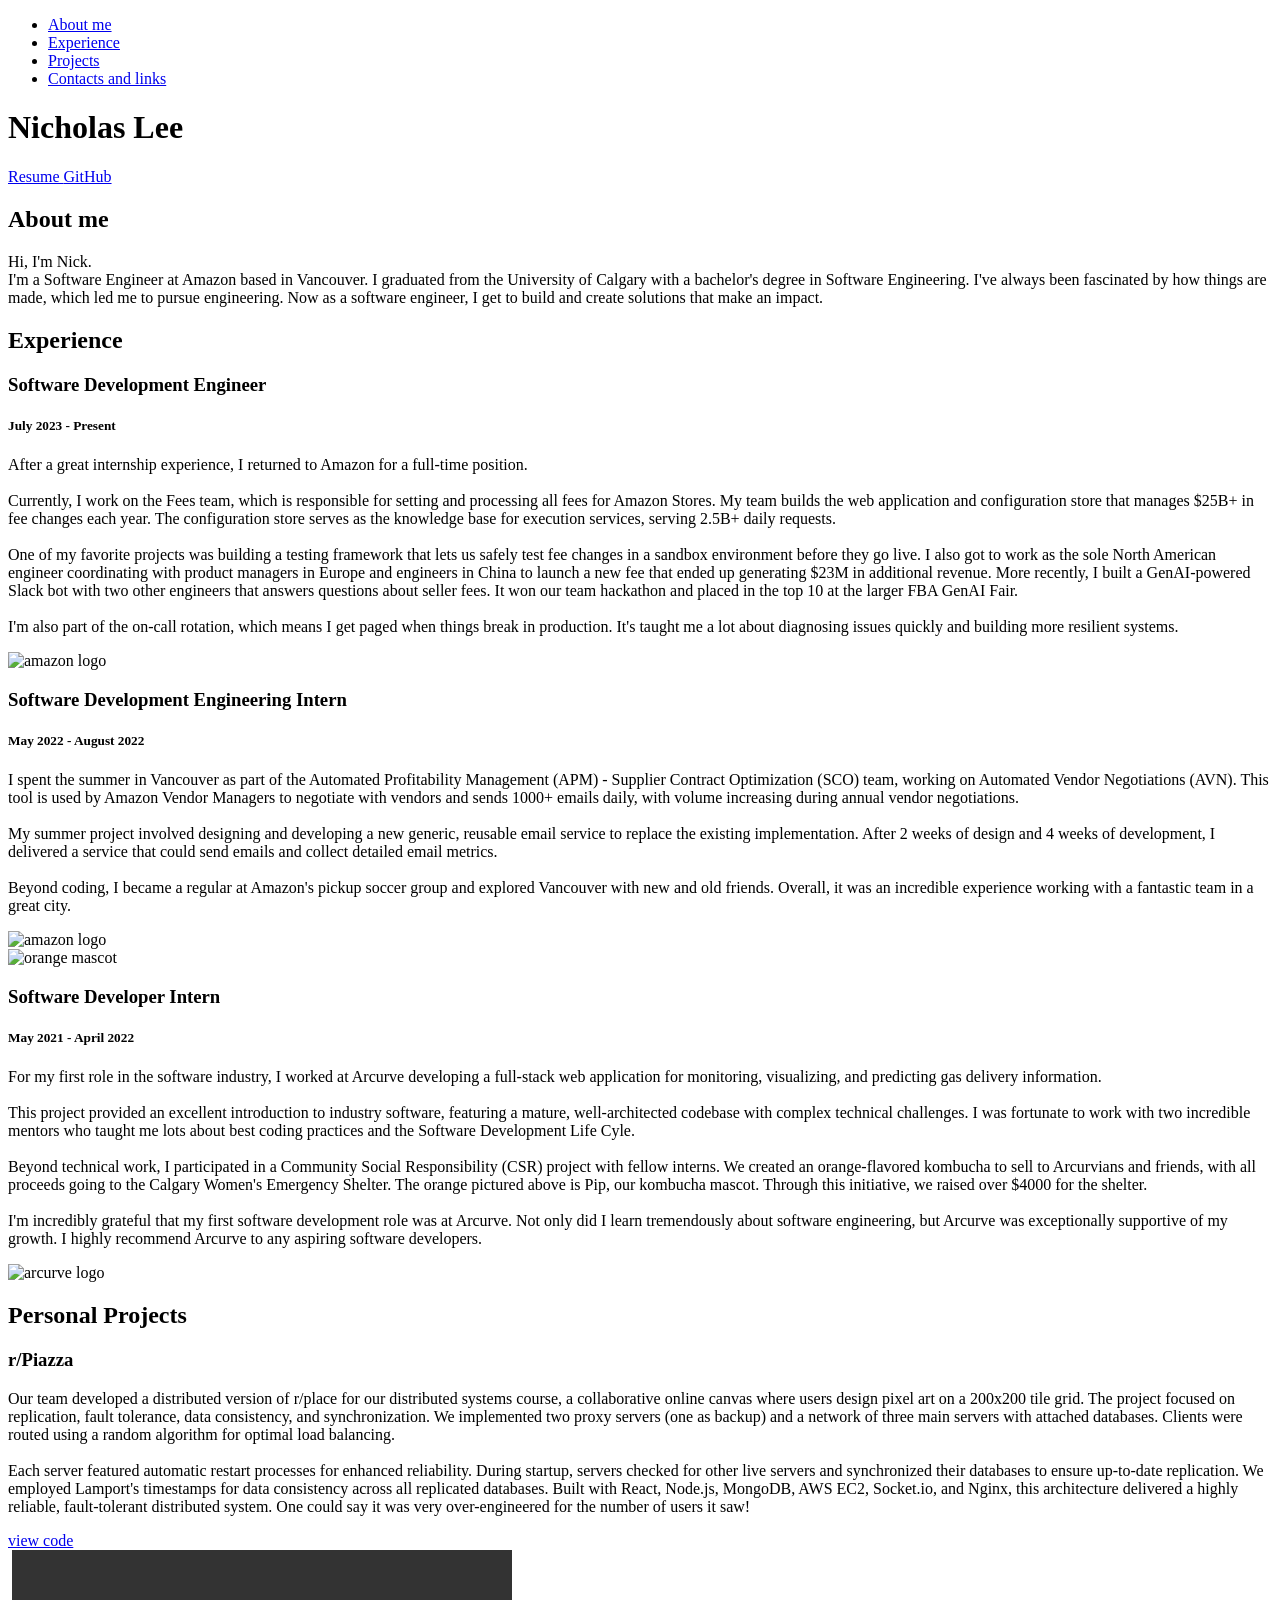
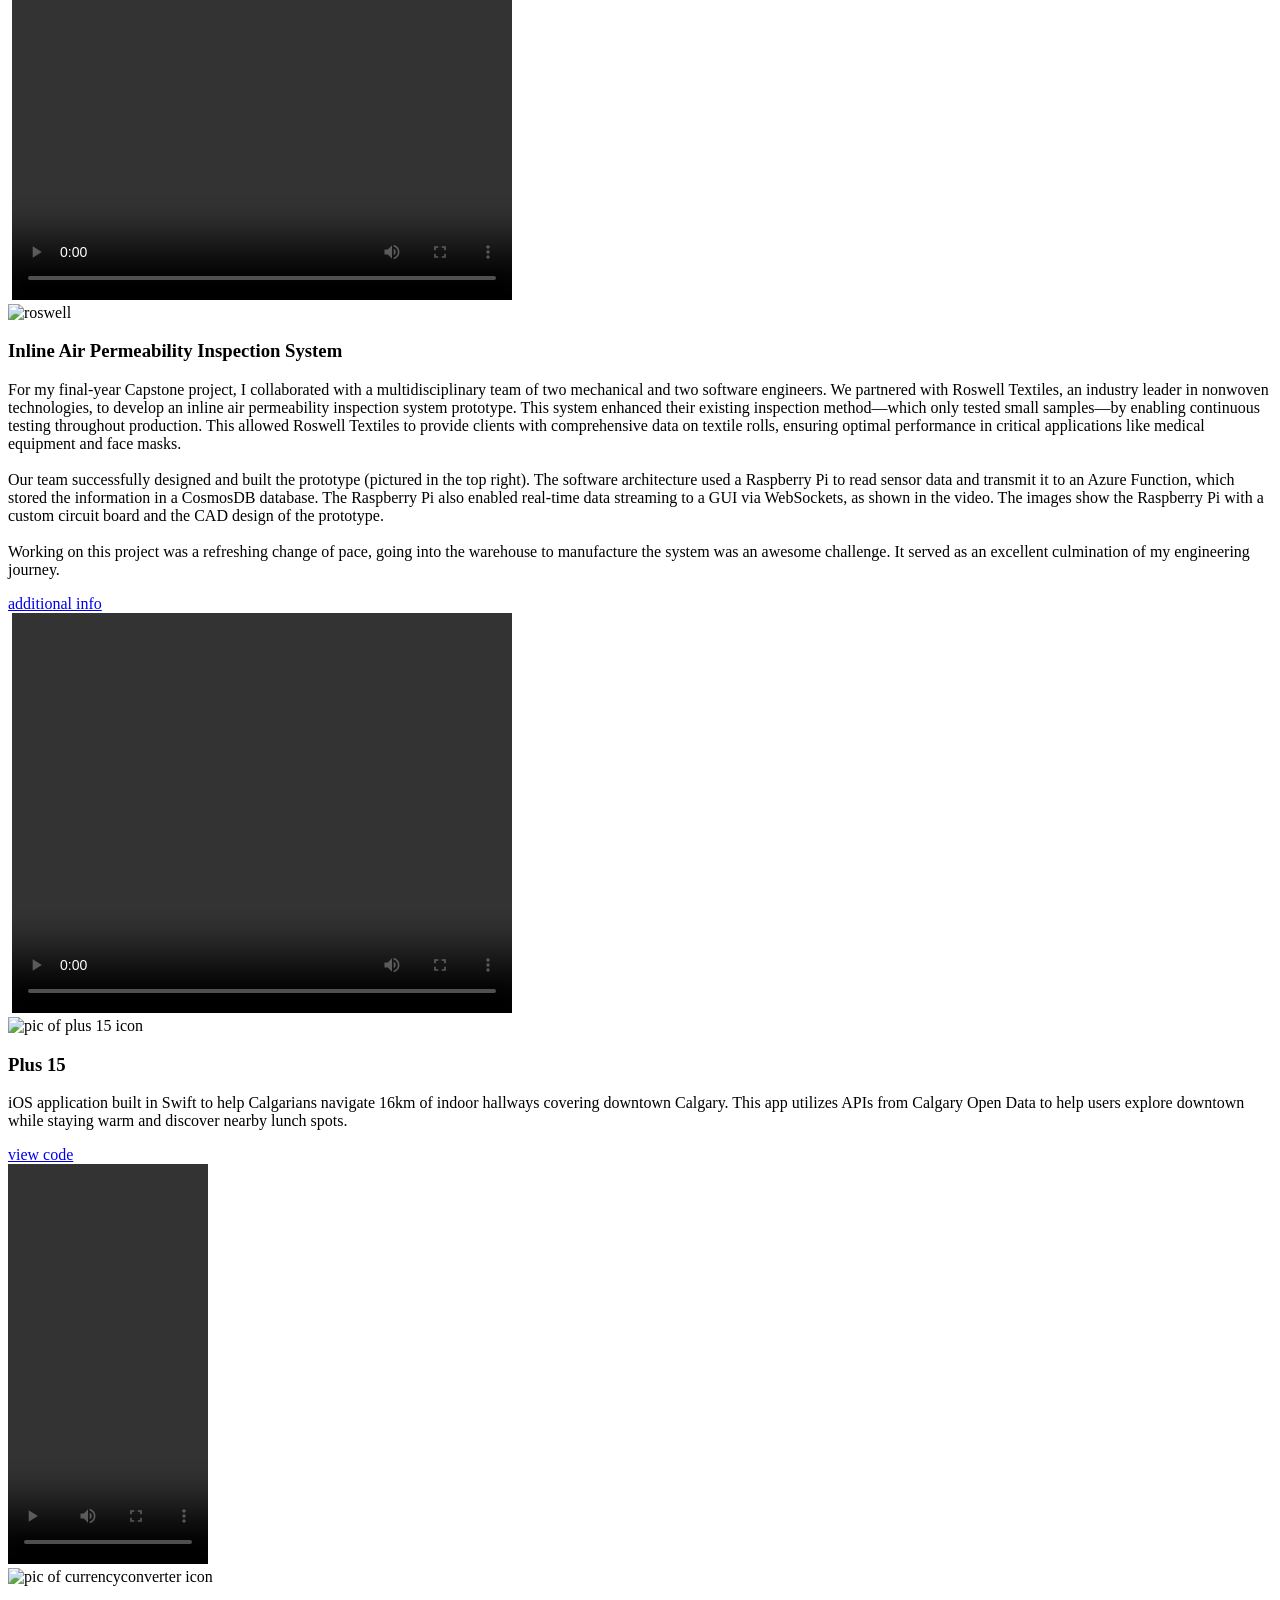
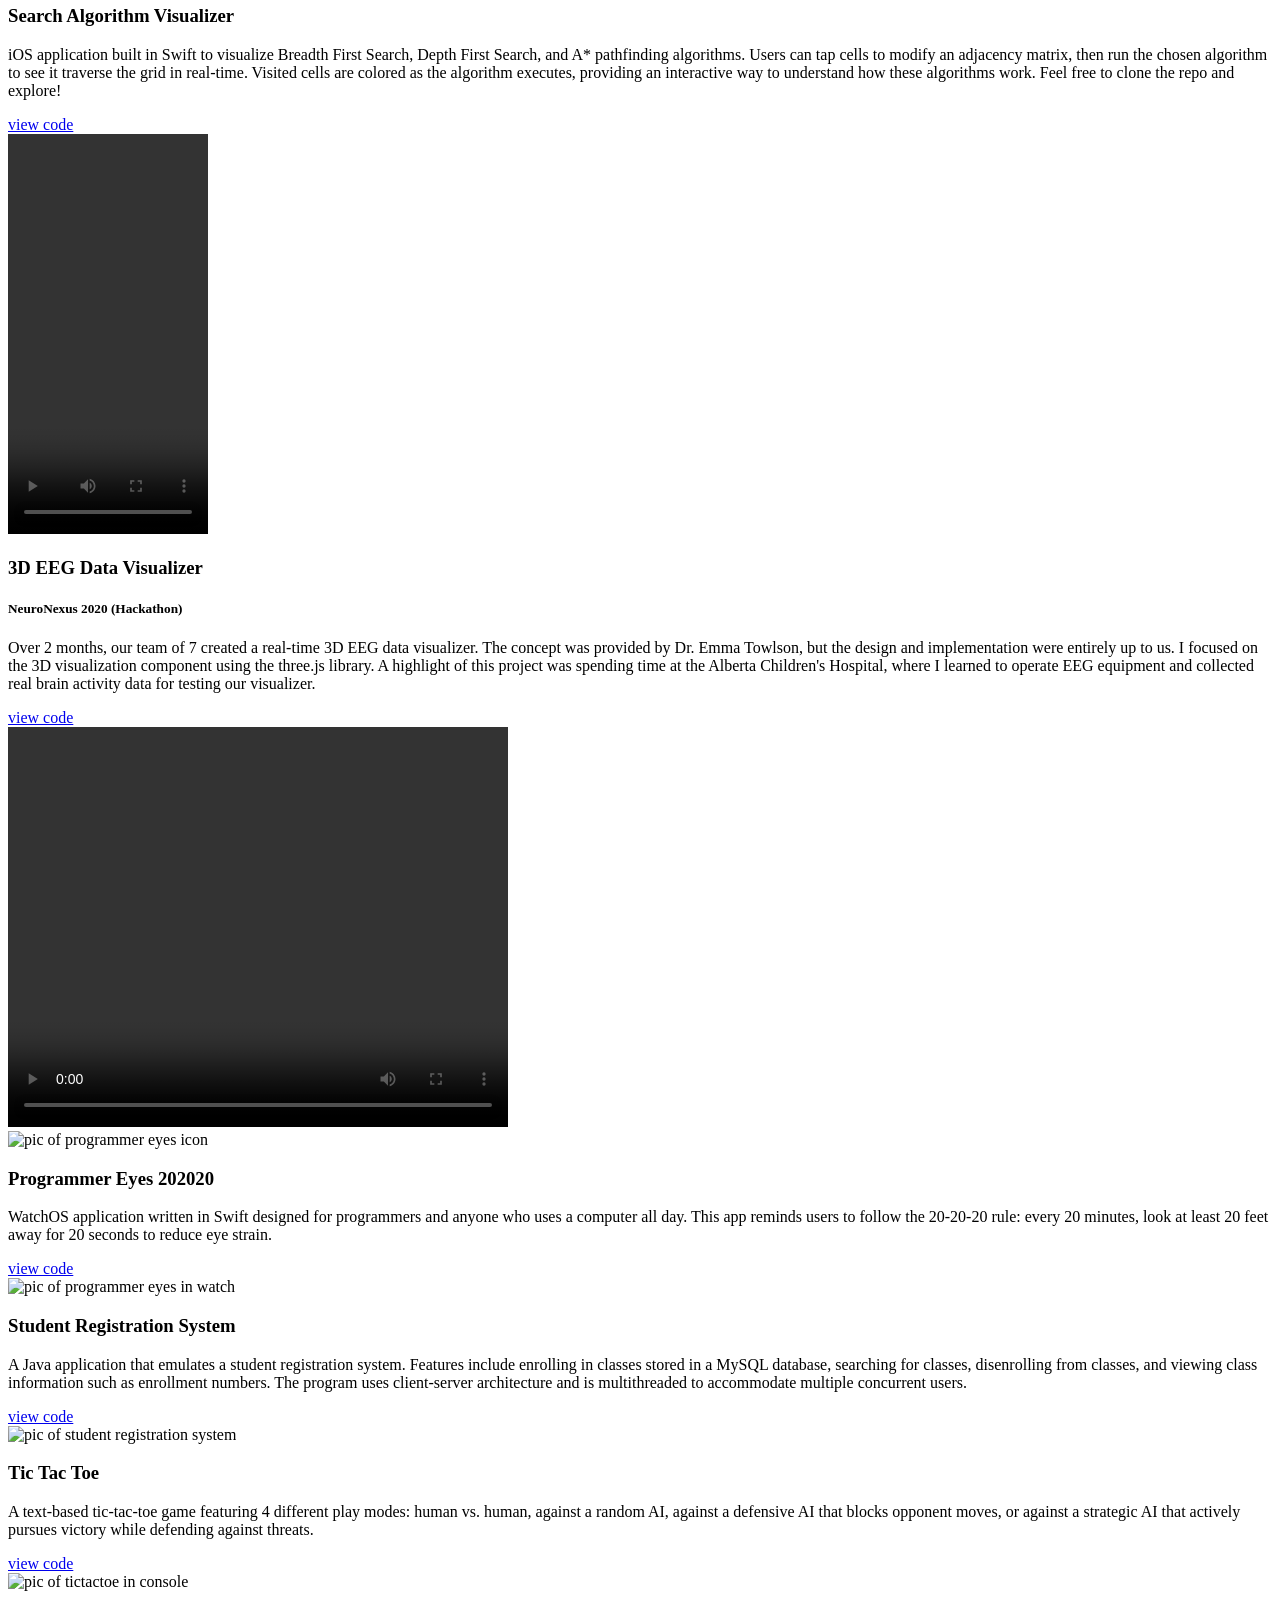
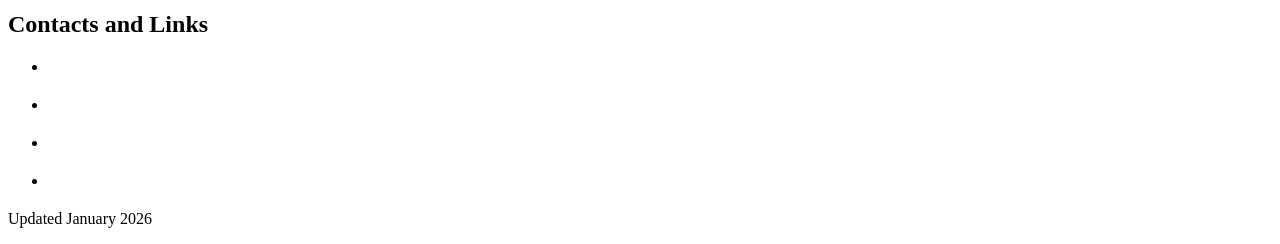
==== index.html @ b5bca0e6 "Improve some descriptons" ====
<!DOCTYPE html>
<html lang="en">
    <head>
        <meta charset="utf-8">
        <meta name="viewport" content="width=device-width, initial-scale=1.0">
        <meta name="description" content="Hi there! Welcome to my website.">
        
        <link rel="stylesheet" type="text/css" href="vendors/CSS/normalize.css">
        <link rel="stylesheet" type="text/css" href="vendors/CSS/Grid.css">
        <link rel="stylesheet" type="text/css" href="vendors/CSS/ionicons.min.css">
        <link rel="stylesheet" type="text/css" href="resources/CSS/style.css">
        <link rel="stylesheet" type="text/css" href="resources/CSS/queries.css">
        <link href="https://fonts.googleapis.com/css2?family=Lato:ital,wght@0,100;0,300;0,400;1,300&display=swap" rel="stylesheet"> <!-- fonts -->
        
        <title>Nick Lee</title>

        <link rel="apple-touch-icon" sizes="180x180" href="/resources/faviconsV2/apple-touch-icon.png">
        <link rel="icon" sizes="192x192" href="/resources/faviconsV2/android-chrome-192x192.png">
        <link rel="icon" type="image/png" sizes="32x32" href="/resources/faviconsV2/favicon-32x32.png">
        <link rel="icon" type="image/png" sizes="16x16" href="/resources/faviconsV2/favicon-16x16.png">
        <link rel="manifest" href="/resources/faviconsV2/site.webmanifest">
        <link rel="mask-icon" href="/resources/faviconsV2/safari-pinned-tab.svg" color="#5bbad5">
        <meta name="msapplication-TileColor" content="#da532c">
        <meta name="msapplication-config" content="/resources/faviconsV2/browserconfig.xml">
        <meta name="theme-color" content="#ffffff">
        
    </head>

    <body>
        <header>
            <nav>
                <div class="row">
                    <ul class="main-nav js--main-nav">
                        <li><a class="js--scroll-to-about-me" href="#">About me</a></li>
                        <li><a class="js--scroll-to-experience" href="#">Experience</a></li>
                        <li><a class="js--scroll-to-projects" href="#">Projects</a></li>
                        <li><a class="js--scroll-to-contacts" href="#">Contacts and links</a></li>

                    </ul>
                    <a class="mobile-nav-icon js--nav-icon"><i class="ion-navicon-round"></i></a>
                </div>
            </nav>
            <div class="hero-text-box">
                <h1>Nicholas Lee</h1>
                <a class="btn btn-full" href="https://nick9lee.github.io/resources/Resume_NicholasLee_Jan2026.pdf" target="_blank" >
                    Resume
                </a>
                
                <a class="btn btn-ghost" href="https://github.com/nick9lee" target="_blank">GitHub</a>
            </div>
        </header>
        
        
        <a id="about"></a>
        <section class="about-me js--section-features js--about-me">
            <div class="row">
                <h2>About me</h2>
            </div>
            <div class="row about-me-description">
                <p>Hi, I'm Nick. <br> I'm a Software Engineer at Amazon based in Vancouver. I graduated from the University of Calgary with a bachelor's degree in Software Engineering. I've always been fascinated by how things are made, which led me to pursue engineering. Now as a software engineer, I get to build and create solutions that make an impact.</p>
            </div>
        </section>
        
        <a id="experience"></a>
        <section class="experience js--experience">
            <div class="row">
                <h2>Experience</h2>
            </div>
            
            <div class="row">
                <div class="col span-1-of-2 project-des-box">
                    <div class="project-description">
                        <h3>Software Development Engineer</h3>
                        <h5>July 2023 - Present</h5>
                        <p class="amazon-intern-des">
                            After a great internship experience, I returned to Amazon for a full-time position.
                            
                            <br><br>Currently, I work on the Fees team, which is responsible for setting and processing all fees for Amazon Stores. My team builds the web application and configuration store that manages $25B+ in fee changes each year. The configuration store serves as the knowledge
                            base for execution services, serving 2.5B+ daily requests.
                            
                            <br><br>One of my favorite projects was building a testing framework that lets us safely test fee changes in a sandbox environment before they go live. I also got to work as the sole North American engineer coordinating with product managers in Europe and engineers in China to launch a new fee that ended up generating $23M in additional revenue. More recently, I built a GenAI-powered Slack bot with two other engineers that answers questions about seller fees. It won our team hackathon and placed in the top 10 at the larger FBA GenAI Fair.
                            
                            <br><br>I'm also part of the on-call rotation, which means I get paged when things break in production. It's taught me a lot about diagnosing issues quickly and building more resilient systems.
                    </div>
                </div>
                
                <div class="col span-1-of-2">
                    <img src="resources/images/AmazonLogo.png" alt="amazon logo" class="amazon-logo-second">
                </div>
            </div>
            
            <div class="row">
                <div class="col span-1-of-2 project-des-box">
                    <div class="project-description">
                        <h3>Software Development Engineering Intern</h3>
                        <h5>May 2022 - August 2022</h5>
                        <p class="amazon-intern-des">I spent the summer in Vancouver as part of the Automated Profitability Management (APM) - Supplier Contract Optimization (SCO) team, working on Automated Vendor Negotiations (AVN). This tool is used by Amazon Vendor Managers to negotiate with vendors and sends 1000+ emails daily, with volume increasing during annual vendor negotiations. 
                            
                        <br><br>My summer project involved designing and developing a new generic, reusable email service to replace the existing implementation. After 2 weeks of design and 4 weeks of development, I delivered a service that could send emails and collect detailed email metrics. 
                            
                        <br><br>Beyond coding, I became a regular at Amazon's pickup soccer group and explored Vancouver with new and old friends. Overall, it was an incredible experience working with a fantastic team in a great city.</p>
                    </div>
                </div>
                
                <div class="col span-1-of-2">
                    <img src="resources/images/AmazonLogo.png" alt="amazon logo" class="amazon-logo">
                </div>
            </div>
            
            
            <div class="row">
                <div class="col span-1-of-2 project-des-box">
                    <div class="project-description">
                        <img src="resources/images/pip_the_orange.png" alt="orange mascot" class="pip-the-orange">
                        <h3>Software Developer Intern</h3>
                        <h5>May 2021 - April 2022</h5>
                        <p class="arcurve-intern-des">For my first role in the software industry, I worked at Arcurve developing a full-stack web application for monitoring, visualizing, and predicting gas delivery information.
                            
                        <br><br>This project provided an excellent introduction to industry software, featuring a mature, well-architected codebase with complex technical challenges. I was fortunate to work with two incredible mentors who taught me lots about best coding practices and the Software Development Life Cyle.
                        
                        <br><br>Beyond technical work, I participated in a Community Social Responsibility (CSR) project with fellow interns. We created an orange-flavored kombucha to sell to Arcurvians and friends, with all proceeds going to the Calgary Women's Emergency Shelter. The orange pictured above is Pip, our kombucha mascot. Through this initiative, we raised over $4000 for the shelter.
                            
                        <br><br>I'm incredibly grateful that my first software development role was at Arcurve. Not only did I learn tremendously about software engineering, but Arcurve was exceptionally supportive of my growth. I highly recommend Arcurve to any aspiring software developers.
                    </div>
                </div>
                
                <div class="col span-1-of-2">
                    <img src="resources/images/ArcurveBigLogo.png" alt="arcurve logo" class="arcurve-logo">
                </div>
            </div>
            
            
        </section>
        
        <a id="projects"></a>
        <section class="projects js--projects">
            <div class="row">
                <h2>Personal Projects</h2>
            </div>

            <div class="row">
                <div class="col span-1-of-2 project-des-box">
                    <div class="project-description">
                        <h3>r/Piazza</h3>
                        <p>
                            Our team developed a distributed version of r/place for our distributed systems course, a collaborative online canvas where users design pixel art on a 200x200 tile grid. The project focused on replication, fault tolerance, data consistency, and synchronization.
                            We implemented two proxy servers (one as backup) and a network of three main servers with attached databases. Clients were routed using a random algorithm for optimal load balancing. <br><br>

                            Each server featured automatic restart processes for enhanced reliability. During startup, servers checked for other live servers and synchronized their databases to ensure up-to-date replication. We employed Lamport's timestamps for data consistency across all replicated databases. 
                            Built with React, Node.js, MongoDB, AWS EC2, Socket.io, and Nginx, this architecture delivered a highly reliable, fault-tolerant distributed system. One could say it was very over-engineered for the number of users it saw!
                        </p>
                    </div>
                    
                    <a class="btn btn-ghost" href="https://github.com/nick9lee/rPiazza">view code</a> 
                </div>
                
                <div class="col span-1-of-2">
                    <img src="resources/images/PiazzaArchitecture.png" alt="" class="piazza-architecture">
                    <video controls autoplay class="piazza-vid" width="500" height="350" src="resources/images/PiazzaRecording.mp4"></video>
                </div>
            </div>

            <div class="row">
                <div class="col span-1-of-2 project-des-box">
                    <div class="project-description">
                        <img src="resources/images/RoswellTextileLogoBlack.png" alt="roswell" class="roswell-icon">
                        <h3>Inline Air Permeability Inspection System</h3>
                        <p>
                            For my final-year Capstone project, I collaborated with a multidisciplinary team of two mechanical and two software engineers. 
                            We partnered with Roswell Textiles, an industry leader in nonwoven technologies, to develop an inline air permeability inspection system prototype. 
                            This system enhanced their existing inspection method—which only tested small samples—by enabling continuous testing throughout production. 
                            This allowed Roswell Textiles to provide clients with comprehensive data on textile rolls, ensuring optimal performance in critical applications like medical equipment and face masks. <br><br>

                            Our team successfully designed and built the prototype (pictured in the top right). 
                            The software architecture used a Raspberry Pi to read sensor data and transmit it to an Azure Function, which stored the information in a CosmosDB database. 
                            The Raspberry Pi also enabled real-time data streaming to a GUI via WebSockets, as shown in the video. The images show the Raspberry Pi with a custom circuit board and the CAD design of the prototype. <br><br>

                            Working on this project was a refreshing change of pace, going into the warehouse to manufacture the system was an awesome challenge.
                            It served as an excellent culmination of my engineering journey.
                        </p>
                    </div>
                    
                    <a class="btn btn-ghost" href="http://nick9lee.me/CapstoneDesignFair/">additional info</a> 
                </div>
                
                <div class="col span-1-of-2">
                    <img src="resources/images/CapstoneCompilation.png" alt="" class="capstone-compilation">
                    <video controls autoplay class="capstone-ui-vid" width="500" height="400" src="resources/images/CapstoneUI-video-short.mov"></video>
                </div>
            </div>


            <div class="row">
                <div class="col span-1-of-2 project-des-box">
                    <div class="project-description">
                        <img src="resources/images/plus15logo.png" alt="pic of plus 15 icon" class="app-icons">
                        <h3>Plus 15</h3>
                        <p>iOS application built in Swift to help Calgarians navigate 16km of indoor hallways covering downtown Calgary. This app utilizes APIs from Calgary Open Data to help users explore downtown while staying warm and discover nearby lunch spots.</p>
                    </div>
                    
                    <a class="btn btn-ghost" href="https://github.com/nick9lee/Plus15Placeholder">view code</a> 
                </div>
                
                <div class="col span-1-of-2">
                    <video controls autoplay class="plus15-demo-vid" width="200" height="400" src="resources/images/Plus15DemoVid.MP4"></video>
                </div>
            </div>

            
            <div class="row">
                <div class="col span-1-of-2 project-des-box">
                    <div class="project-description">
                        <img src="resources/images/iconSearchAlgoVisualizer.png" alt="pic of currencyconverter icon" class="app-icons">
                        <h3>Search Algorithm Visualizer</h3>
                        <p>iOS application built in Swift to visualize Breadth First Search, Depth First Search, and A* pathfinding algorithms. Users can tap cells to modify an adjacency matrix, then run the chosen algorithm to see it traverse the grid in real-time. Visited cells are colored as the algorithm executes, providing an interactive way to understand how these algorithms work. Feel free to clone the repo and explore!</p>
                    </div>
                    
                    <a class="btn btn-ghost" href="https://github.com/nick9lee/SearchAlgoVisualizerV2">view code</a> 
                </div>
                
                <div class="col span-1-of-2">
                    <video controls autoplay class="search-algo-vid" width="200" height="400" src="resources/images/SearchAlgoDemo.mov"></video>
                </div>
            </div>
            
            
            
            <div class="row">
                <div class="col span-1-of-2 project-des-box">
                    <div class="project-description">
                        <h3>3D EEG Data Visualizer</h3>
                        <h5>NeuroNexus 2020 (Hackathon)</h5>
                        <p>Over 2 months, our team of 7 created a real-time 3D EEG data visualizer. The concept was provided by Dr. Emma Towlson, but the design and implementation were entirely up to us. I focused on the 3D visualization component using the three.js library. A highlight of this project was spending time at the Alberta Children's Hospital, where I learned to operate EEG equipment and collected real brain activity data for testing our visualizer.</p>
                    </div>
                    
                    <a class="btn btn-ghost" href="https://github.com/braedyn-au/DynamicNetworkVisualization">view code</a> 
                </div>
                
                <div class="col span-1-of-2">
                    <video controls autoplay class="neuro-nexus-demo-vid" width="500" height="400" src="resources/images/neuroNexusdemo.mov"></video>
                </div>
            </div>
            
            <div class="row">
                <div class="col span-1-of-2 project-des-box">
                    <div class="project-description">
                        <img src="resources/images/iconProgrammerEyes.png" alt="pic of programmer eyes icon" class="app-icons">
                        <h3>Programmer Eyes 202020</h3>
                        <p>WatchOS application written in Swift designed for programmers and anyone who uses a computer all day. This app reminds users to follow the 20-20-20 rule: every 20 minutes, look at least 20 feet away for 20 seconds to reduce eye strain.</p>
                    </div>
                    
                    <a class="btn btn-ghost" href="https://github.com/nick9lee/ProgrammerEyes">view code</a> 
                </div>
                
                <div class="col span-1-of-2">
                    <img src="resources/images/ProgrammerEyesV2.png" alt="pic of programmer eyes in watch" class="programmerEyes-screen">
                </div>
            </div>
            
            <div class="row">
                <div class="col span-1-of-2 project-des-box">
                    <div class="project-description">
                        <h3>Student Registration System</h3>
                        <p>A Java application that emulates a student registration system. Features include enrolling in classes stored in a MySQL database, searching for classes, disenrolling from classes, and viewing class information such as enrollment numbers. The program uses client-server architecture and is multithreaded to accommodate multiple concurrent users.</p>
                    </div>
                    
                    <a class="btn btn-ghost" href="https://github.com/nick9lee/StudentRegistrationSystemV2">view code</a>
        
                </div>
                <div class="col span-1-of-2">
                    <img src="resources/images/studentRegistration.png" alt="pic of student registration system" class="studentRegistration-screen">
                </div>
            </div>
            
            <div class="row">
                <div class="col span-1-of-2 project-des-box">
                    <div class="project-description">
                        <h3>Tic Tac Toe</h3>
                        <p>A text-based tic-tac-toe game featuring 4 different play modes: human vs. human, against a random AI, against a defensive AI that blocks opponent moves, or against a strategic AI that actively pursues victory while defending against threats.</p>
                    </div>
                    
                    <a class="btn btn-ghost" href="https://github.com/nick9lee/TicTacToe">view code</a>
        
                </div>
                <div class="col span-1-of-2">
                    <img src="resources/images/smaller-tictactoe.PNG" alt="pic of tictactoe in console" class="tictactoe-screen">
                </div>
            </div>
        </section>
        
        
        <a id="contacts"></a>
        <section class="contacts-and-links js--contacts">
            <div class="row">
                <h2>Contacts and Links</h2>
            </div>
            <div class="row">
                <ul>
                    <li>
                        <div class="linkedin">
                            <a href="https://www.linkedin.com/in/nick-lee-a75980139/" target="_blank"><i class="ion-social-linkedin-outline"></i></a>
                        </div>
                    </li>
                    <li>
                        <div class="email">
                            <a href="mailto:nicholas9lee@gmail.com" target="_blank"><i class="ion-ios-email"></i></a>
                        </div>
                    </li>
                    <li>
                        <div class="github">
                            <a href="https://github.com/nick9lee" target="_blank"><i class="ion-social-github"></i></a>
                        </div>
                    </li>
                    <li>
                        <div class="resume">
                            <a href="https://nick9lee.github.io/resources/Resume_NicholasLee_Jan2026.pdf" target="_blank"><i class="ion-document-text"></i></a>
                        </div>
                    </li>
                </ul>
            </div>
        </section>
        
        <footer>
            <div class="row">
                <div class="col span-1-of-2">
                    <p></p>
                </div>
                <div class="col span-1-of-4">
                    
                </div>
                <div class="col span-1-of-4">
                    <p class="right-message">Updated January 2026</p>
                </div>
            </div>
        </footer>
        
        
        <script src="//cdn.jsdelivr.net/respond/1.4.2/respond.min.js"></script>
        <script src="//cdn.jsdelivr.net/html5shiv/3.7.2/html5shiv.min.js"></script>
        <script src="//cdn.jsdelivr.net/selectivizr/1.0.3b/selectivizr.min.js"></script>
        <script src="https://ajax.googleapis.com/ajax/libs/jquery/1.11.2/jquery.min.js"></script>
        <script src="resources/js/script.js"></script>
        <script src="vendors/js/jquery.waypoints.min.js"></script>
    </body>
</html>
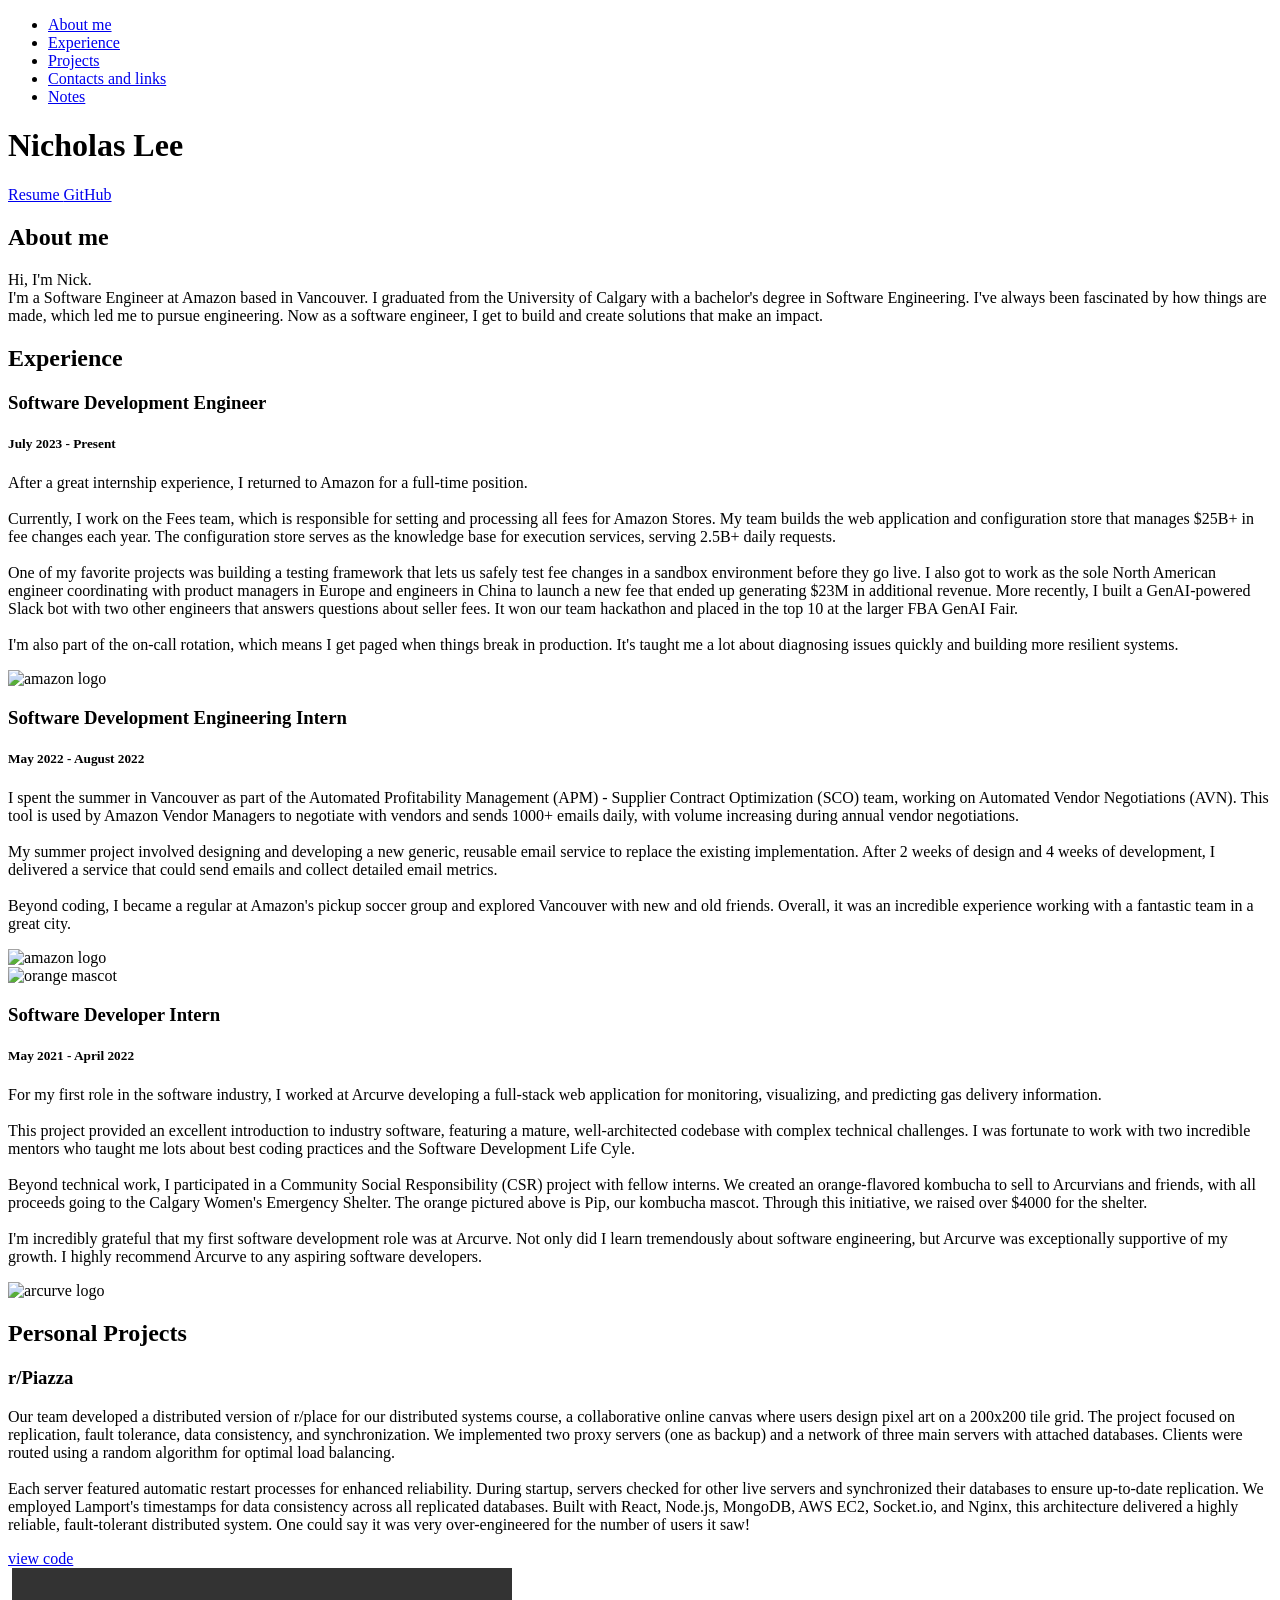
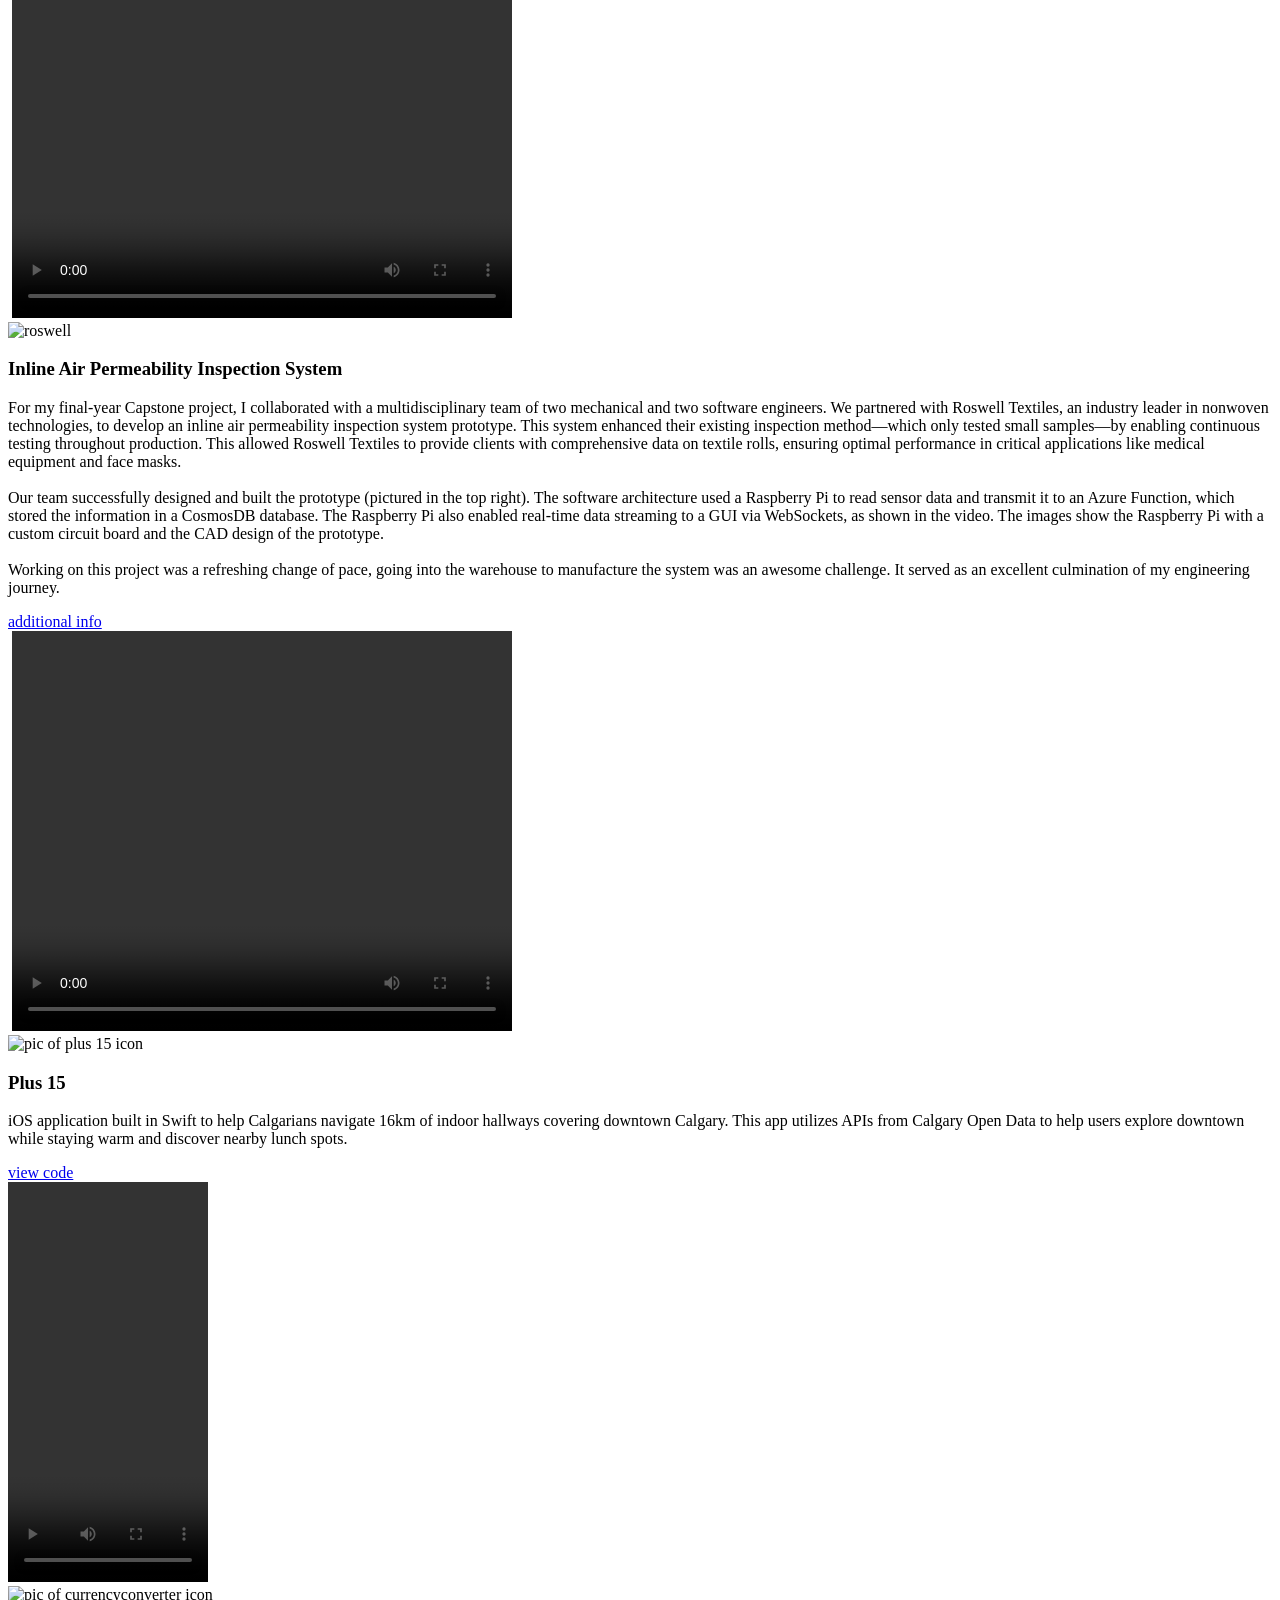
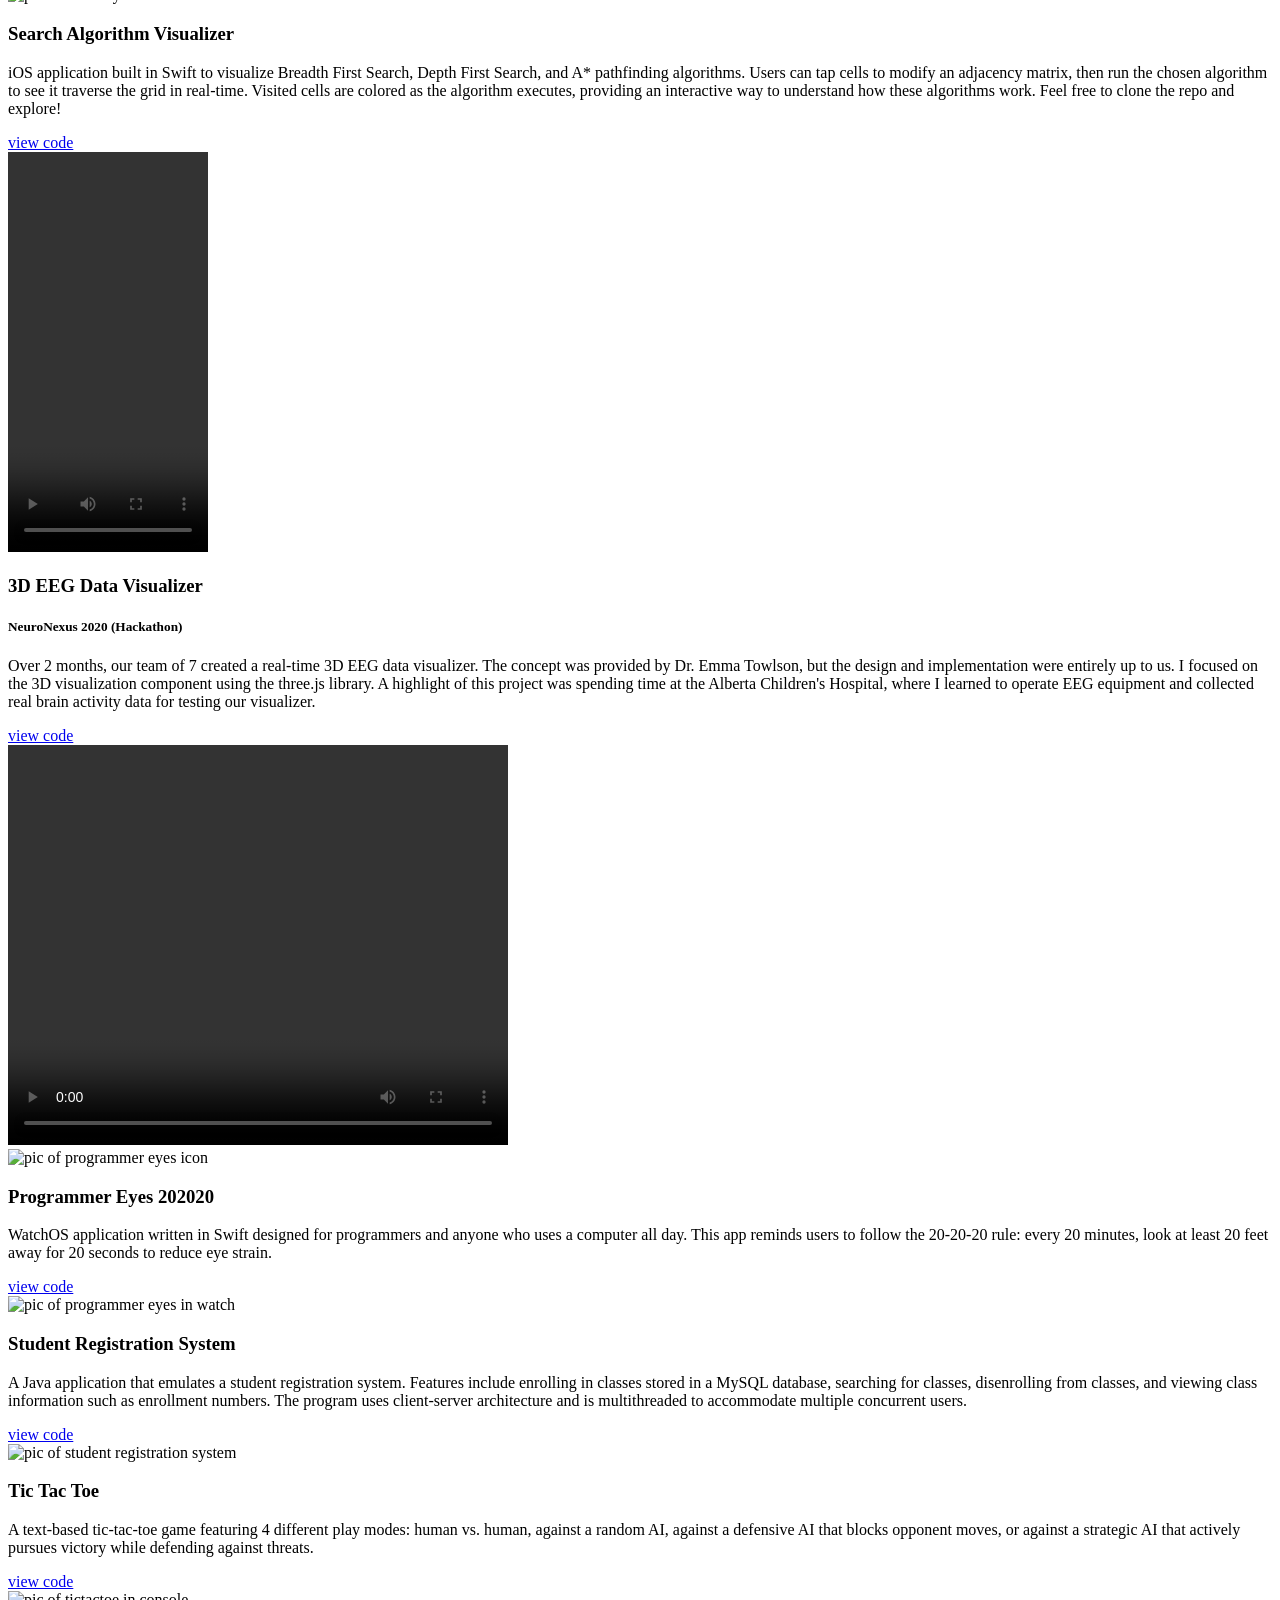
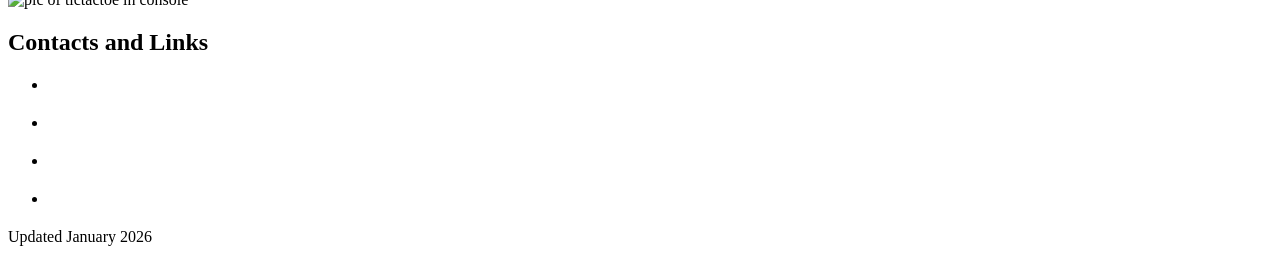
==== commit 0dbeab81: "added" ====
--- a/index.html
+++ b/index.html
@@ -1,345 +1,426 @@
 <!DOCTYPE html>
 <html lang="en">
-    <head>
-        <meta charset="utf-8">
-        <meta name="viewport" content="width=device-width, initial-scale=1.0">
-        <meta name="description" content="Hi there! Welcome to my website.">
-        
-        <link rel="stylesheet" type="text/css" href="vendors/CSS/normalize.css">
-        <link rel="stylesheet" type="text/css" href="vendors/CSS/Grid.css">
-        <link rel="stylesheet" type="text/css" href="vendors/CSS/ionicons.min.css">
-        <link rel="stylesheet" type="text/css" href="resources/CSS/style.css">
-        <link rel="stylesheet" type="text/css" href="resources/CSS/queries.css">
-        <link href="https://fonts.googleapis.com/css2?family=Lato:ital,wght@0,100;0,300;0,400;1,300&display=swap" rel="stylesheet"> <!-- fonts -->
-        
-        <title>Nick Lee</title>
-
-        <link rel="apple-touch-icon" sizes="180x180" href="/resources/faviconsV2/apple-touch-icon.png">
-        <link rel="icon" sizes="192x192" href="/resources/faviconsV2/android-chrome-192x192.png">
-        <link rel="icon" type="image/png" sizes="32x32" href="/resources/faviconsV2/favicon-32x32.png">
-        <link rel="icon" type="image/png" sizes="16x16" href="/resources/faviconsV2/favicon-16x16.png">
-        <link rel="manifest" href="/resources/faviconsV2/site.webmanifest">
-        <link rel="mask-icon" href="/resources/faviconsV2/safari-pinned-tab.svg" color="#5bbad5">
-        <meta name="msapplication-TileColor" content="#da532c">
-        <meta name="msapplication-config" content="/resources/faviconsV2/browserconfig.xml">
-        <meta name="theme-color" content="#ffffff">
-        
-    </head>
-
-    <body>
-        <header>
-            <nav>
-                <div class="row">
-                    <ul class="main-nav js--main-nav">
-                        <li><a class="js--scroll-to-about-me" href="#">About me</a></li>
-                        <li><a class="js--scroll-to-experience" href="#">Experience</a></li>
-                        <li><a class="js--scroll-to-projects" href="#">Projects</a></li>
-                        <li><a class="js--scroll-to-contacts" href="#">Contacts and links</a></li>
-
-                    </ul>
-                    <a class="mobile-nav-icon js--nav-icon"><i class="ion-navicon-round"></i></a>
-                </div>
-            </nav>
-            <div class="hero-text-box">
-                <h1>Nicholas Lee</h1>
-                <a class="btn btn-full" href="https://nick9lee.github.io/resources/Resume_NicholasLee_Jan2026.pdf" target="_blank" >
-                    Resume
-                </a>
-                
-                <a class="btn btn-ghost" href="https://github.com/nick9lee" target="_blank">GitHub</a>
-            </div>
-        </header>
-        
-        
-        <a id="about"></a>
-        <section class="about-me js--section-features js--about-me">
+
+<head>
+    <meta charset="utf-8">
+    <meta name="viewport" content="width=device-width, initial-scale=1.0">
+    <meta name="description" content="Hi there! Welcome to my website.">
+
+    <link rel="stylesheet" type="text/css" href="vendors/CSS/normalize.css">
+    <link rel="stylesheet" type="text/css" href="vendors/CSS/Grid.css">
+    <link rel="stylesheet" type="text/css" href="vendors/CSS/ionicons.min.css">
+    <link rel="stylesheet" type="text/css" href="resources/CSS/style.css">
+    <link rel="stylesheet" type="text/css" href="resources/CSS/queries.css">
+    <link href="https://fonts.googleapis.com/css2?family=Lato:ital,wght@0,100;0,300;0,400;1,300&display=swap"
+        rel="stylesheet"> <!-- fonts -->
+
+    <title>Nick Lee</title>
+
+    <link rel="apple-touch-icon" sizes="180x180" href="/resources/faviconsV2/apple-touch-icon.png">
+    <link rel="icon" sizes="192x192" href="/resources/faviconsV2/android-chrome-192x192.png">
+    <link rel="icon" type="image/png" sizes="32x32" href="/resources/faviconsV2/favicon-32x32.png">
+    <link rel="icon" type="image/png" sizes="16x16" href="/resources/faviconsV2/favicon-16x16.png">
+    <link rel="manifest" href="/resources/faviconsV2/site.webmanifest">
+    <link rel="mask-icon" href="/resources/faviconsV2/safari-pinned-tab.svg" color="#5bbad5">
+    <meta name="msapplication-TileColor" content="#da532c">
+    <meta name="msapplication-config" content="/resources/faviconsV2/browserconfig.xml">
+    <meta name="theme-color" content="#ffffff">
+
+</head>
+
+<body>
+    <header>
+        <nav>
             <div class="row">
-                <h2>About me</h2>
-            </div>
-            <div class="row about-me-description">
-                <p>Hi, I'm Nick. <br> I'm a Software Engineer at Amazon based in Vancouver. I graduated from the University of Calgary with a bachelor's degree in Software Engineering. I've always been fascinated by how things are made, which led me to pursue engineering. Now as a software engineer, I get to build and create solutions that make an impact.</p>
-            </div>
-        </section>
-        
-        <a id="experience"></a>
-        <section class="experience js--experience">
-            <div class="row">
-                <h2>Experience</h2>
-            </div>
-            
-            <div class="row">
-                <div class="col span-1-of-2 project-des-box">
-                    <div class="project-description">
-                        <h3>Software Development Engineer</h3>
-                        <h5>July 2023 - Present</h5>
-                        <p class="amazon-intern-des">
-                            After a great internship experience, I returned to Amazon for a full-time position.
-                            
-                            <br><br>Currently, I work on the Fees team, which is responsible for setting and processing all fees for Amazon Stores. My team builds the web application and configuration store that manages $25B+ in fee changes each year. The configuration store serves as the knowledge
-                            base for execution services, serving 2.5B+ daily requests.
-                            
-                            <br><br>One of my favorite projects was building a testing framework that lets us safely test fee changes in a sandbox environment before they go live. I also got to work as the sole North American engineer coordinating with product managers in Europe and engineers in China to launch a new fee that ended up generating $23M in additional revenue. More recently, I built a GenAI-powered Slack bot with two other engineers that answers questions about seller fees. It won our team hackathon and placed in the top 10 at the larger FBA GenAI Fair.
-                            
-                            <br><br>I'm also part of the on-call rotation, which means I get paged when things break in production. It's taught me a lot about diagnosing issues quickly and building more resilient systems.
+                <ul class="main-nav js--main-nav">
+                    <li><a class="js--scroll-to-about-me" href="#">About me</a></li>
+                    <li><a class="js--scroll-to-experience" href="#">Experience</a></li>
+                    <li><a class="js--scroll-to-projects" href="#">Projects</a></li>
+                    <li><a class="js--scroll-to-contacts" href="#">Contacts and links</a></li>
+                    <li><a href="notes/">Notes</a></li>
+                </ul>
+                <a class="mobile-nav-icon js--nav-icon"><i class="ion-navicon-round"></i></a>
+            </div>
+        </nav>
+        <div class="hero-text-box">
+            <h1>Nicholas Lee</h1>
+            <a class="btn btn-full" href="https://nick9lee.github.io/resources/resumes/Resume_NicholasLee_July2026.pdf"
+                target="_blank">
+                Resume
+            </a>
+
+            <a class="btn btn-ghost" href="https://github.com/nick9lee" target="_blank">GitHub</a>
+        </div>
+    </header>
+
+
+    <a id="about"></a>
+    <section class="about-me js--section-features js--about-me">
+        <div class="row">
+            <h2>About me</h2>
+        </div>
+        <div class="row about-me-description">
+            <p>Hi, I'm Nick. <br> I'm a Software Engineer at Amazon based in Vancouver. I graduated from the University
+                of Calgary with a bachelor's degree in Software Engineering. I've always been fascinated by how things
+                are made, which led me to pursue engineering. Now as a software engineer, I get to build and create
+                solutions that make an impact.</p>
+        </div>
+    </section>
+
+    <a id="experience"></a>
+    <section class="experience js--experience">
+        <div class="row">
+            <h2>Experience</h2>
+        </div>
+
+        <div class="row">
+            <div class="col span-1-of-2 project-des-box">
+                <div class="project-description">
+                    <h3>Software Development Engineer</h3>
+                    <h5>July 2023 - Present</h5>
+                    <p class="amazon-intern-des">
+                        After a great internship experience, I returned to Amazon for a full-time position.
+
+                        <br><br>Currently, I work on the Fees team, which is responsible for setting and processing all
+                        fees for Amazon Stores. My team builds the web application and configuration store that manages
+                        $25B+ in fee changes each year. The configuration store serves as the knowledge
+                        base for execution services, serving 2.5B+ daily requests.
+
+                        <br><br>One of my favorite projects was building a testing framework that lets us safely test
+                        fee changes in a sandbox environment before they go live. I also got to work as the sole North
+                        American engineer coordinating with product managers in Europe and engineers in China to launch
+                        a new fee that ended up generating $23M in additional revenue. More recently, I built a
+                        GenAI-powered Slack bot with two other engineers that answers questions about seller fees. It
+                        won our team hackathon and placed in the top 10 at the larger FBA GenAI Fair.
+
+                        <br><br>I'm also part of the on-call rotation, which means I get paged when things break in
+                        production. It's taught me a lot about diagnosing issues quickly and building more resilient
+                        systems.
+                </div>
+            </div>
+
+            <div class="col span-1-of-2">
+                <img src="resources/images/AmazonLogo.png" alt="amazon logo" class="amazon-logo-second">
+            </div>
+        </div>
+
+        <div class="row">
+            <div class="col span-1-of-2 project-des-box">
+                <div class="project-description">
+                    <h3>Software Development Engineering Intern</h3>
+                    <h5>May 2022 - August 2022</h5>
+                    <p class="amazon-intern-des">I spent the summer in Vancouver as part of the Automated Profitability
+                        Management (APM) - Supplier Contract Optimization (SCO) team, working on Automated Vendor
+                        Negotiations (AVN). This tool is used by Amazon Vendor Managers to negotiate with vendors and
+                        sends 1000+ emails daily, with volume increasing during annual vendor negotiations.
+
+                        <br><br>My summer project involved designing and developing a new generic, reusable email
+                        service to replace the existing implementation. After 2 weeks of design and 4 weeks of
+                        development, I delivered a service that could send emails and collect detailed email metrics.
+
+                        <br><br>Beyond coding, I became a regular at Amazon's pickup soccer group and explored Vancouver
+                        with new and old friends. Overall, it was an incredible experience working with a fantastic team
+                        in a great city.
+                    </p>
+                </div>
+            </div>
+
+            <div class="col span-1-of-2">
+                <img src="resources/images/AmazonLogo.png" alt="amazon logo" class="amazon-logo">
+            </div>
+        </div>
+
+
+        <div class="row">
+            <div class="col span-1-of-2 project-des-box">
+                <div class="project-description">
+                    <img src="resources/images/pip_the_orange.png" alt="orange mascot" class="pip-the-orange">
+                    <h3>Software Developer Intern</h3>
+                    <h5>May 2021 - April 2022</h5>
+                    <p class="arcurve-intern-des">For my first role in the software industry, I worked at Arcurve
+                        developing a full-stack web application for monitoring, visualizing, and predicting gas delivery
+                        information.
+
+                        <br><br>This project provided an excellent introduction to industry software, featuring a
+                        mature, well-architected codebase with complex technical challenges. I was fortunate to work
+                        with two incredible mentors who taught me lots about best coding practices and the Software
+                        Development Life Cyle.
+
+                        <br><br>Beyond technical work, I participated in a Community Social Responsibility (CSR) project
+                        with fellow interns. We created an orange-flavored kombucha to sell to Arcurvians and friends,
+                        with all proceeds going to the Calgary Women's Emergency Shelter. The orange pictured above is
+                        Pip, our kombucha mascot. Through this initiative, we raised over $4000 for the shelter.
+
+                        <br><br>I'm incredibly grateful that my first software development role was at Arcurve. Not only
+                        did I learn tremendously about software engineering, but Arcurve was exceptionally supportive of
+                        my growth. I highly recommend Arcurve to any aspiring software developers.
+                </div>
+            </div>
+
+            <div class="col span-1-of-2">
+                <img src="resources/images/ArcurveBigLogo.png" alt="arcurve logo" class="arcurve-logo">
+            </div>
+        </div>
+
+
+    </section>
+
+    <a id="projects"></a>
+    <section class="projects js--projects">
+        <div class="row">
+            <h2>Personal Projects</h2>
+        </div>
+
+        <div class="row">
+            <div class="col span-1-of-2 project-des-box">
+                <div class="project-description">
+                    <h3>r/Piazza</h3>
+                    <p>
+                        Our team developed a distributed version of r/place for our distributed systems course, a
+                        collaborative online canvas where users design pixel art on a 200x200 tile grid. The project
+                        focused on replication, fault tolerance, data consistency, and synchronization.
+                        We implemented two proxy servers (one as backup) and a network of three main servers with
+                        attached databases. Clients were routed using a random algorithm for optimal load balancing.
+                        <br><br>
+
+                        Each server featured automatic restart processes for enhanced reliability. During startup,
+                        servers checked for other live servers and synchronized their databases to ensure up-to-date
+                        replication. We employed Lamport's timestamps for data consistency across all replicated
+                        databases.
+                        Built with React, Node.js, MongoDB, AWS EC2, Socket.io, and Nginx, this architecture delivered a
+                        highly reliable, fault-tolerant distributed system. One could say it was very over-engineered
+                        for the number of users it saw!
+                    </p>
+                </div>
+
+                <a class="btn btn-ghost" href="https://github.com/nick9lee/rPiazza">view code</a>
+            </div>
+
+            <div class="col span-1-of-2">
+                <img src="resources/images/PiazzaArchitecture.png" alt="" class="piazza-architecture">
+                <video controls autoplay class="piazza-vid" width="500" height="350"
+                    src="resources/images/PiazzaRecording.mp4"></video>
+            </div>
+        </div>
+
+        <div class="row">
+            <div class="col span-1-of-2 project-des-box">
+                <div class="project-description">
+                    <img src="resources/images/RoswellTextileLogoBlack.png" alt="roswell" class="roswell-icon">
+                    <h3>Inline Air Permeability Inspection System</h3>
+                    <p>
+                        For my final-year Capstone project, I collaborated with a multidisciplinary team of two
+                        mechanical and two software engineers.
+                        We partnered with Roswell Textiles, an industry leader in nonwoven technologies, to develop an
+                        inline air permeability inspection system prototype.
+                        This system enhanced their existing inspection method—which only tested small samples—by
+                        enabling continuous testing throughout production.
+                        This allowed Roswell Textiles to provide clients with comprehensive data on textile rolls,
+                        ensuring optimal performance in critical applications like medical equipment and face masks.
+                        <br><br>
+
+                        Our team successfully designed and built the prototype (pictured in the top right).
+                        The software architecture used a Raspberry Pi to read sensor data and transmit it to an Azure
+                        Function, which stored the information in a CosmosDB database.
+                        The Raspberry Pi also enabled real-time data streaming to a GUI via WebSockets, as shown in the
+                        video. The images show the Raspberry Pi with a custom circuit board and the CAD design of the
+                        prototype. <br><br>
+
+                        Working on this project was a refreshing change of pace, going into the warehouse to manufacture
+                        the system was an awesome challenge.
+                        It served as an excellent culmination of my engineering journey.
+                    </p>
+                </div>
+
+                <a class="btn btn-ghost" href="https://nick9lee.github.io/CapstoneDesignFair/">additional info</a>
+            </div>
+
+            <div class="col span-1-of-2">
+                <img src="resources/images/CapstoneCompilation.png" alt="" class="capstone-compilation">
+                <video controls autoplay class="capstone-ui-vid" width="500" height="400"
+                    src="resources/images/CapstoneUI-video-short.mov"></video>
+            </div>
+        </div>
+
+
+        <div class="row">
+            <div class="col span-1-of-2 project-des-box">
+                <div class="project-description">
+                    <img src="resources/images/plus15logo.png" alt="pic of plus 15 icon" class="app-icons">
+                    <h3>Plus 15</h3>
+                    <p>iOS application built in Swift to help Calgarians navigate 16km of indoor hallways covering
+                        downtown Calgary. This app utilizes APIs from Calgary Open Data to help users explore downtown
+                        while staying warm and discover nearby lunch spots.</p>
+                </div>
+
+                <a class="btn btn-ghost" href="https://github.com/nick9lee/Plus15Placeholder">view code</a>
+            </div>
+
+            <div class="col span-1-of-2">
+                <video controls autoplay class="plus15-demo-vid" width="200" height="400"
+                    src="resources/images/Plus15DemoVid.MP4"></video>
+            </div>
+        </div>
+
+
+        <div class="row">
+            <div class="col span-1-of-2 project-des-box">
+                <div class="project-description">
+                    <img src="resources/images/iconSearchAlgoVisualizer.png" alt="pic of currencyconverter icon"
+                        class="app-icons">
+                    <h3>Search Algorithm Visualizer</h3>
+                    <p>iOS application built in Swift to visualize Breadth First Search, Depth First Search, and A*
+                        pathfinding algorithms. Users can tap cells to modify an adjacency matrix, then run the chosen
+                        algorithm to see it traverse the grid in real-time. Visited cells are colored as the algorithm
+                        executes, providing an interactive way to understand how these algorithms work. Feel free to
+                        clone the repo and explore!</p>
+                </div>
+
+                <a class="btn btn-ghost" href="https://github.com/nick9lee/SearchAlgoVisualizerV2">view code</a>
+            </div>
+
+            <div class="col span-1-of-2">
+                <video controls autoplay class="search-algo-vid" width="200" height="400"
+                    src="resources/images/SearchAlgoDemo.mov"></video>
+            </div>
+        </div>
+
+
+
+        <div class="row">
+            <div class="col span-1-of-2 project-des-box">
+                <div class="project-description">
+                    <h3>3D EEG Data Visualizer</h3>
+                    <h5>NeuroNexus 2020 (Hackathon)</h5>
+                    <p>Over 2 months, our team of 7 created a real-time 3D EEG data visualizer. The concept was provided
+                        by Dr. Emma Towlson, but the design and implementation were entirely up to us. I focused on the
+                        3D visualization component using the three.js library. A highlight of this project was spending
+                        time at the Alberta Children's Hospital, where I learned to operate EEG equipment and collected
+                        real brain activity data for testing our visualizer.</p>
+                </div>
+
+                <a class="btn btn-ghost" href="https://github.com/braedyn-au/DynamicNetworkVisualization">view code</a>
+            </div>
+
+            <div class="col span-1-of-2">
+                <video controls autoplay class="neuro-nexus-demo-vid" width="500" height="400"
+                    src="resources/images/neuroNexusdemo.mov"></video>
+            </div>
+        </div>
+
+        <div class="row">
+            <div class="col span-1-of-2 project-des-box">
+                <div class="project-description">
+                    <img src="resources/images/iconProgrammerEyes.png" alt="pic of programmer eyes icon"
+                        class="app-icons">
+                    <h3>Programmer Eyes 202020</h3>
+                    <p>WatchOS application written in Swift designed for programmers and anyone who uses a computer all
+                        day. This app reminds users to follow the 20-20-20 rule: every 20 minutes, look at least 20 feet
+                        away for 20 seconds to reduce eye strain.</p>
+                </div>
+
+                <a class="btn btn-ghost" href="https://github.com/nick9lee/ProgrammerEyes">view code</a>
+            </div>
+
+            <div class="col span-1-of-2">
+                <img src="resources/images/ProgrammerEyesV2.png" alt="pic of programmer eyes in watch"
+                    class="programmerEyes-screen">
+            </div>
+        </div>
+
+        <div class="row">
+            <div class="col span-1-of-2 project-des-box">
+                <div class="project-description">
+                    <h3>Student Registration System</h3>
+                    <p>A Java application that emulates a student registration system. Features include enrolling in
+                        classes stored in a MySQL database, searching for classes, disenrolling from classes, and
+                        viewing class information such as enrollment numbers. The program uses client-server
+                        architecture and is multithreaded to accommodate multiple concurrent users.</p>
+                </div>
+
+                <a class="btn btn-ghost" href="https://github.com/nick9lee/StudentRegistrationSystemV2">view code</a>
+
+            </div>
+            <div class="col span-1-of-2">
+                <img src="resources/images/studentRegistration.png" alt="pic of student registration system"
+                    class="studentRegistration-screen">
+            </div>
+        </div>
+
+        <div class="row">
+            <div class="col span-1-of-2 project-des-box">
+                <div class="project-description">
+                    <h3>Tic Tac Toe</h3>
+                    <p>A text-based tic-tac-toe game featuring 4 different play modes: human vs. human, against a random
+                        AI, against a defensive AI that blocks opponent moves, or against a strategic AI that actively
+                        pursues victory while defending against threats.</p>
+                </div>
+
+                <a class="btn btn-ghost" href="https://github.com/nick9lee/TicTacToe">view code</a>
+
+            </div>
+            <div class="col span-1-of-2">
+                <img src="resources/images/smaller-tictactoe.PNG" alt="pic of tictactoe in console"
+                    class="tictactoe-screen">
+            </div>
+        </div>
+    </section>
+
+
+    <a id="contacts"></a>
+    <section class="contacts-and-links js--contacts">
+        <div class="row">
+            <h2>Contacts and Links</h2>
+        </div>
+        <div class="row">
+            <ul>
+                <li>
+                    <div class="linkedin">
+                        <a href="https://www.linkedin.com/in/nick-lee-a75980139/" target="_blank"><i
+                                class="ion-social-linkedin-outline"></i></a>
                     </div>
-                </div>
-                
-                <div class="col span-1-of-2">
-                    <img src="resources/images/AmazonLogo.png" alt="amazon logo" class="amazon-logo-second">
-                </div>
-            </div>
-            
-            <div class="row">
-                <div class="col span-1-of-2 project-des-box">
-                    <div class="project-description">
-                        <h3>Software Development Engineering Intern</h3>
-                        <h5>May 2022 - August 2022</h5>
-                        <p class="amazon-intern-des">I spent the summer in Vancouver as part of the Automated Profitability Management (APM) - Supplier Contract Optimization (SCO) team, working on Automated Vendor Negotiations (AVN). This tool is used by Amazon Vendor Managers to negotiate with vendors and sends 1000+ emails daily, with volume increasing during annual vendor negotiations. 
-                            
-                        <br><br>My summer project involved designing and developing a new generic, reusable email service to replace the existing implementation. After 2 weeks of design and 4 weeks of development, I delivered a service that could send emails and collect detailed email metrics. 
-                            
-                        <br><br>Beyond coding, I became a regular at Amazon's pickup soccer group and explored Vancouver with new and old friends. Overall, it was an incredible experience working with a fantastic team in a great city.</p>
+                </li>
+                <li>
+                    <div class="email">
+                        <a href="mailto:nicholas9lee@gmail.com" target="_blank"><i class="ion-ios-email"></i></a>
                     </div>
-                </div>
-                
-                <div class="col span-1-of-2">
-                    <img src="resources/images/AmazonLogo.png" alt="amazon logo" class="amazon-logo">
-                </div>
-            </div>
-            
-            
-            <div class="row">
-                <div class="col span-1-of-2 project-des-box">
-                    <div class="project-description">
-                        <img src="resources/images/pip_the_orange.png" alt="orange mascot" class="pip-the-orange">
-                        <h3>Software Developer Intern</h3>
-                        <h5>May 2021 - April 2022</h5>
-                        <p class="arcurve-intern-des">For my first role in the software industry, I worked at Arcurve developing a full-stack web application for monitoring, visualizing, and predicting gas delivery information.
-                            
-                        <br><br>This project provided an excellent introduction to industry software, featuring a mature, well-architected codebase with complex technical challenges. I was fortunate to work with two incredible mentors who taught me lots about best coding practices and the Software Development Life Cyle.
-                        
-                        <br><br>Beyond technical work, I participated in a Community Social Responsibility (CSR) project with fellow interns. We created an orange-flavored kombucha to sell to Arcurvians and friends, with all proceeds going to the Calgary Women's Emergency Shelter. The orange pictured above is Pip, our kombucha mascot. Through this initiative, we raised over $4000 for the shelter.
-                            
-                        <br><br>I'm incredibly grateful that my first software development role was at Arcurve. Not only did I learn tremendously about software engineering, but Arcurve was exceptionally supportive of my growth. I highly recommend Arcurve to any aspiring software developers.
+                </li>
+                <li>
+                    <div class="github">
+                        <a href="https://github.com/nick9lee" target="_blank"><i class="ion-social-github"></i></a>
                     </div>
-                </div>
-                
-                <div class="col span-1-of-2">
-                    <img src="resources/images/ArcurveBigLogo.png" alt="arcurve logo" class="arcurve-logo">
-                </div>
-            </div>
-            
-            
-        </section>
-        
-        <a id="projects"></a>
-        <section class="projects js--projects">
-            <div class="row">
-                <h2>Personal Projects</h2>
-            </div>
-
-            <div class="row">
-                <div class="col span-1-of-2 project-des-box">
-                    <div class="project-description">
-                        <h3>r/Piazza</h3>
-                        <p>
-                            Our team developed a distributed version of r/place for our distributed systems course, a collaborative online canvas where users design pixel art on a 200x200 tile grid. The project focused on replication, fault tolerance, data consistency, and synchronization.
-                            We implemented two proxy servers (one as backup) and a network of three main servers with attached databases. Clients were routed using a random algorithm for optimal load balancing. <br><br>
-
-                            Each server featured automatic restart processes for enhanced reliability. During startup, servers checked for other live servers and synchronized their databases to ensure up-to-date replication. We employed Lamport's timestamps for data consistency across all replicated databases. 
-                            Built with React, Node.js, MongoDB, AWS EC2, Socket.io, and Nginx, this architecture delivered a highly reliable, fault-tolerant distributed system. One could say it was very over-engineered for the number of users it saw!
-                        </p>
+                </li>
+                <li>
+                    <div class="resume">
+                        <a href="https://nick9lee.github.io/resources/resumes/Resume_NicholasLee_July2026.pdf"
+                            target="_blank"><i class="ion-document-text"></i></a>
                     </div>
-                    
-                    <a class="btn btn-ghost" href="https://github.com/nick9lee/rPiazza">view code</a> 
-                </div>
-                
-                <div class="col span-1-of-2">
-                    <img src="resources/images/PiazzaArchitecture.png" alt="" class="piazza-architecture">
-                    <video controls autoplay class="piazza-vid" width="500" height="350" src="resources/images/PiazzaRecording.mp4"></video>
-                </div>
-            </div>
-
-            <div class="row">
-                <div class="col span-1-of-2 project-des-box">
-                    <div class="project-description">
-                        <img src="resources/images/RoswellTextileLogoBlack.png" alt="roswell" class="roswell-icon">
-                        <h3>Inline Air Permeability Inspection System</h3>
-                        <p>
-                            For my final-year Capstone project, I collaborated with a multidisciplinary team of two mechanical and two software engineers. 
-                            We partnered with Roswell Textiles, an industry leader in nonwoven technologies, to develop an inline air permeability inspection system prototype. 
-                            This system enhanced their existing inspection method—which only tested small samples—by enabling continuous testing throughout production. 
-                            This allowed Roswell Textiles to provide clients with comprehensive data on textile rolls, ensuring optimal performance in critical applications like medical equipment and face masks. <br><br>
-
-                            Our team successfully designed and built the prototype (pictured in the top right). 
-                            The software architecture used a Raspberry Pi to read sensor data and transmit it to an Azure Function, which stored the information in a CosmosDB database. 
-                            The Raspberry Pi also enabled real-time data streaming to a GUI via WebSockets, as shown in the video. The images show the Raspberry Pi with a custom circuit board and the CAD design of the prototype. <br><br>
-
-                            Working on this project was a refreshing change of pace, going into the warehouse to manufacture the system was an awesome challenge.
-                            It served as an excellent culmination of my engineering journey.
-                        </p>
-                    </div>
-                    
-                    <a class="btn btn-ghost" href="http://nick9lee.me/CapstoneDesignFair/">additional info</a> 
-                </div>
-                
-                <div class="col span-1-of-2">
-                    <img src="resources/images/CapstoneCompilation.png" alt="" class="capstone-compilation">
-                    <video controls autoplay class="capstone-ui-vid" width="500" height="400" src="resources/images/CapstoneUI-video-short.mov"></video>
-                </div>
-            </div>
-
-
-            <div class="row">
-                <div class="col span-1-of-2 project-des-box">
-                    <div class="project-description">
-                        <img src="resources/images/plus15logo.png" alt="pic of plus 15 icon" class="app-icons">
-                        <h3>Plus 15</h3>
-                        <p>iOS application built in Swift to help Calgarians navigate 16km of indoor hallways covering downtown Calgary. This app utilizes APIs from Calgary Open Data to help users explore downtown while staying warm and discover nearby lunch spots.</p>
-                    </div>
-                    
-                    <a class="btn btn-ghost" href="https://github.com/nick9lee/Plus15Placeholder">view code</a> 
-                </div>
-                
-                <div class="col span-1-of-2">
-                    <video controls autoplay class="plus15-demo-vid" width="200" height="400" src="resources/images/Plus15DemoVid.MP4"></video>
-                </div>
-            </div>
-
-            
-            <div class="row">
-                <div class="col span-1-of-2 project-des-box">
-                    <div class="project-description">
-                        <img src="resources/images/iconSearchAlgoVisualizer.png" alt="pic of currencyconverter icon" class="app-icons">
-                        <h3>Search Algorithm Visualizer</h3>
-                        <p>iOS application built in Swift to visualize Breadth First Search, Depth First Search, and A* pathfinding algorithms. Users can tap cells to modify an adjacency matrix, then run the chosen algorithm to see it traverse the grid in real-time. Visited cells are colored as the algorithm executes, providing an interactive way to understand how these algorithms work. Feel free to clone the repo and explore!</p>
-                    </div>
-                    
-                    <a class="btn btn-ghost" href="https://github.com/nick9lee/SearchAlgoVisualizerV2">view code</a> 
-                </div>
-                
-                <div class="col span-1-of-2">
-                    <video controls autoplay class="search-algo-vid" width="200" height="400" src="resources/images/SearchAlgoDemo.mov"></video>
-                </div>
-            </div>
-            
-            
-            
-            <div class="row">
-                <div class="col span-1-of-2 project-des-box">
-                    <div class="project-description">
-                        <h3>3D EEG Data Visualizer</h3>
-                        <h5>NeuroNexus 2020 (Hackathon)</h5>
-                        <p>Over 2 months, our team of 7 created a real-time 3D EEG data visualizer. The concept was provided by Dr. Emma Towlson, but the design and implementation were entirely up to us. I focused on the 3D visualization component using the three.js library. A highlight of this project was spending time at the Alberta Children's Hospital, where I learned to operate EEG equipment and collected real brain activity data for testing our visualizer.</p>
-                    </div>
-                    
-                    <a class="btn btn-ghost" href="https://github.com/braedyn-au/DynamicNetworkVisualization">view code</a> 
-                </div>
-                
-                <div class="col span-1-of-2">
-                    <video controls autoplay class="neuro-nexus-demo-vid" width="500" height="400" src="resources/images/neuroNexusdemo.mov"></video>
-                </div>
-            </div>
-            
-            <div class="row">
-                <div class="col span-1-of-2 project-des-box">
-                    <div class="project-description">
-                        <img src="resources/images/iconProgrammerEyes.png" alt="pic of programmer eyes icon" class="app-icons">
-                        <h3>Programmer Eyes 202020</h3>
-                        <p>WatchOS application written in Swift designed for programmers and anyone who uses a computer all day. This app reminds users to follow the 20-20-20 rule: every 20 minutes, look at least 20 feet away for 20 seconds to reduce eye strain.</p>
-                    </div>
-                    
-                    <a class="btn btn-ghost" href="https://github.com/nick9lee/ProgrammerEyes">view code</a> 
-                </div>
-                
-                <div class="col span-1-of-2">
-                    <img src="resources/images/ProgrammerEyesV2.png" alt="pic of programmer eyes in watch" class="programmerEyes-screen">
-                </div>
-            </div>
-            
-            <div class="row">
-                <div class="col span-1-of-2 project-des-box">
-                    <div class="project-description">
-                        <h3>Student Registration System</h3>
-                        <p>A Java application that emulates a student registration system. Features include enrolling in classes stored in a MySQL database, searching for classes, disenrolling from classes, and viewing class information such as enrollment numbers. The program uses client-server architecture and is multithreaded to accommodate multiple concurrent users.</p>
-                    </div>
-                    
-                    <a class="btn btn-ghost" href="https://github.com/nick9lee/StudentRegistrationSystemV2">view code</a>
-        
-                </div>
-                <div class="col span-1-of-2">
-                    <img src="resources/images/studentRegistration.png" alt="pic of student registration system" class="studentRegistration-screen">
-                </div>
-            </div>
-            
-            <div class="row">
-                <div class="col span-1-of-2 project-des-box">
-                    <div class="project-description">
-                        <h3>Tic Tac Toe</h3>
-                        <p>A text-based tic-tac-toe game featuring 4 different play modes: human vs. human, against a random AI, against a defensive AI that blocks opponent moves, or against a strategic AI that actively pursues victory while defending against threats.</p>
-                    </div>
-                    
-                    <a class="btn btn-ghost" href="https://github.com/nick9lee/TicTacToe">view code</a>
-        
-                </div>
-                <div class="col span-1-of-2">
-                    <img src="resources/images/smaller-tictactoe.PNG" alt="pic of tictactoe in console" class="tictactoe-screen">
-                </div>
-            </div>
-        </section>
-        
-        
-        <a id="contacts"></a>
-        <section class="contacts-and-links js--contacts">
-            <div class="row">
-                <h2>Contacts and Links</h2>
-            </div>
-            <div class="row">
-                <ul>
-                    <li>
-                        <div class="linkedin">
-                            <a href="https://www.linkedin.com/in/nick-lee-a75980139/" target="_blank"><i class="ion-social-linkedin-outline"></i></a>
-                        </div>
-                    </li>
-                    <li>
-                        <div class="email">
-                            <a href="mailto:nicholas9lee@gmail.com" target="_blank"><i class="ion-ios-email"></i></a>
-                        </div>
-                    </li>
-                    <li>
-                        <div class="github">
-                            <a href="https://github.com/nick9lee" target="_blank"><i class="ion-social-github"></i></a>
-                        </div>
-                    </li>
-                    <li>
-                        <div class="resume">
-                            <a href="https://nick9lee.github.io/resources/Resume_NicholasLee_Jan2026.pdf" target="_blank"><i class="ion-document-text"></i></a>
-                        </div>
-                    </li>
-                </ul>
-            </div>
-        </section>
-        
-        <footer>
-            <div class="row">
-                <div class="col span-1-of-2">
-                    <p></p>
-                </div>
-                <div class="col span-1-of-4">
-                    
-                </div>
-                <div class="col span-1-of-4">
-                    <p class="right-message">Updated January 2026</p>
-                </div>
-            </div>
-        </footer>
-        
-        
-        <script src="//cdn.jsdelivr.net/respond/1.4.2/respond.min.js"></script>
-        <script src="//cdn.jsdelivr.net/html5shiv/3.7.2/html5shiv.min.js"></script>
-        <script src="//cdn.jsdelivr.net/selectivizr/1.0.3b/selectivizr.min.js"></script>
-        <script src="https://ajax.googleapis.com/ajax/libs/jquery/1.11.2/jquery.min.js"></script>
-        <script src="resources/js/script.js"></script>
-        <script src="vendors/js/jquery.waypoints.min.js"></script>
-    </body>
-</html>
+                </li>
+            </ul>
+        </div>
+    </section>
+
+    <footer>
+        <div class="row">
+            <div class="col span-1-of-2">
+                <p></p>
+            </div>
+            <div class="col span-1-of-4">
+
+            </div>
+            <div class="col span-1-of-4">
+                <p class="right-message">Updated January 2026</p>
+            </div>
+        </div>
+    </footer>
+
+
+    <script src="//cdn.jsdelivr.net/respond/1.4.2/respond.min.js"></script>
+    <script src="//cdn.jsdelivr.net/html5shiv/3.7.2/html5shiv.min.js"></script>
+    <script src="//cdn.jsdelivr.net/selectivizr/1.0.3b/selectivizr.min.js"></script>
+    <script src="https://ajax.googleapis.com/ajax/libs/jquery/1.11.2/jquery.min.js"></script>
+    <script src="resources/js/script.js"></script>
+    <script src="vendors/js/jquery.waypoints.min.js"></script>
+</body>
+
+</html>
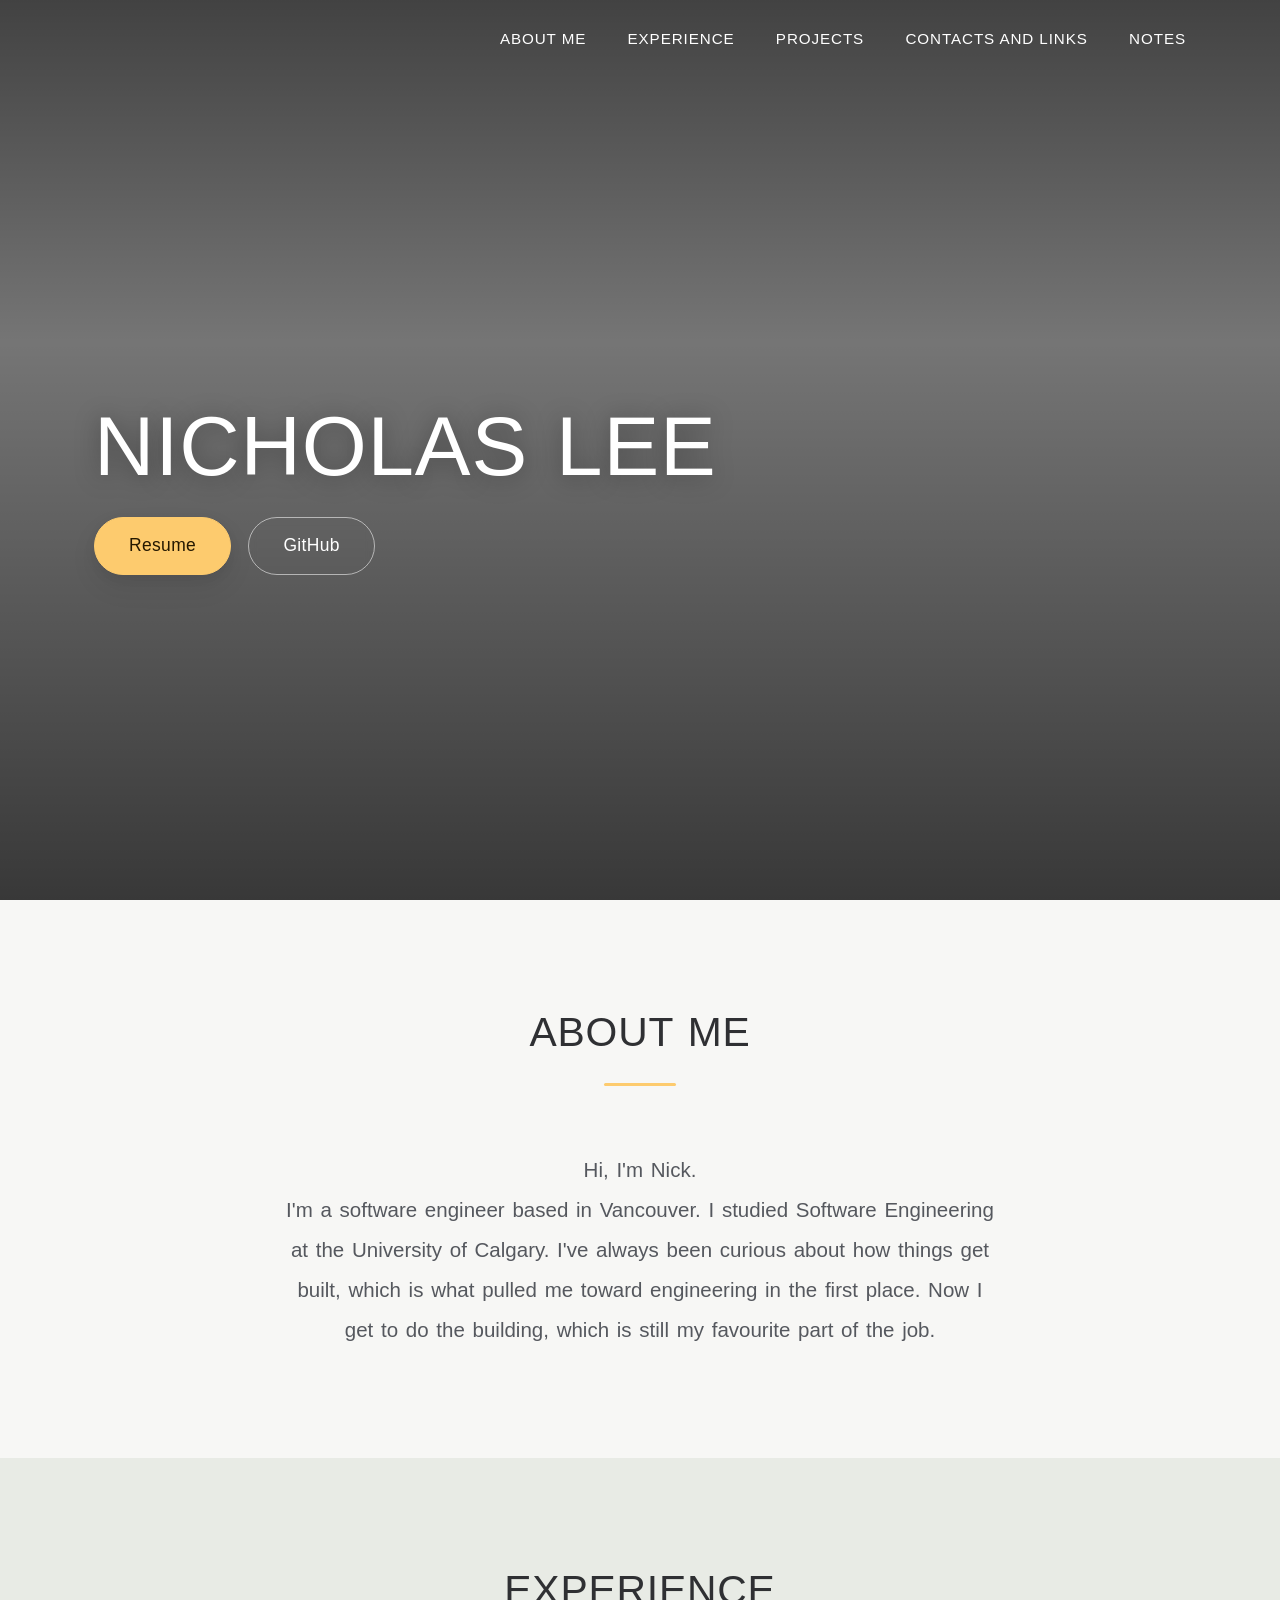
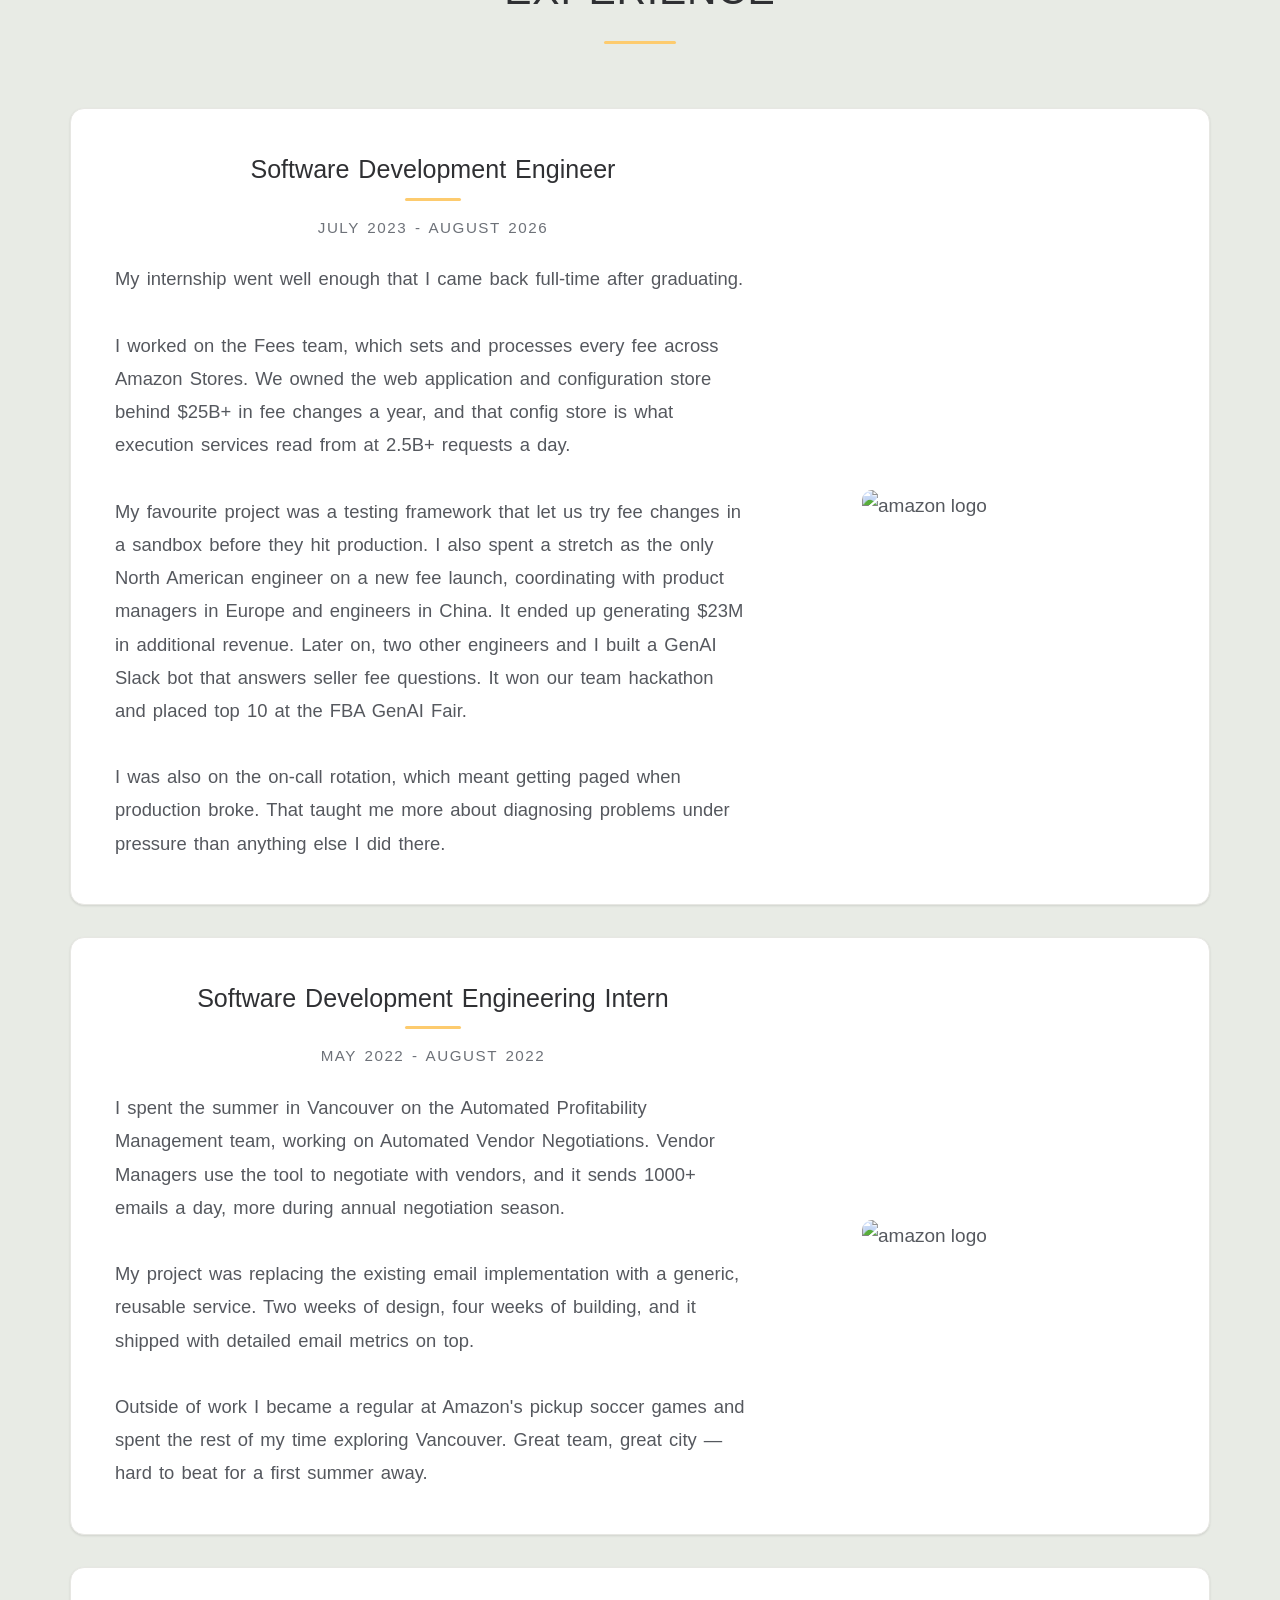
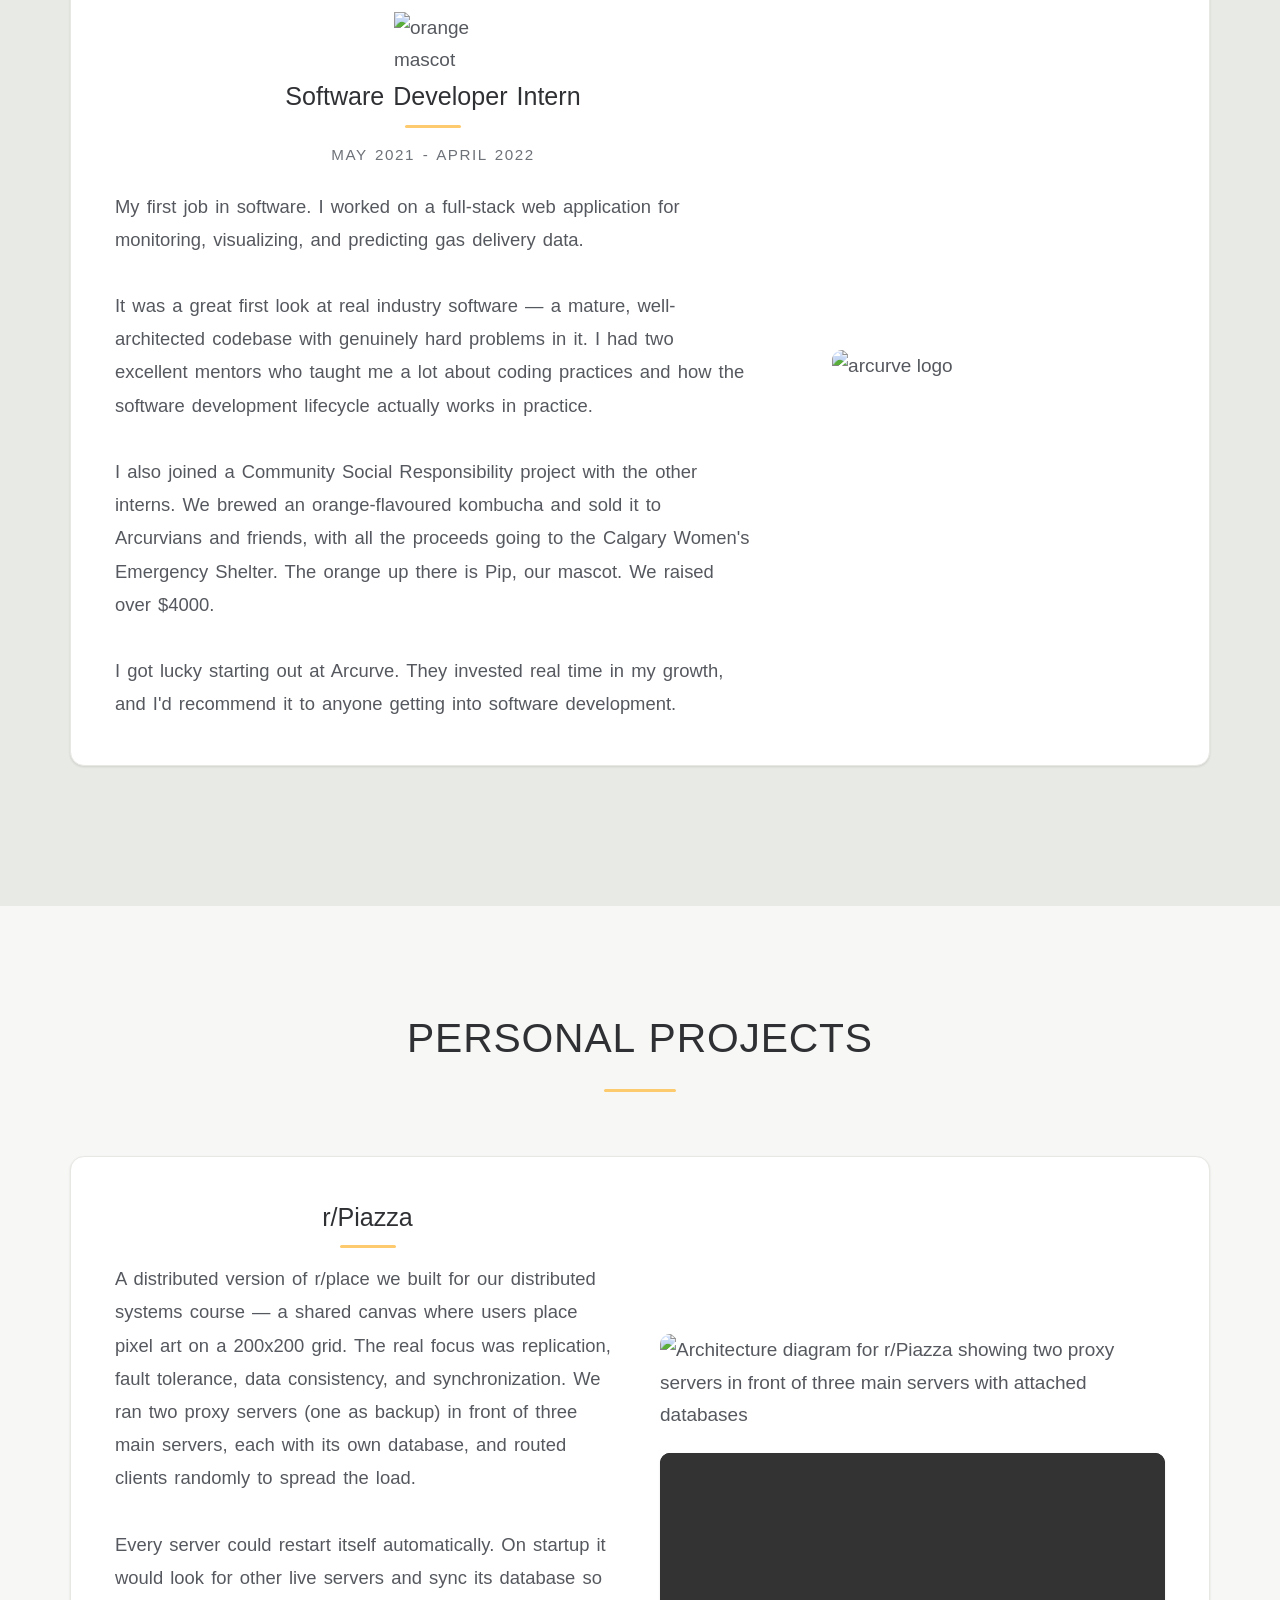
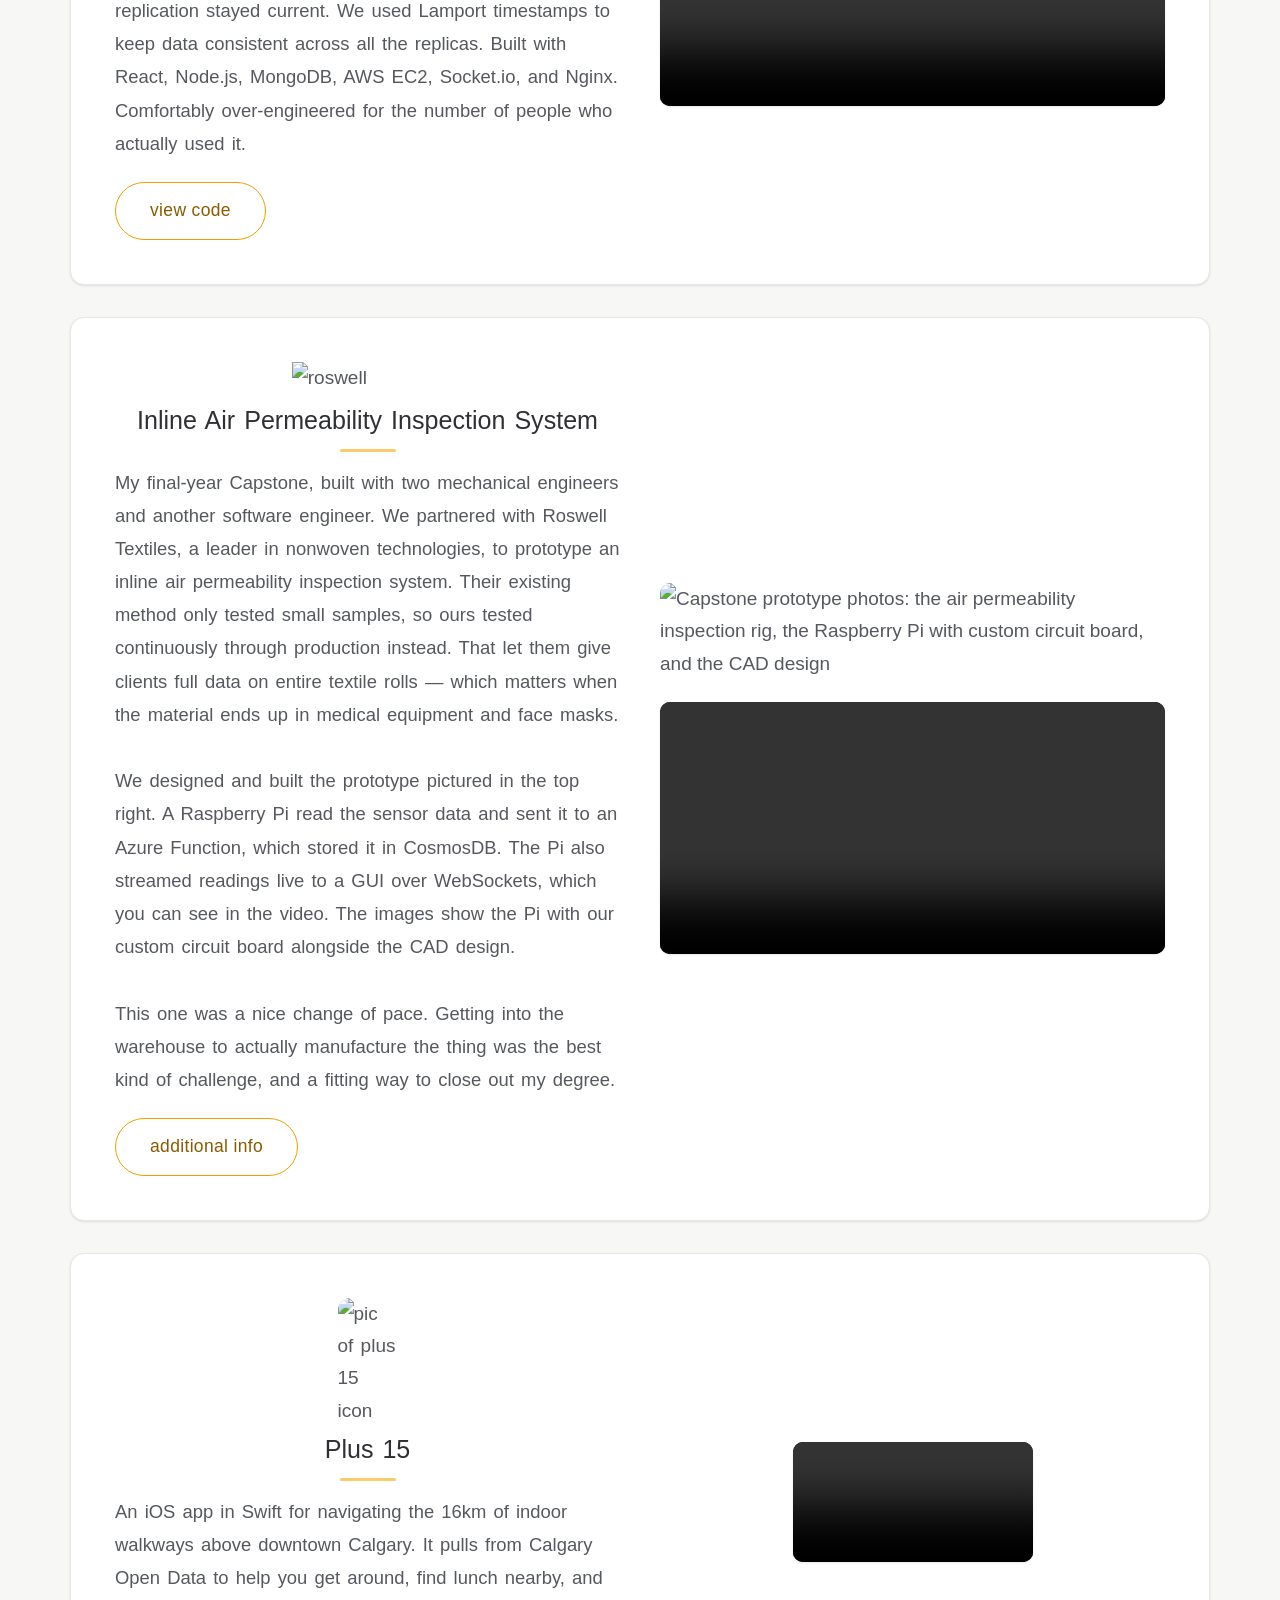
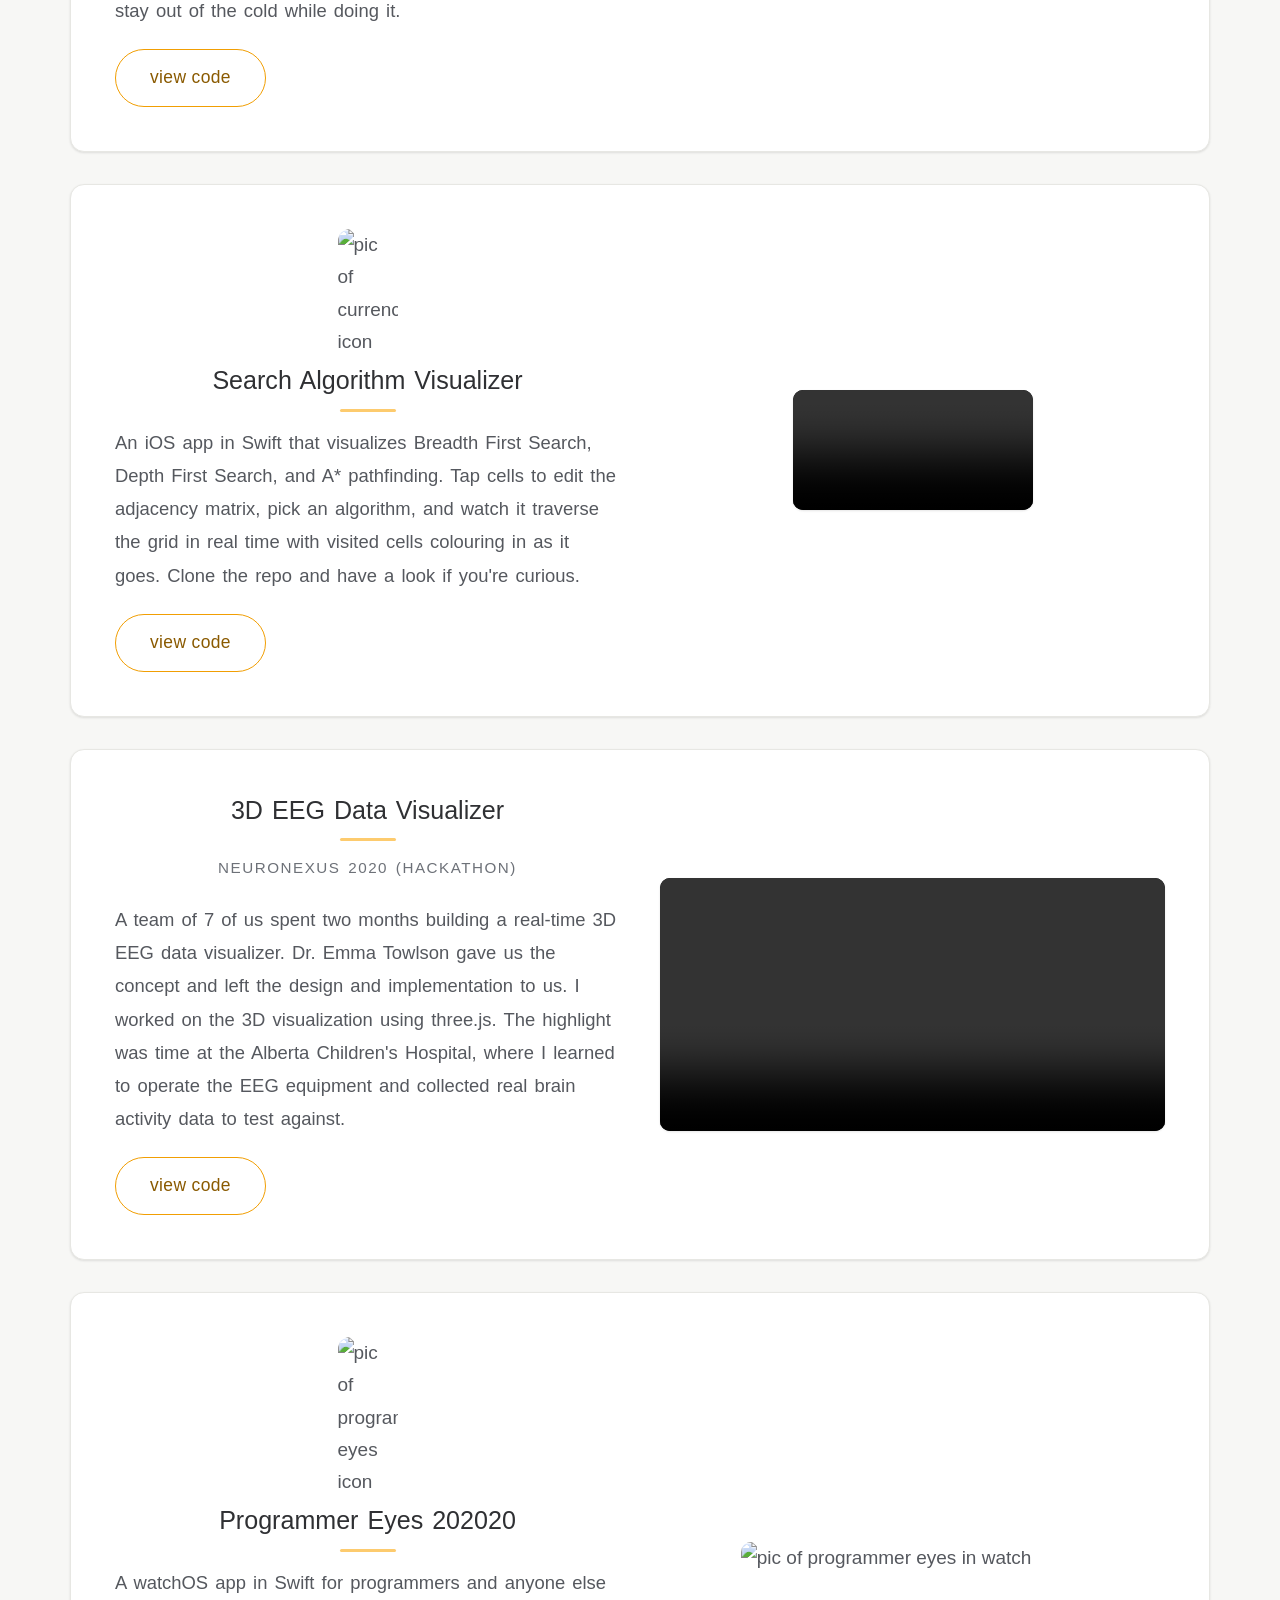
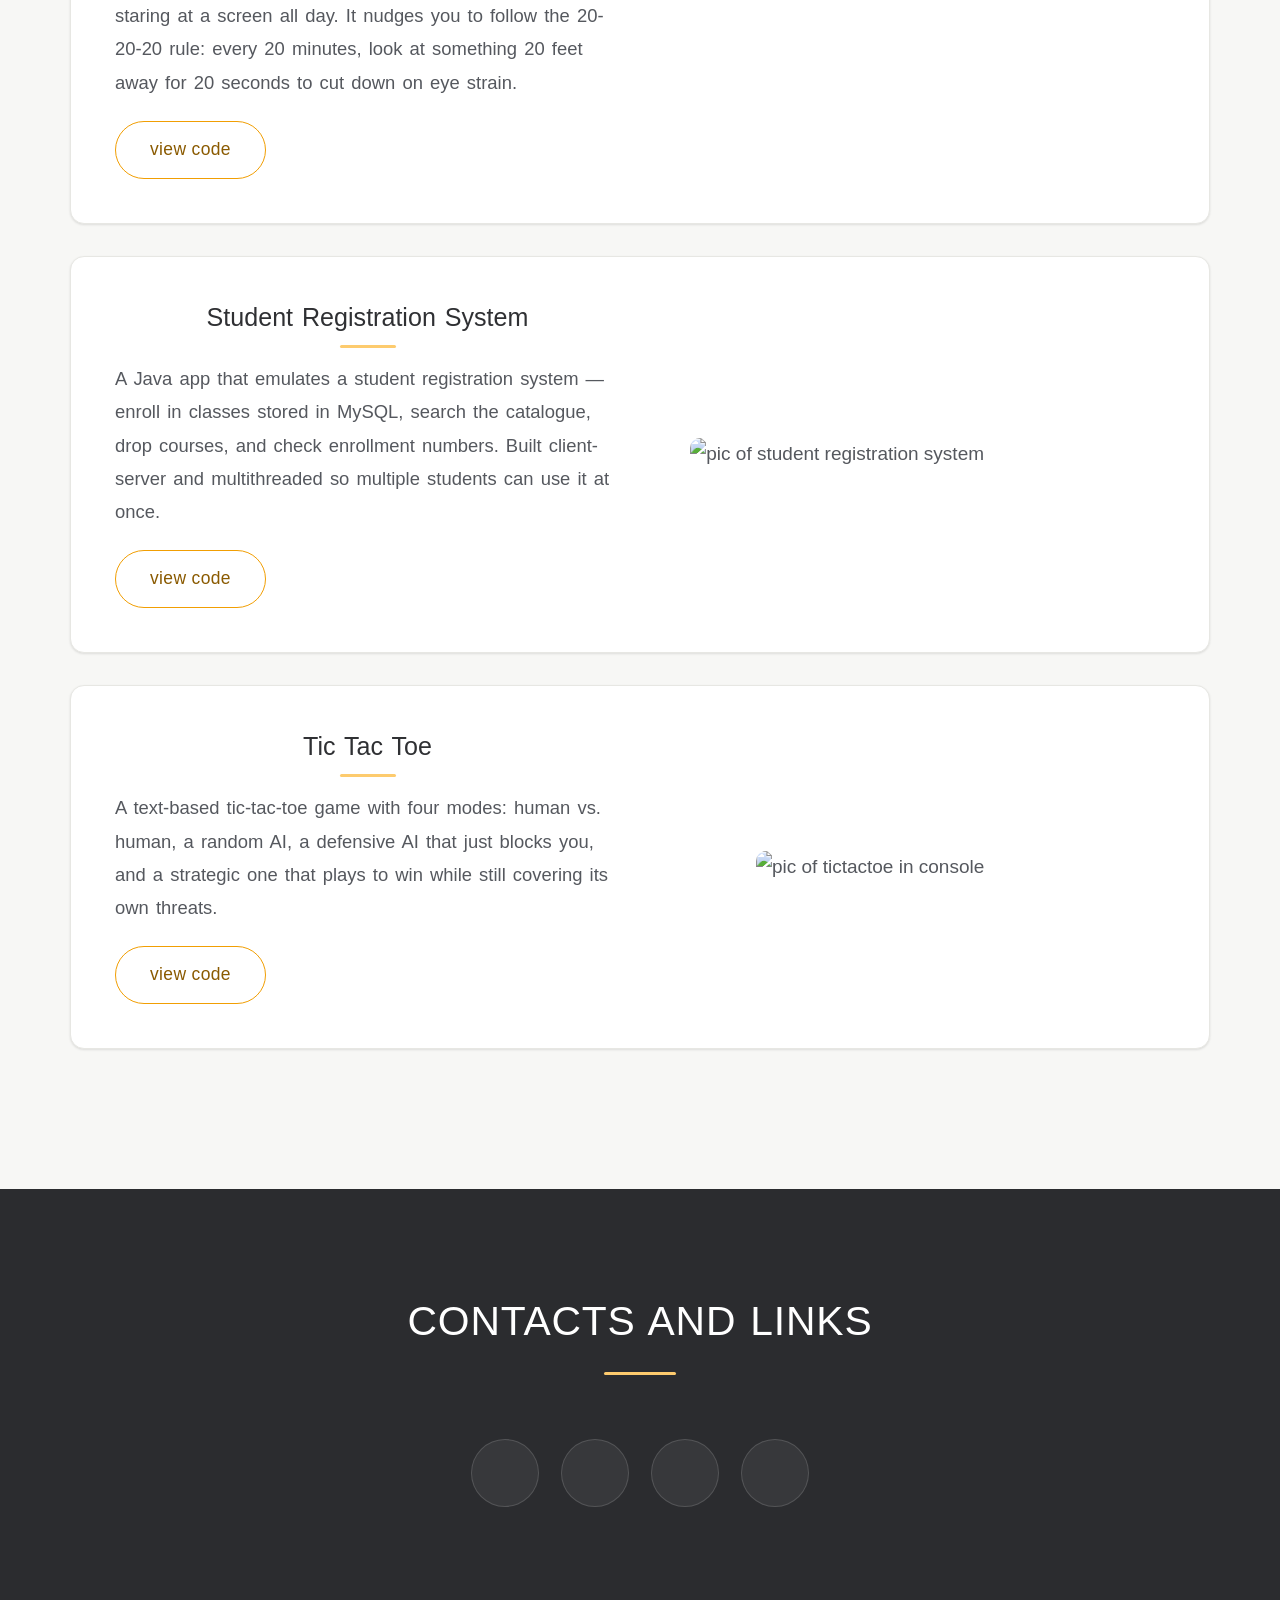
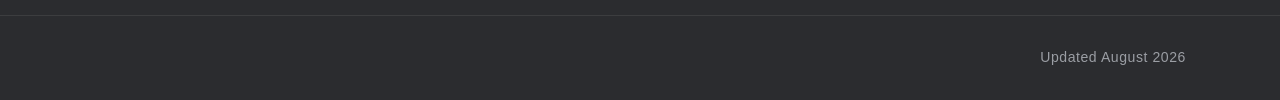
==== commit 624daa88: "added" ====
--- a/index.html
+++ b/index.html
@@ -4,7 +4,8 @@
 <head>
     <meta charset="utf-8">
     <meta name="viewport" content="width=device-width, initial-scale=1.0">
-    <meta name="description" content="Hi there! Welcome to my website.">
+    <meta name="description"
+        content="Nicholas Lee — software engineer based in Vancouver. Experience, projects, and notes.">
 
     <link rel="stylesheet" type="text/css" href="vendors/CSS/normalize.css">
     <link rel="stylesheet" type="text/css" href="vendors/CSS/Grid.css">
@@ -39,7 +40,8 @@
                     <li><a class="js--scroll-to-contacts" href="#">Contacts and links</a></li>
                     <li><a href="notes/">Notes</a></li>
                 </ul>
-                <a class="mobile-nav-icon js--nav-icon"><i class="ion-navicon-round"></i></a>
+                <a class="mobile-nav-icon js--nav-icon" href="#" role="button" aria-label="Toggle navigation menu"><i
+                        class="ion-navicon-round" aria-hidden="true"></i></a>
             </div>
         </nav>
         <div class="hero-text-box">
@@ -60,10 +62,10 @@
             <h2>About me</h2>
         </div>
         <div class="row about-me-description">
-            <p>Hi, I'm Nick. <br> I'm a Software Engineer at Amazon based in Vancouver. I graduated from the University
-                of Calgary with a bachelor's degree in Software Engineering. I've always been fascinated by how things
-                are made, which led me to pursue engineering. Now as a software engineer, I get to build and create
-                solutions that make an impact.</p>
+            <p>Hi, I'm Nick. <br> I'm a software engineer based in Vancouver. I studied Software Engineering at the
+                University of Calgary. I've always been curious about how things get built, which is what pulled me
+                toward engineering in the first place. Now I get to do the building, which is still my favourite part of
+                the job.</p>
         </div>
     </section>
 
@@ -77,25 +79,24 @@
             <div class="col span-1-of-2 project-des-box">
                 <div class="project-description">
                     <h3>Software Development Engineer</h3>
-                    <h5>July 2023 - Present</h5>
+                    <h5>July 2023 - August 2026</h5>
                     <p class="amazon-intern-des">
-                        After a great internship experience, I returned to Amazon for a full-time position.
-
-                        <br><br>Currently, I work on the Fees team, which is responsible for setting and processing all
-                        fees for Amazon Stores. My team builds the web application and configuration store that manages
-                        $25B+ in fee changes each year. The configuration store serves as the knowledge
-                        base for execution services, serving 2.5B+ daily requests.
-
-                        <br><br>One of my favorite projects was building a testing framework that lets us safely test
-                        fee changes in a sandbox environment before they go live. I also got to work as the sole North
-                        American engineer coordinating with product managers in Europe and engineers in China to launch
-                        a new fee that ended up generating $23M in additional revenue. More recently, I built a
-                        GenAI-powered Slack bot with two other engineers that answers questions about seller fees. It
-                        won our team hackathon and placed in the top 10 at the larger FBA GenAI Fair.
-
-                        <br><br>I'm also part of the on-call rotation, which means I get paged when things break in
-                        production. It's taught me a lot about diagnosing issues quickly and building more resilient
-                        systems.
+                        My internship went well enough that I came back full-time after graduating.
+
+                        <br><br>I worked on the Fees team, which sets and processes every fee across Amazon Stores. We
+                        owned the web application and configuration store behind $25B+ in fee changes a year, and that
+                        config store is what execution services read from at 2.5B+ requests a day.
+
+                        <br><br>My favourite project was a testing framework that let us try fee changes in a sandbox
+                        before they hit production. I also spent a stretch as the only North American engineer on a new
+                        fee launch, coordinating with product managers in Europe and engineers in China. It ended up
+                        generating $23M in additional revenue. Later on, two other engineers and I built a GenAI Slack
+                        bot that answers seller fee questions. It won our team hackathon and placed top 10 at the FBA
+                        GenAI Fair.
+
+                        <br><br>I was also on the on-call rotation, which meant getting paged when production broke.
+                        That taught me more about diagnosing problems under pressure than anything else I did there.
+                    </p>
                 </div>
             </div>
 
@@ -109,18 +110,16 @@
                 <div class="project-description">
                     <h3>Software Development Engineering Intern</h3>
                     <h5>May 2022 - August 2022</h5>
-                    <p class="amazon-intern-des">I spent the summer in Vancouver as part of the Automated Profitability
-                        Management (APM) - Supplier Contract Optimization (SCO) team, working on Automated Vendor
-                        Negotiations (AVN). This tool is used by Amazon Vendor Managers to negotiate with vendors and
-                        sends 1000+ emails daily, with volume increasing during annual vendor negotiations.
-
-                        <br><br>My summer project involved designing and developing a new generic, reusable email
-                        service to replace the existing implementation. After 2 weeks of design and 4 weeks of
-                        development, I delivered a service that could send emails and collect detailed email metrics.
-
-                        <br><br>Beyond coding, I became a regular at Amazon's pickup soccer group and explored Vancouver
-                        with new and old friends. Overall, it was an incredible experience working with a fantastic team
-                        in a great city.
+                    <p class="amazon-intern-des">I spent the summer in Vancouver on the Automated Profitability
+                        Management team, working on Automated Vendor Negotiations. Vendor Managers use the tool to
+                        negotiate with vendors, and it sends 1000+ emails a day, more during annual negotiation season.
+
+                        <br><br>My project was replacing the existing email implementation with a generic, reusable
+                        service. Two weeks of design, four weeks of building, and it shipped with detailed email metrics
+                        on top.
+
+                        <br><br>Outside of work I became a regular at Amazon's pickup soccer games and spent the rest of
+                        my time exploring Vancouver. Great team, great city — hard to beat for a first summer away.
                     </p>
                 </div>
             </div>
@@ -137,23 +136,23 @@
                     <img src="resources/images/pip_the_orange.png" alt="orange mascot" class="pip-the-orange">
                     <h3>Software Developer Intern</h3>
                     <h5>May 2021 - April 2022</h5>
-                    <p class="arcurve-intern-des">For my first role in the software industry, I worked at Arcurve
-                        developing a full-stack web application for monitoring, visualizing, and predicting gas delivery
-                        information.
-
-                        <br><br>This project provided an excellent introduction to industry software, featuring a
-                        mature, well-architected codebase with complex technical challenges. I was fortunate to work
-                        with two incredible mentors who taught me lots about best coding practices and the Software
-                        Development Life Cyle.
-
-                        <br><br>Beyond technical work, I participated in a Community Social Responsibility (CSR) project
-                        with fellow interns. We created an orange-flavored kombucha to sell to Arcurvians and friends,
-                        with all proceeds going to the Calgary Women's Emergency Shelter. The orange pictured above is
-                        Pip, our kombucha mascot. Through this initiative, we raised over $4000 for the shelter.
-
-                        <br><br>I'm incredibly grateful that my first software development role was at Arcurve. Not only
-                        did I learn tremendously about software engineering, but Arcurve was exceptionally supportive of
-                        my growth. I highly recommend Arcurve to any aspiring software developers.
+                    <p class="arcurve-intern-des">My first job in software. I worked on a full-stack web application for
+                        monitoring, visualizing, and predicting gas delivery data.
+
+                        <br><br>It was a great first look at real industry software — a mature, well-architected
+                        codebase
+                        with genuinely hard problems in it. I had two excellent mentors who taught me a lot about coding
+                        practices and how the software development lifecycle actually works in practice.
+
+                        <br><br>I also joined a Community Social Responsibility project with the other interns. We
+                        brewed an orange-flavoured kombucha and sold it to Arcurvians and friends, with all the proceeds
+                        going to the Calgary Women's Emergency Shelter. The orange up there is Pip, our mascot. We
+                        raised
+                        over $4000.
+
+                        <br><br>I got lucky starting out at Arcurve. They invested real time in my growth, and I'd
+                        recommend it to anyone getting into software development.
+                    </p>
                 </div>
             </div>
 
@@ -176,20 +175,17 @@
                 <div class="project-description">
                     <h3>r/Piazza</h3>
                     <p>
-                        Our team developed a distributed version of r/place for our distributed systems course, a
-                        collaborative online canvas where users design pixel art on a 200x200 tile grid. The project
-                        focused on replication, fault tolerance, data consistency, and synchronization.
-                        We implemented two proxy servers (one as backup) and a network of three main servers with
-                        attached databases. Clients were routed using a random algorithm for optimal load balancing.
+                        A distributed version of r/place we built for our distributed systems course — a shared canvas
+                        where users place pixel art on a 200x200 grid. The real focus was replication, fault tolerance,
+                        data consistency, and synchronization. We ran two proxy servers (one as backup) in front of
+                        three
+                        main servers, each with its own database, and routed clients randomly to spread the load.
                         <br><br>
 
-                        Each server featured automatic restart processes for enhanced reliability. During startup,
-                        servers checked for other live servers and synchronized their databases to ensure up-to-date
-                        replication. We employed Lamport's timestamps for data consistency across all replicated
-                        databases.
-                        Built with React, Node.js, MongoDB, AWS EC2, Socket.io, and Nginx, this architecture delivered a
-                        highly reliable, fault-tolerant distributed system. One could say it was very over-engineered
-                        for the number of users it saw!
+                        Every server could restart itself automatically. On startup it would look for other live servers
+                        and sync its database so replication stayed current. We used Lamport timestamps to keep data
+                        consistent across all the replicas. Built with React, Node.js, MongoDB, AWS EC2, Socket.io, and
+                        Nginx. Comfortably over-engineered for the number of people who actually used it.
                     </p>
                 </div>
 
@@ -197,8 +193,10 @@
             </div>
 
             <div class="col span-1-of-2">
-                <img src="resources/images/PiazzaArchitecture.png" alt="" class="piazza-architecture">
-                <video controls autoplay class="piazza-vid" width="500" height="350"
+                <img src="resources/images/PiazzaArchitecture.png"
+                    alt="Architecture diagram for r/Piazza showing two proxy servers in front of three main servers with attached databases"
+                    class="piazza-architecture">
+                <video controls muted loop playsinline preload="metadata" class="piazza-vid" width="500" height="350"
                     src="resources/images/PiazzaRecording.mp4"></video>
             </div>
         </div>
@@ -209,26 +207,21 @@
                     <img src="resources/images/RoswellTextileLogoBlack.png" alt="roswell" class="roswell-icon">
                     <h3>Inline Air Permeability Inspection System</h3>
                     <p>
-                        For my final-year Capstone project, I collaborated with a multidisciplinary team of two
-                        mechanical and two software engineers.
-                        We partnered with Roswell Textiles, an industry leader in nonwoven technologies, to develop an
-                        inline air permeability inspection system prototype.
-                        This system enhanced their existing inspection method—which only tested small samples—by
-                        enabling continuous testing throughout production.
-                        This allowed Roswell Textiles to provide clients with comprehensive data on textile rolls,
-                        ensuring optimal performance in critical applications like medical equipment and face masks.
+                        My final-year Capstone, built with two mechanical engineers and another software engineer. We
+                        partnered with Roswell Textiles, a leader in nonwoven technologies, to prototype an inline air
+                        permeability inspection system. Their existing method only tested small samples, so ours tested
+                        continuously through production instead. That let them give clients full data on entire textile
+                        rolls — which matters when the material ends up in medical equipment and face masks.
                         <br><br>
 
-                        Our team successfully designed and built the prototype (pictured in the top right).
-                        The software architecture used a Raspberry Pi to read sensor data and transmit it to an Azure
-                        Function, which stored the information in a CosmosDB database.
-                        The Raspberry Pi also enabled real-time data streaming to a GUI via WebSockets, as shown in the
-                        video. The images show the Raspberry Pi with a custom circuit board and the CAD design of the
-                        prototype. <br><br>
-
-                        Working on this project was a refreshing change of pace, going into the warehouse to manufacture
-                        the system was an awesome challenge.
-                        It served as an excellent culmination of my engineering journey.
+                        We designed and built the prototype pictured in the top right. A Raspberry Pi read the sensor
+                        data and sent it to an Azure Function, which stored it in CosmosDB. The Pi also streamed
+                        readings
+                        live to a GUI over WebSockets, which you can see in the video. The images show the Pi with our
+                        custom circuit board alongside the CAD design. <br><br>
+
+                        This one was a nice change of pace. Getting into the warehouse to actually manufacture the thing
+                        was the best kind of challenge, and a fitting way to close out my degree.
                     </p>
                 </div>
 
@@ -236,9 +229,11 @@
             </div>
 
             <div class="col span-1-of-2">
-                <img src="resources/images/CapstoneCompilation.png" alt="" class="capstone-compilation">
-                <video controls autoplay class="capstone-ui-vid" width="500" height="400"
-                    src="resources/images/CapstoneUI-video-short.mov"></video>
+                <img src="resources/images/CapstoneCompilation.png"
+                    alt="Capstone prototype photos: the air permeability inspection rig, the Raspberry Pi with custom circuit board, and the CAD design"
+                    class="capstone-compilation">
+                <video controls muted loop playsinline preload="metadata" class="capstone-ui-vid" width="500"
+                    height="400" src="resources/images/CapstoneUI-video-short.mov"></video>
             </div>
         </div>
 
@@ -248,17 +243,17 @@
                 <div class="project-description">
                     <img src="resources/images/plus15logo.png" alt="pic of plus 15 icon" class="app-icons">
                     <h3>Plus 15</h3>
-                    <p>iOS application built in Swift to help Calgarians navigate 16km of indoor hallways covering
-                        downtown Calgary. This app utilizes APIs from Calgary Open Data to help users explore downtown
-                        while staying warm and discover nearby lunch spots.</p>
+                    <p>An iOS app in Swift for navigating the 16km of indoor walkways above downtown Calgary. It pulls
+                        from Calgary Open Data to help you get around, find lunch nearby, and stay out of the cold while
+                        doing it.</p>
                 </div>
 
                 <a class="btn btn-ghost" href="https://github.com/nick9lee/Plus15Placeholder">view code</a>
             </div>
 
             <div class="col span-1-of-2">
-                <video controls autoplay class="plus15-demo-vid" width="200" height="400"
-                    src="resources/images/Plus15DemoVid.MP4"></video>
+                <video controls muted loop playsinline preload="metadata" class="plus15-demo-vid" width="200"
+                    height="400" src="resources/images/Plus15DemoVid.MP4"></video>
             </div>
         </div>
 
@@ -269,19 +264,19 @@
                     <img src="resources/images/iconSearchAlgoVisualizer.png" alt="pic of currencyconverter icon"
                         class="app-icons">
                     <h3>Search Algorithm Visualizer</h3>
-                    <p>iOS application built in Swift to visualize Breadth First Search, Depth First Search, and A*
-                        pathfinding algorithms. Users can tap cells to modify an adjacency matrix, then run the chosen
-                        algorithm to see it traverse the grid in real-time. Visited cells are colored as the algorithm
-                        executes, providing an interactive way to understand how these algorithms work. Feel free to
-                        clone the repo and explore!</p>
+                    <p>An iOS app in Swift that visualizes Breadth First Search, Depth First Search, and A* pathfinding.
+                        Tap cells to edit the adjacency matrix, pick an algorithm, and watch it traverse the grid in
+                        real
+                        time with visited cells colouring in as it goes. Clone the repo and have a look if you're
+                        curious.</p>
                 </div>
 
                 <a class="btn btn-ghost" href="https://github.com/nick9lee/SearchAlgoVisualizerV2">view code</a>
             </div>
 
             <div class="col span-1-of-2">
-                <video controls autoplay class="search-algo-vid" width="200" height="400"
-                    src="resources/images/SearchAlgoDemo.mov"></video>
+                <video controls muted loop playsinline preload="metadata" class="search-algo-vid" width="200"
+                    height="400" src="resources/images/SearchAlgoDemo.mov"></video>
             </div>
         </div>
 
@@ -292,19 +287,19 @@
                 <div class="project-description">
                     <h3>3D EEG Data Visualizer</h3>
                     <h5>NeuroNexus 2020 (Hackathon)</h5>
-                    <p>Over 2 months, our team of 7 created a real-time 3D EEG data visualizer. The concept was provided
-                        by Dr. Emma Towlson, but the design and implementation were entirely up to us. I focused on the
-                        3D visualization component using the three.js library. A highlight of this project was spending
-                        time at the Alberta Children's Hospital, where I learned to operate EEG equipment and collected
-                        real brain activity data for testing our visualizer.</p>
+                    <p>A team of 7 of us spent two months building a real-time 3D EEG data visualizer. Dr. Emma Towlson
+                        gave us the concept and left the design and implementation to us. I worked on the 3D
+                        visualization
+                        using three.js. The highlight was time at the Alberta Children's Hospital, where I learned to
+                        operate the EEG equipment and collected real brain activity data to test against.</p>
                 </div>
 
                 <a class="btn btn-ghost" href="https://github.com/braedyn-au/DynamicNetworkVisualization">view code</a>
             </div>
 
             <div class="col span-1-of-2">
-                <video controls autoplay class="neuro-nexus-demo-vid" width="500" height="400"
-                    src="resources/images/neuroNexusdemo.mov"></video>
+                <video controls muted loop playsinline preload="metadata" class="neuro-nexus-demo-vid" width="500"
+                    height="400" src="resources/images/neuroNexusdemo.mov"></video>
             </div>
         </div>
 
@@ -314,9 +309,9 @@
                     <img src="resources/images/iconProgrammerEyes.png" alt="pic of programmer eyes icon"
                         class="app-icons">
                     <h3>Programmer Eyes 202020</h3>
-                    <p>WatchOS application written in Swift designed for programmers and anyone who uses a computer all
-                        day. This app reminds users to follow the 20-20-20 rule: every 20 minutes, look at least 20 feet
-                        away for 20 seconds to reduce eye strain.</p>
+                    <p>A watchOS app in Swift for programmers and anyone else staring at a screen all day. It nudges you
+                        to follow the 20-20-20 rule: every 20 minutes, look at something 20 feet away for 20 seconds to
+                        cut down on eye strain.</p>
                 </div>
 
                 <a class="btn btn-ghost" href="https://github.com/nick9lee/ProgrammerEyes">view code</a>
@@ -332,10 +327,11 @@
             <div class="col span-1-of-2 project-des-box">
                 <div class="project-description">
                     <h3>Student Registration System</h3>
-                    <p>A Java application that emulates a student registration system. Features include enrolling in
-                        classes stored in a MySQL database, searching for classes, disenrolling from classes, and
-                        viewing class information such as enrollment numbers. The program uses client-server
-                        architecture and is multithreaded to accommodate multiple concurrent users.</p>
+                    <p>A Java app that emulates a student registration system — enroll in classes stored in MySQL,
+                        search
+                        the catalogue, drop courses, and check enrollment numbers. Built client-server and multithreaded
+                        so
+                        multiple students can use it at once.</p>
                 </div>
 
                 <a class="btn btn-ghost" href="https://github.com/nick9lee/StudentRegistrationSystemV2">view code</a>
@@ -351,9 +347,8 @@
             <div class="col span-1-of-2 project-des-box">
                 <div class="project-description">
                     <h3>Tic Tac Toe</h3>
-                    <p>A text-based tic-tac-toe game featuring 4 different play modes: human vs. human, against a random
-                        AI, against a defensive AI that blocks opponent moves, or against a strategic AI that actively
-                        pursues victory while defending against threats.</p>
+                    <p>A text-based tic-tac-toe game with four modes: human vs. human, a random AI, a defensive AI that
+                        just blocks you, and a strategic one that plays to win while still covering its own threats.</p>
                 </div>
 
                 <a class="btn btn-ghost" href="https://github.com/nick9lee/TicTacToe">view code</a>
@@ -376,24 +371,28 @@
             <ul>
                 <li>
                     <div class="linkedin">
-                        <a href="https://www.linkedin.com/in/nick-lee-a75980139/" target="_blank"><i
-                                class="ion-social-linkedin-outline"></i></a>
+                        <a href="https://www.linkedin.com/in/nick-lee-a75980139/" target="_blank" rel="noopener"
+                            aria-label="LinkedIn profile"><i class="ion-social-linkedin-outline"
+                                aria-hidden="true"></i></a>
                     </div>
                 </li>
                 <li>
                     <div class="email">
-                        <a href="mailto:nicholas9lee@gmail.com" target="_blank"><i class="ion-ios-email"></i></a>
+                        <a href="mailto:nicholas9lee@gmail.com" aria-label="Email Nick"><i class="ion-ios-email"
+                                aria-hidden="true"></i></a>
                     </div>
                 </li>
                 <li>
                     <div class="github">
-                        <a href="https://github.com/nick9lee" target="_blank"><i class="ion-social-github"></i></a>
+                        <a href="https://github.com/nick9lee" target="_blank" rel="noopener"
+                            aria-label="GitHub profile"><i class="ion-social-github" aria-hidden="true"></i></a>
                     </div>
                 </li>
                 <li>
                     <div class="resume">
                         <a href="https://nick9lee.github.io/resources/resumes/Resume_NicholasLee_July2026.pdf"
-                            target="_blank"><i class="ion-document-text"></i></a>
+                            target="_blank" rel="noopener" aria-label="Resume (PDF)"><i class="ion-document-text"
+                                aria-hidden="true"></i></a>
                     </div>
                 </li>
             </ul>
@@ -409,7 +408,7 @@
 
             </div>
             <div class="col span-1-of-4">
-                <p class="right-message">Updated January 2026</p>
+                <p class="right-message">Updated August 2026</p>
             </div>
         </div>
     </footer>
--- a/resources/CSS/style.css
+++ b/resources/CSS/style.css
@@ -0,0 +1,716 @@
+/* main color #fdcb6e         */
+/* darker color #f19e03       */
+
+/*----------------------------------------------------------*/
+/* design tokens                                            */
+/*----------------------------------------------------------*/
+:root {
+    /* brand */
+    --amber: #fdcb6e;
+    --amber-deep: #f19e03;
+    --amber-ink: #8a5a00;
+    /* passes AA on light backgrounds */
+
+    /* text */
+    --ink: #2f3033;
+    --ink-soft: #55585e;
+    --ink-faint: #6d7178;
+    /* 4.9:1 on white, 4.6:1 on the alt surface */
+
+    /* surfaces */
+    --surface: #ffffff;
+    --surface-alt: #f7f7f5;
+    --surface-dark: #2b2c2f;
+    --line: #e7e7e3;
+
+    /* shape */
+    --radius: 14px;
+    --radius-sm: 10px;
+
+    /* elevation */
+    --shadow-sm: 0 1px 2px rgba(16, 17, 20, .05), 0 1px 3px rgba(16, 17, 20, .06);
+    --shadow-md: 0 4px 12px rgba(16, 17, 20, .06), 0 12px 28px rgba(16, 17, 20, .07);
+    --shadow-lg: 0 8px 20px rgba(16, 17, 20, .08), 0 20px 48px rgba(16, 17, 20, .10);
+
+    /* layout */
+    --maxw: 1140px;
+    --gutter: 24px;
+
+    --ease: cubic-bezier(.4, 0, .2, 1);
+}
+
+/*----------------------------------------------------------*/
+/* basic set up                                             */
+/*----------------------------------------------------------*/
+* {
+    margin: 0;
+    padding: 0;
+    -webkit-box-sizing: border-box;
+    box-sizing: border-box;
+}
+
+html {
+    -webkit-text-size-adjust: 100%;
+}
+
+html,
+body {
+    background-color: var(--surface);
+    color: var(--ink-soft);
+    font-family: 'Lato', 'Arial', sans-serif;
+    font-size: 19px;
+    font-weight: 300;
+    line-height: 1.7;
+    text-rendering: optimizeLegibility;
+    -webkit-font-smoothing: antialiased;
+    overflow-x: hidden;
+}
+
+/* keep anchored sections clear of the sticky nav */
+#about,
+#experience,
+#projects,
+#contacts {
+    display: block;
+    scroll-margin-top: 90px;
+}
+
+img,
+video {
+    max-width: 100%;
+    height: auto;
+}
+
+::-moz-selection {
+    background: var(--amber);
+    color: #1b1c1e;
+}
+
+::selection {
+    background: var(--amber);
+    color: #1b1c1e;
+}
+
+/* visible keyboard focus everywhere */
+a:focus-visible,
+button:focus-visible {
+    outline: 3px solid var(--amber-deep);
+    outline-offset: 3px;
+    border-radius: 4px;
+}
+
+.clearfix {
+    zoom: 1
+}
+
+.clearfix:after {
+    content: '.';
+    clear: both;
+    display: block;
+    height: 0;
+    visibility: hidden;
+}
+
+/*----------------------------------------------------------*/
+/* reusable code                                            */
+/*----------------------------------------------------------*/
+
+.row {
+    max-width: var(--maxw);
+    margin: 0 auto;
+    padding: 0 var(--gutter);
+}
+
+section {
+    padding: 108px 0;
+}
+
+/*--------headings-----------*/
+h1,
+h2 {
+    font-weight: 300;
+    text-transform: uppercase;
+    letter-spacing: .02em;
+    color: var(--ink);
+}
+
+h1 {
+    margin: 0 0 24px;
+    color: #fff;
+    font-size: clamp(2.6rem, 7vw, 4.4rem);
+    line-height: 1.1;
+    word-spacing: 4px;
+    letter-spacing: .01em;
+    text-shadow: 0 2px 24px rgba(0, 0, 0, .35);
+}
+
+h2 {
+    font-size: clamp(1.6rem, 3.4vw, 2.15rem);
+    line-height: 1.2;
+    word-spacing: 2px;
+    text-align: center;
+    margin-bottom: 64px;
+}
+
+h2:after {
+    display: block;
+    height: 3px;
+    background-color: var(--amber);
+    border-radius: 3px;
+    content: " ";
+    width: 72px;
+    margin: 26px auto 0;
+}
+
+h3 {
+    font-size: 1.32rem;
+    font-weight: 400;
+    line-height: 1.3;
+    color: var(--ink);
+    margin-bottom: 14px;
+    text-align: center;
+}
+
+h3:after {
+    display: block;
+    height: 3px;
+    background-color: var(--amber);
+    border-radius: 3px;
+    content: " ";
+    width: 56px;
+    margin: 12px auto 0;
+}
+
+h5 {
+    text-align: center;
+    font-size: .8rem;
+    font-weight: 400;
+    text-transform: uppercase;
+    letter-spacing: .1em;
+    color: var(--ink-faint);
+    margin-bottom: 22px;
+}
+
+/*----------buttons-----------*/
+.btn:link,
+.btn:visited {
+    display: inline-block;
+    padding: 13px 34px;
+    font-weight: 400;
+    font-size: .92rem;
+    letter-spacing: .02em;
+    text-decoration: none;
+    border-radius: 200px;
+    color: #fff;
+    -webkit-transition: background-color .2s var(--ease), border-color .2s var(--ease), color .2s var(--ease), -webkit-transform .2s var(--ease), box-shadow .2s var(--ease);
+    transition: background-color .2s var(--ease), border-color .2s var(--ease), color .2s var(--ease), transform .2s var(--ease), box-shadow .2s var(--ease);
+}
+
+.btn-full:link,
+.btn-full:visited {
+    background-color: var(--amber);
+    border: 1px solid var(--amber);
+    color: #241800;
+    margin-right: 12px;
+    box-shadow: var(--shadow-md);
+}
+
+.btn-ghost:link,
+.btn-ghost:visited {
+    border: 1px solid var(--amber-deep);
+    color: var(--amber-ink);
+    /* readable on light surfaces */
+    background-color: transparent;
+}
+
+/* the hero sits on a dark photo, so the light amber is safe there */
+.hero-text-box .btn-ghost:link,
+.hero-text-box .btn-ghost:visited {
+    border-color: rgba(255, 255, 255, .55);
+    color: #fff;
+    -webkit-backdrop-filter: blur(4px);
+    backdrop-filter: blur(4px);
+}
+
+.btn:hover,
+.btn:active {
+    -webkit-transform: translateY(-2px);
+    transform: translateY(-2px);
+}
+
+.btn-full:hover,
+.btn-full:active {
+    background-color: var(--amber-deep);
+    border-color: var(--amber-deep);
+    box-shadow: var(--shadow-lg);
+}
+
+.btn-ghost:hover,
+.btn-ghost:active {
+    background-color: var(--amber-deep);
+    border-color: var(--amber-deep);
+    color: #241800;
+}
+
+.hero-text-box .btn-ghost:hover,
+.hero-text-box .btn-ghost:active {
+    background-color: #fff;
+    border-color: #fff;
+    color: #241800;
+}
+
+/*----------------------------------------------------------*/
+/* header                                                   */
+/*----------------------------------------------------------*/
+
+header {
+    position: relative;
+    display: -webkit-box;
+    display: -ms-flexbox;
+    display: flex;
+    -webkit-box-orient: vertical;
+    -webkit-box-direction: normal;
+    -ms-flex-direction: column;
+    flex-direction: column;
+    min-height: 100vh;
+    /* darker at the very top so the nav stays legible over bright foliage,
+       lighter through the middle to let the photo breathe */
+    background-image: -webkit-gradient(linear, left top, left bottom, from(rgba(0, 0, 0, .74)), color-stop(38%, rgba(0, 0, 0, .54)), to(rgba(0, 0, 0, .78))), url(images/forest.jpg);
+    background-image: linear-gradient(180deg, rgba(0, 0, 0, .74) 0%, rgba(0, 0, 0, .54) 38%, rgba(0, 0, 0, .78) 100%), url(images/forest.jpg);
+    background-position: center;
+    background-size: cover;
+}
+
+@supports (min-height: 100svh) {
+    header {
+        min-height: 100svh;
+    }
+}
+
+@media (min-width: 768px) {
+    header {
+        background-attachment: fixed;
+    }
+}
+
+.hero-text-box {
+    width: 100%;
+    max-width: var(--maxw);
+    margin: auto;
+    /* centres in the leftover flex space */
+    padding: 0 var(--gutter);
+}
+
+.logo {
+    height: 40px;
+    width: auto;
+    float: left;
+    margin: 10px 0 8px;
+}
+
+.main-nav {
+    float: right;
+    list-style: none;
+    margin: 22px 0;
+}
+
+/*----------main nav--------------*/
+.main-nav li {
+    display: inline-block;
+    margin-left: 36px;
+}
+
+.main-nav li a:link,
+.main-nav li a:visited {
+    padding: 8px 0;
+    color: #fff;
+    text-decoration: none;
+    text-transform: uppercase;
+    font-size: .8rem;
+    letter-spacing: .06em;
+    border-bottom: 2px solid transparent;
+    -webkit-transition: border-color .2s var(--ease), color .2s var(--ease);
+    transition: border-color .2s var(--ease), color .2s var(--ease);
+}
+
+.main-nav li a:hover,
+.main-nav li a:active {
+    border-bottom: 2px solid var(--amber);
+}
+
+/*----------sticky nav--------------*/
+
+.sticky {
+    position: fixed;
+    top: 0;
+    left: 0;
+    width: 100%;
+    background: rgba(255, 255, 255, .82);
+    -webkit-backdrop-filter: saturate(180%) blur(14px);
+    backdrop-filter: saturate(180%) blur(14px);
+    border-bottom: 1px solid var(--line);
+    box-shadow: var(--shadow-sm);
+    z-index: 9999;
+}
+
+.sticky .main-nav {
+    margin: 16px 0;
+}
+
+.sticky .main-nav li a:link,
+.sticky .main-nav li a:visited {
+    padding: 8px 0;
+    color: var(--ink-soft);
+}
+
+.sticky .main-nav li a:hover,
+.sticky .main-nav li a:active {
+    color: var(--ink);
+}
+
+/*-------mobile nav--------*/
+.mobile-nav-icon {
+    float: right;
+    margin-top: 8px;
+    cursor: pointer;
+    display: none;
+}
+
+.mobile-nav-icon i {
+    font-size: 200%;
+    color: #fff;
+}
+
+/*----------------------------------------------------------*/
+/* about me                                                 */
+/*----------------------------------------------------------*/
+
+.about-me {
+    background-color: var(--surface-alt);
+}
+
+.about-me-description {
+    word-spacing: 2px;
+    max-width: 760px;
+    line-height: 1.95;
+    font-size: 1.08rem;
+    text-align: center;
+}
+
+/*----------------------------------------------------------*/
+/* work experience + projects                               */
+/*----------------------------------------------------------*/
+
+.experience {
+    background-color: #e8ebe5;
+}
+
+.projects {
+    background-color: var(--surface-alt);
+}
+
+/* Any row holding columns becomes a card. Floats below are the
+   fallback for engines without :has(). */
+.experience .row:has(.col),
+.projects .row:has(.col) {
+    display: -webkit-box;
+    display: -ms-flexbox;
+    display: flex;
+    -webkit-box-align: center;
+    -ms-flex-align: center;
+    align-items: center;
+    gap: 40px;
+    max-width: var(--maxw);
+    margin: 0 auto 32px;
+    padding: 44px;
+    background: var(--surface);
+    border: 1px solid var(--line);
+    border-radius: var(--radius);
+    box-shadow: var(--shadow-sm);
+    -webkit-transition: box-shadow .28s var(--ease), -webkit-transform .28s var(--ease);
+    transition: box-shadow .28s var(--ease), transform .28s var(--ease);
+}
+
+.experience .row:has(.col):hover,
+.projects .row:has(.col):hover {
+    box-shadow: var(--shadow-md);
+    -webkit-transform: translateY(-3px);
+    transform: translateY(-3px);
+}
+
+.experience .row:has(.col)>.col,
+.projects .row:has(.col)>.col {
+    float: none;
+    width: auto;
+    -webkit-box-flex: 1;
+    -ms-flex: 1 1 0;
+    flex: 1 1 0;
+    min-width: 0;
+    margin: 0;
+    display: -webkit-box;
+    display: -ms-flexbox;
+    display: flex;
+    -webkit-box-orient: vertical;
+    -webkit-box-direction: normal;
+    -ms-flex-direction: column;
+    flex-direction: column;
+    -webkit-box-pack: center;
+    -ms-flex-pack: center;
+    justify-content: center;
+    gap: 22px;
+}
+
+/* experience copy is long and the logo is small, so give the text more room */
+.experience .row:has(.col)>.project-des-box {
+    -webkit-box-flex: 1.7;
+    -ms-flex: 1.7 1 0;
+    flex: 1.7 1 0;
+}
+
+/* media column: centre logos and screenshots without margin hacks */
+.experience .row:has(.col)>.col>img,
+.experience .row:has(.col)>.col>video,
+.projects .row:has(.col)>.col>img,
+.projects .row:has(.col)>.col>video {
+    display: block;
+    margin: 0 auto;
+    border-radius: var(--radius-sm);
+}
+
+.experience .row:has(.col)>.col>video,
+.projects .row:has(.col)>.col>video {
+    width: 100%;
+    background: #000;
+    box-shadow: var(--shadow-sm);
+}
+
+/* company logos read better with a little breathing room */
+.amazon-logo-second,
+.amazon-logo {
+    width: 62%;
+    display: block;
+    margin: 0 auto;
+}
+
+.arcurve-logo {
+    width: 78%;
+    display: block;
+    margin: 0 auto;
+}
+
+.amazon-intern-des,
+.arcurve-intern-des {
+    font-size: .95rem;
+    line-height: 1.8;
+}
+
+.pip-the-orange {
+    width: 78px;
+    display: block;
+    margin: 0 auto 4px;
+}
+
+/*--------------project description boxes--------------*/
+.project-des-box {
+    -webkit-box-align: start;
+    -ms-flex-align: start;
+    align-items: flex-start;
+}
+
+.project-description {
+    word-spacing: 2px;
+}
+
+.project-description p {
+    font-size: .97rem;
+    line-height: 1.8;
+}
+
+/* keep the "view code" button left-aligned under its copy */
+.project-des-box>.btn {
+    -ms-flex-item-align: start;
+    align-self: flex-start;
+}
+
+/*----------screens + media sizing-----------*/
+.tictactoe-screen {
+    width: 62%;
+}
+
+.studentRegistration-screen {
+    width: 88%;
+}
+
+.programmerEyes-screen {
+    width: 68%;
+}
+
+.capstone-compilation,
+.piazza-architecture {
+    width: 100%;
+}
+
+/* portrait phone recordings shouldn't stretch */
+.plus15-demo-vid,
+.search-algo-vid {
+    max-width: 240px;
+}
+
+.neuro-nexus-demo-vid,
+.capstone-ui-vid,
+.piazza-vid {
+    max-width: 100%;
+}
+
+/*----------app icons-----------*/
+
+.app-icons {
+    width: 60px;
+    display: block;
+    margin: 0 auto 6px;
+    border-radius: 12px;
+}
+
+.roswell-icon {
+    width: 30%;
+    display: block;
+    margin: 0 auto 10px;
+}
+
+/*----------------------------------------------------------*/
+/* contacts and links                                       */
+/*----------------------------------------------------------*/
+
+.contacts-and-links {
+    background-color: var(--surface-dark);
+}
+
+.contacts-and-links h2 {
+    color: #fff;
+}
+
+.contacts-and-links ul {
+    list-style: none;
+    display: -webkit-box;
+    display: -ms-flexbox;
+    display: flex;
+    -webkit-box-pack: center;
+    -ms-flex-pack: center;
+    justify-content: center;
+    -ms-flex-wrap: wrap;
+    flex-wrap: wrap;
+    gap: 22px;
+    font-size: 1.9rem;
+}
+
+.contacts-and-links li {
+    display: block;
+    padding: 0;
+}
+
+/* icons become tappable circles */
+.contacts-and-links li>div a:link,
+.contacts-and-links li>div a:visited {
+    display: -webkit-box;
+    display: -ms-flexbox;
+    display: flex;
+    -webkit-box-align: center;
+    -ms-flex-align: center;
+    align-items: center;
+    -webkit-box-pack: center;
+    -ms-flex-pack: center;
+    justify-content: center;
+    width: 68px;
+    height: 68px;
+    border-radius: 50%;
+    background: rgba(255, 255, 255, .06);
+    border: 1px solid rgba(255, 255, 255, .14);
+    -webkit-transition: background-color .2s var(--ease), border-color .2s var(--ease), color .2s var(--ease), -webkit-transform .2s var(--ease);
+    transition: background-color .2s var(--ease), border-color .2s var(--ease), color .2s var(--ease), transform .2s var(--ease);
+}
+
+.contacts-and-links li>div a:hover,
+.contacts-and-links li>div a:active {
+    background: rgba(255, 255, 255, .12);
+    border-color: var(--amber);
+    -webkit-transform: translateY(-3px);
+    transform: translateY(-3px);
+}
+
+/* brand colours stay, but lifted for contrast on the dark panel */
+.linkedin a:link,
+.linkedin a:visited {
+    color: #4aa8dd;
+}
+
+.email a:link,
+.email a:visited {
+    color: #fff;
+}
+
+.github a:link,
+.github a:visited {
+    color: #e8e8e8;
+}
+
+.resume a:link,
+.resume a:visited {
+    color: #6cc0f5;
+}
+
+.linkedin a:hover,
+.linkedin a:active,
+.email a:hover,
+.email a:active,
+.github a:hover,
+.github a:active,
+.resume a:hover,
+.resume a:active {
+    color: var(--amber);
+}
+
+/*----------------------------------------------------------*/
+/* footer                                                   */
+/*----------------------------------------------------------*/
+footer {
+    background-color: var(--surface-dark);
+    border-top: 1px solid rgba(255, 255, 255, .08);
+    padding: 30px 0;
+}
+
+footer p {
+    font-size: .74rem;
+    color: #9b9ea4;
+    letter-spacing: .04em;
+}
+
+.right-message {
+    text-align: right;
+}
+
+/*----------------------------------------------------------*/
+/* motion preferences                                       */
+/*----------------------------------------------------------*/
+@media (prefers-reduced-motion: reduce) {
+
+    *,
+    *::before,
+    *::after {
+        -webkit-animation-duration: .01ms !important;
+        animation-duration: .01ms !important;
+        -webkit-transition-duration: .01ms !important;
+        transition-duration: .01ms !important;
+        scroll-behavior: auto !important;
+    }
+
+    .experience .row:has(.col):hover,
+    .projects .row:has(.col):hover,
+    .btn:hover {
+        -webkit-transform: none;
+        transform: none;
+    }
+
+    header {
+        background-attachment: scroll;
+    }
+}
--- a/resources/CSS/queries.css
+++ b/resources/CSS/queries.css
@@ -0,0 +1,194 @@
+/*larger tablets to 1200px -- widths smaller than 1140px*/
+@media only screen and (max-width: 1200px) {
+    .hero-text-box {
+        padding: 0 4%;
+    }
+
+    .row {
+        padding: 0 4%;
+    }
+
+    .experience .row:has(.col),
+    .projects .row:has(.col) {
+        margin-left: 4%;
+        margin-right: 4%;
+        padding: 38px;
+        gap: 32px;
+    }
+}
+
+/*small tablet to larger tablets -- 768 to 1023px*/
+@media only screen and (max-width: 1023px) {
+    section {
+        padding: 76px 0;
+    }
+
+    h2 {
+        margin-bottom: 44px;
+    }
+
+    .experience .row:has(.col),
+    .projects .row:has(.col) {
+        padding: 32px;
+        gap: 26px;
+    }
+
+    .amazon-logo-second,
+    .amazon-logo {
+        width: 72%;
+    }
+
+    .arcurve-logo {
+        width: 86%;
+    }
+}
+
+/*small phones to small tablets -- 481 to 767px*/
+@media only screen and (max-width: 767px) {
+    body {
+        font-size: 17px;
+    }
+
+    section {
+        padding: 56px 0;
+    }
+
+    h2 {
+        margin-bottom: 36px;
+    }
+
+    .hero-text-box {
+        padding: 0 6%;
+    }
+
+    /* cards stack: copy first, media underneath */
+    .experience .row:has(.col),
+    .projects .row:has(.col) {
+        -webkit-box-orient: vertical;
+        -webkit-box-direction: normal;
+        -ms-flex-direction: column;
+        flex-direction: column;
+        -webkit-box-align: stretch;
+        -ms-flex-align: stretch;
+        align-items: stretch;
+        padding: 26px 22px;
+        margin-bottom: 22px;
+    }
+
+    .experience .row:has(.col)>.col,
+    .projects .row:has(.col)>.col {
+        -webkit-box-flex: 0;
+        -ms-flex: 0 0 auto;
+        flex: 0 0 auto;
+        width: 100%;
+    }
+
+    /* no hover lift on touch devices */
+    .experience .row:has(.col):hover,
+    .projects .row:has(.col):hover {
+        -webkit-transform: none;
+        transform: none;
+        box-shadow: var(--shadow-sm);
+    }
+
+    .col {
+        width: 100%;
+    }
+
+    .amazon-logo-second,
+    .amazon-logo {
+        width: 56%;
+    }
+
+    .arcurve-logo {
+        width: 68%;
+    }
+
+    .tictactoe-screen,
+    .studentRegistration-screen,
+    .programmerEyes-screen {
+        width: 80%;
+    }
+
+    .contacts-and-links ul {
+        gap: 16px;
+    }
+
+    .contacts-and-links li>div a:link,
+    .contacts-and-links li>div a:visited {
+        width: 60px;
+        height: 60px;
+    }
+
+    footer .right-message {
+        text-align: center;
+    }
+
+    /*-------mobile nav--------*/
+    .main-nav {
+        display: none;
+        float: left;
+        width: 100%;
+        margin: 14px 0 10px;
+    }
+
+    .mobile-nav-icon {
+        display: inline-block;
+    }
+
+    .main-nav li {
+        display: block;
+        margin-left: 0;
+    }
+
+    .main-nav li a:link,
+    .main-nav li a:visited {
+        display: block;
+        border: 0;
+        padding: 12px 0;
+        font-size: 1rem;
+    }
+
+    .sticky .main-nav {
+        margin-top: 10px;
+    }
+
+    .sticky .main-nav li a:link,
+    .sticky .main-nav li a:visited {
+        padding: 12px 0;
+    }
+
+    .sticky .mobile-nav-icon i {
+        color: var(--ink-soft);
+    }
+
+    .sticky .mobile-nav-icon {
+        margin-top: 10px;
+    }
+}
+
+/*small phones -- 0 to 480px*/
+@media only screen and (max-width: 480px) {
+
+    .btn:link,
+    .btn:visited {
+        padding: 12px 26px;
+    }
+
+    .btn-full:link,
+    .btn-full:visited {
+        margin-right: 8px;
+        margin-bottom: 10px;
+    }
+
+    .experience .row:has(.col),
+    .projects .row:has(.col) {
+        padding: 22px 18px;
+        border-radius: var(--radius-sm);
+    }
+
+    .plus15-demo-vid,
+    .search-algo-vid {
+        max-width: 200px;
+    }
+}
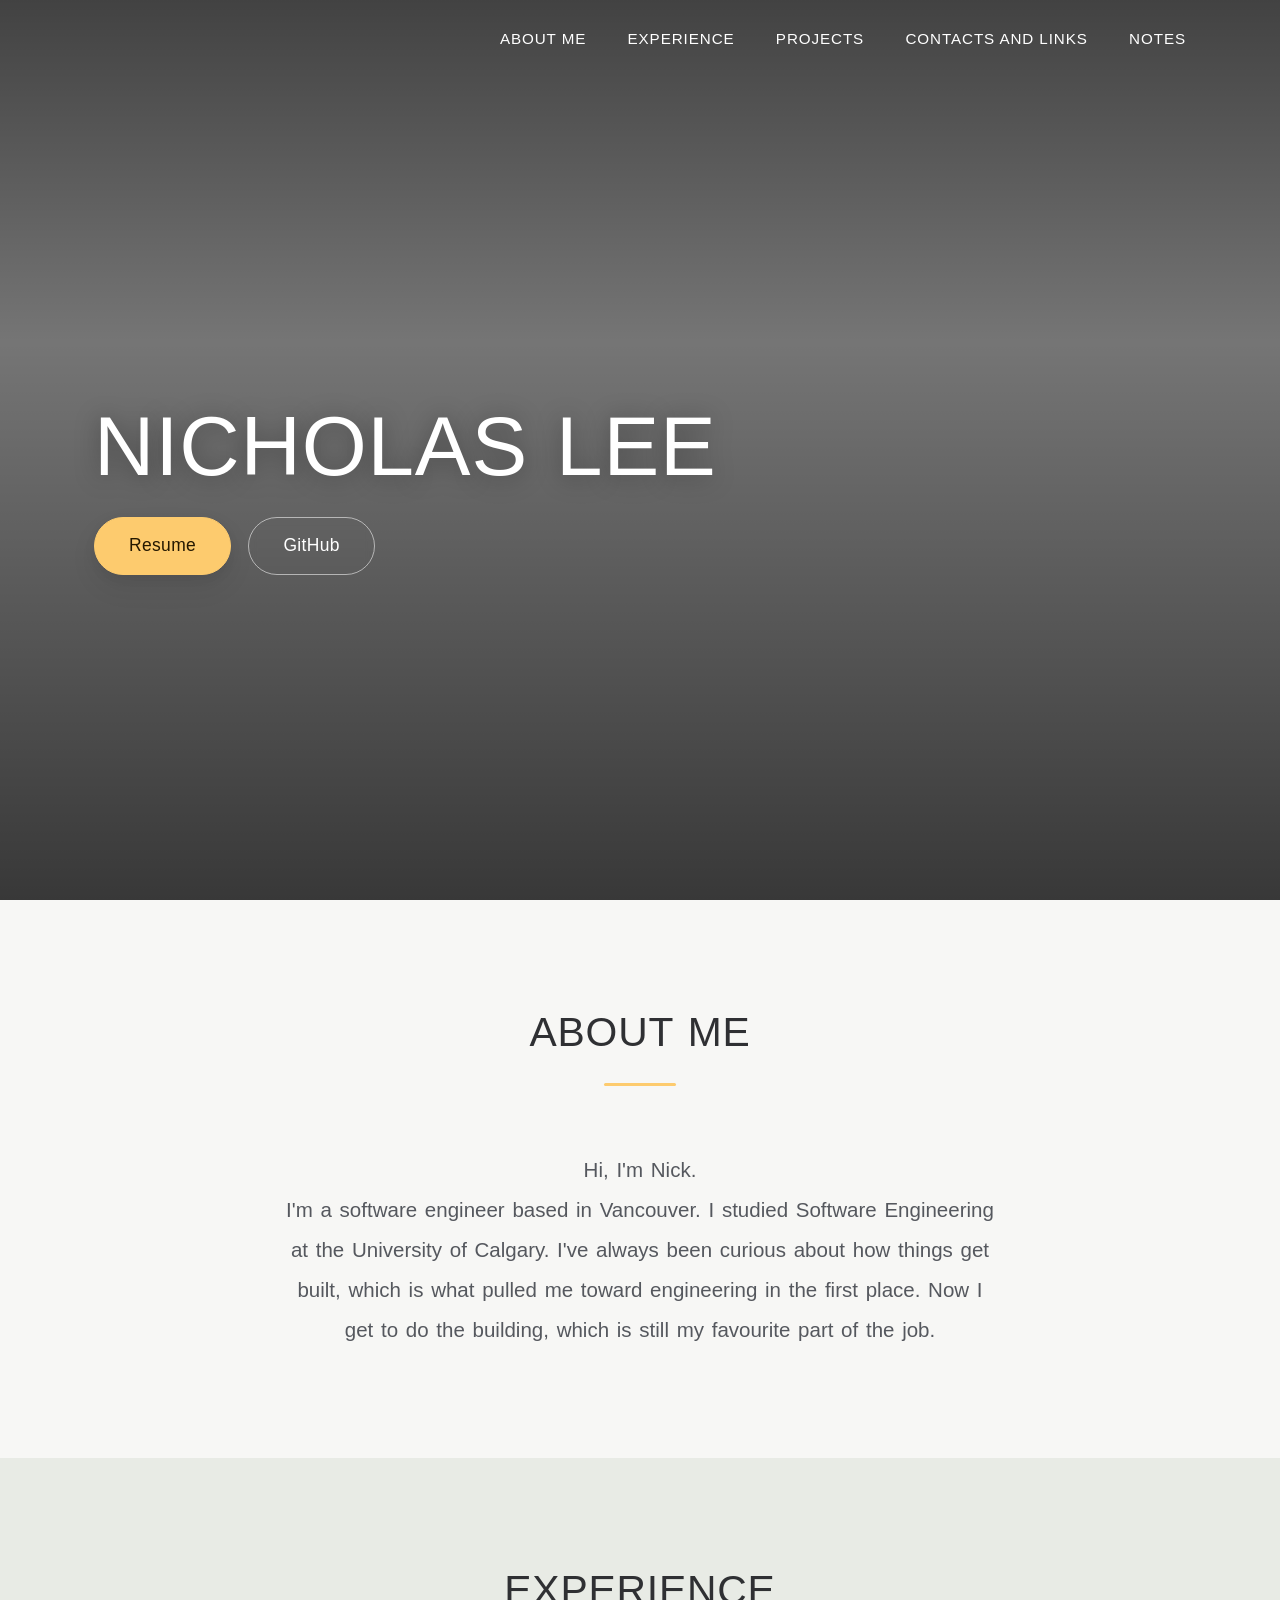
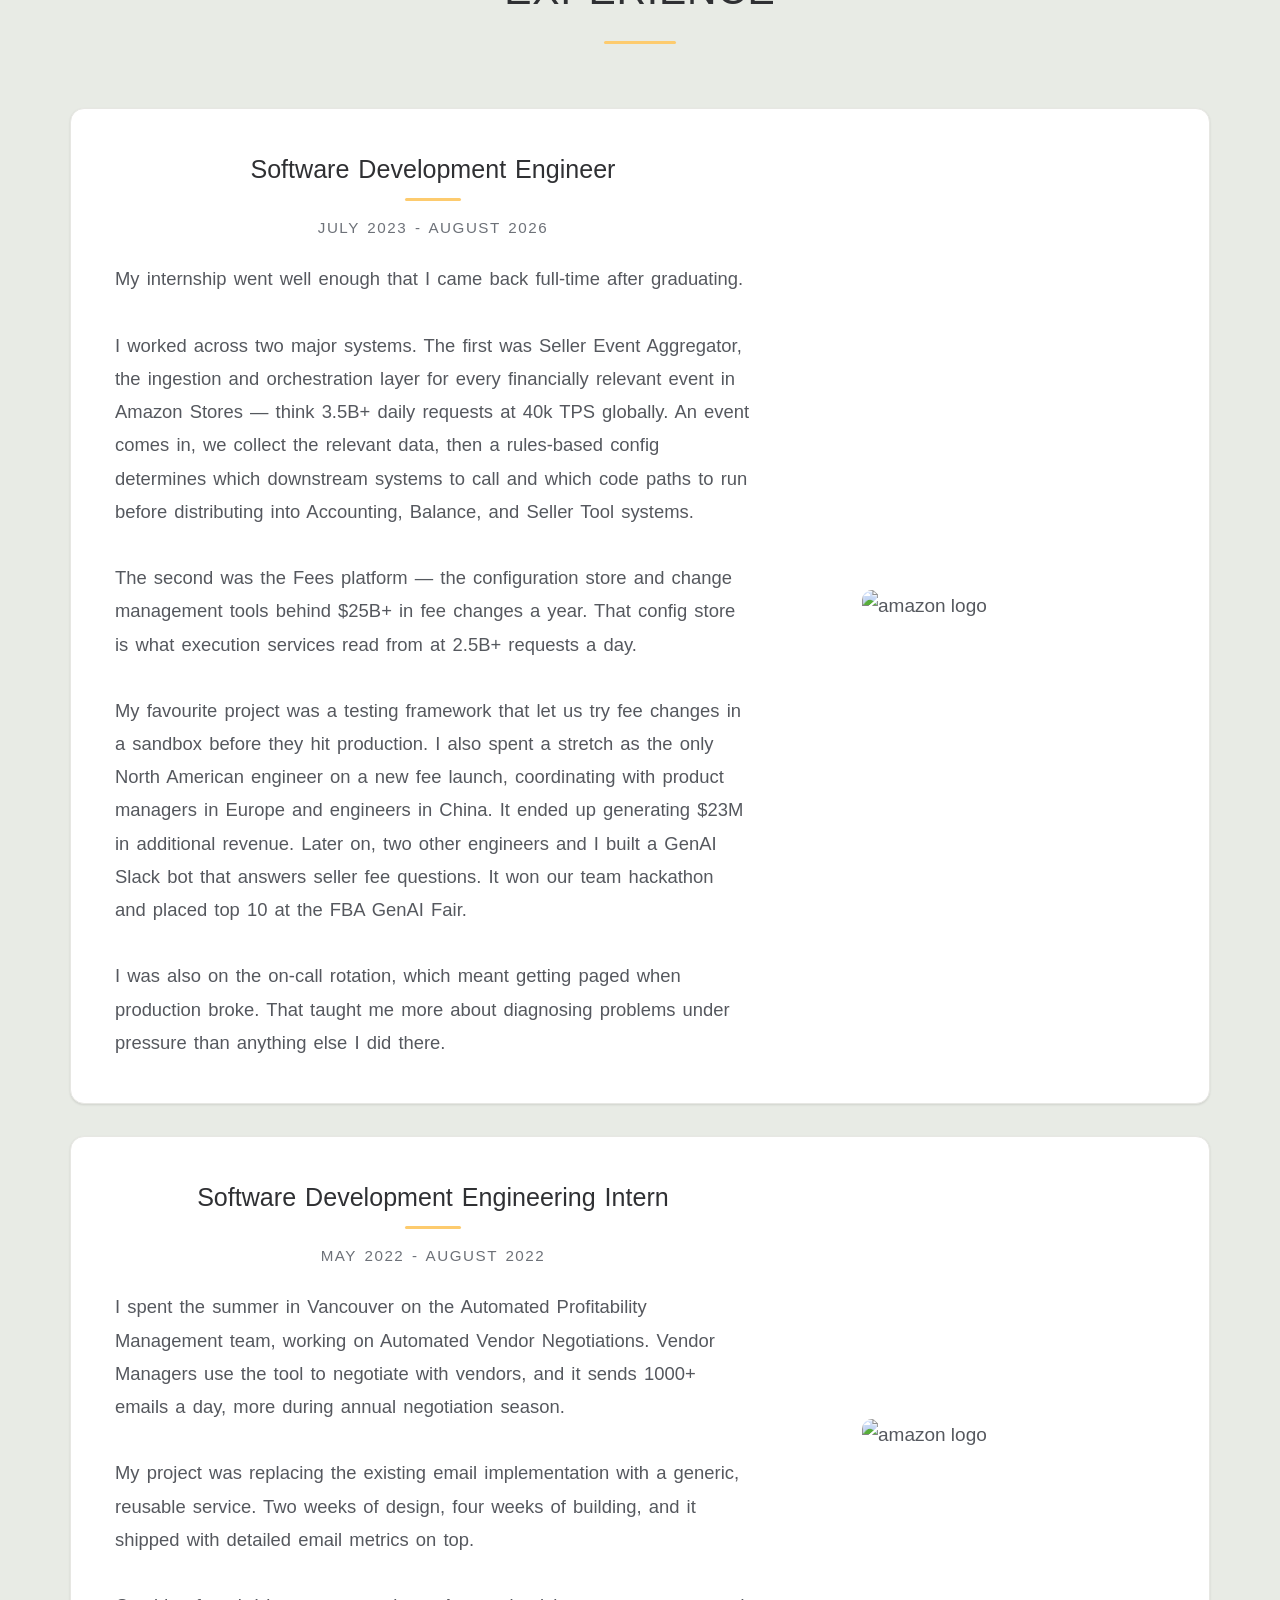
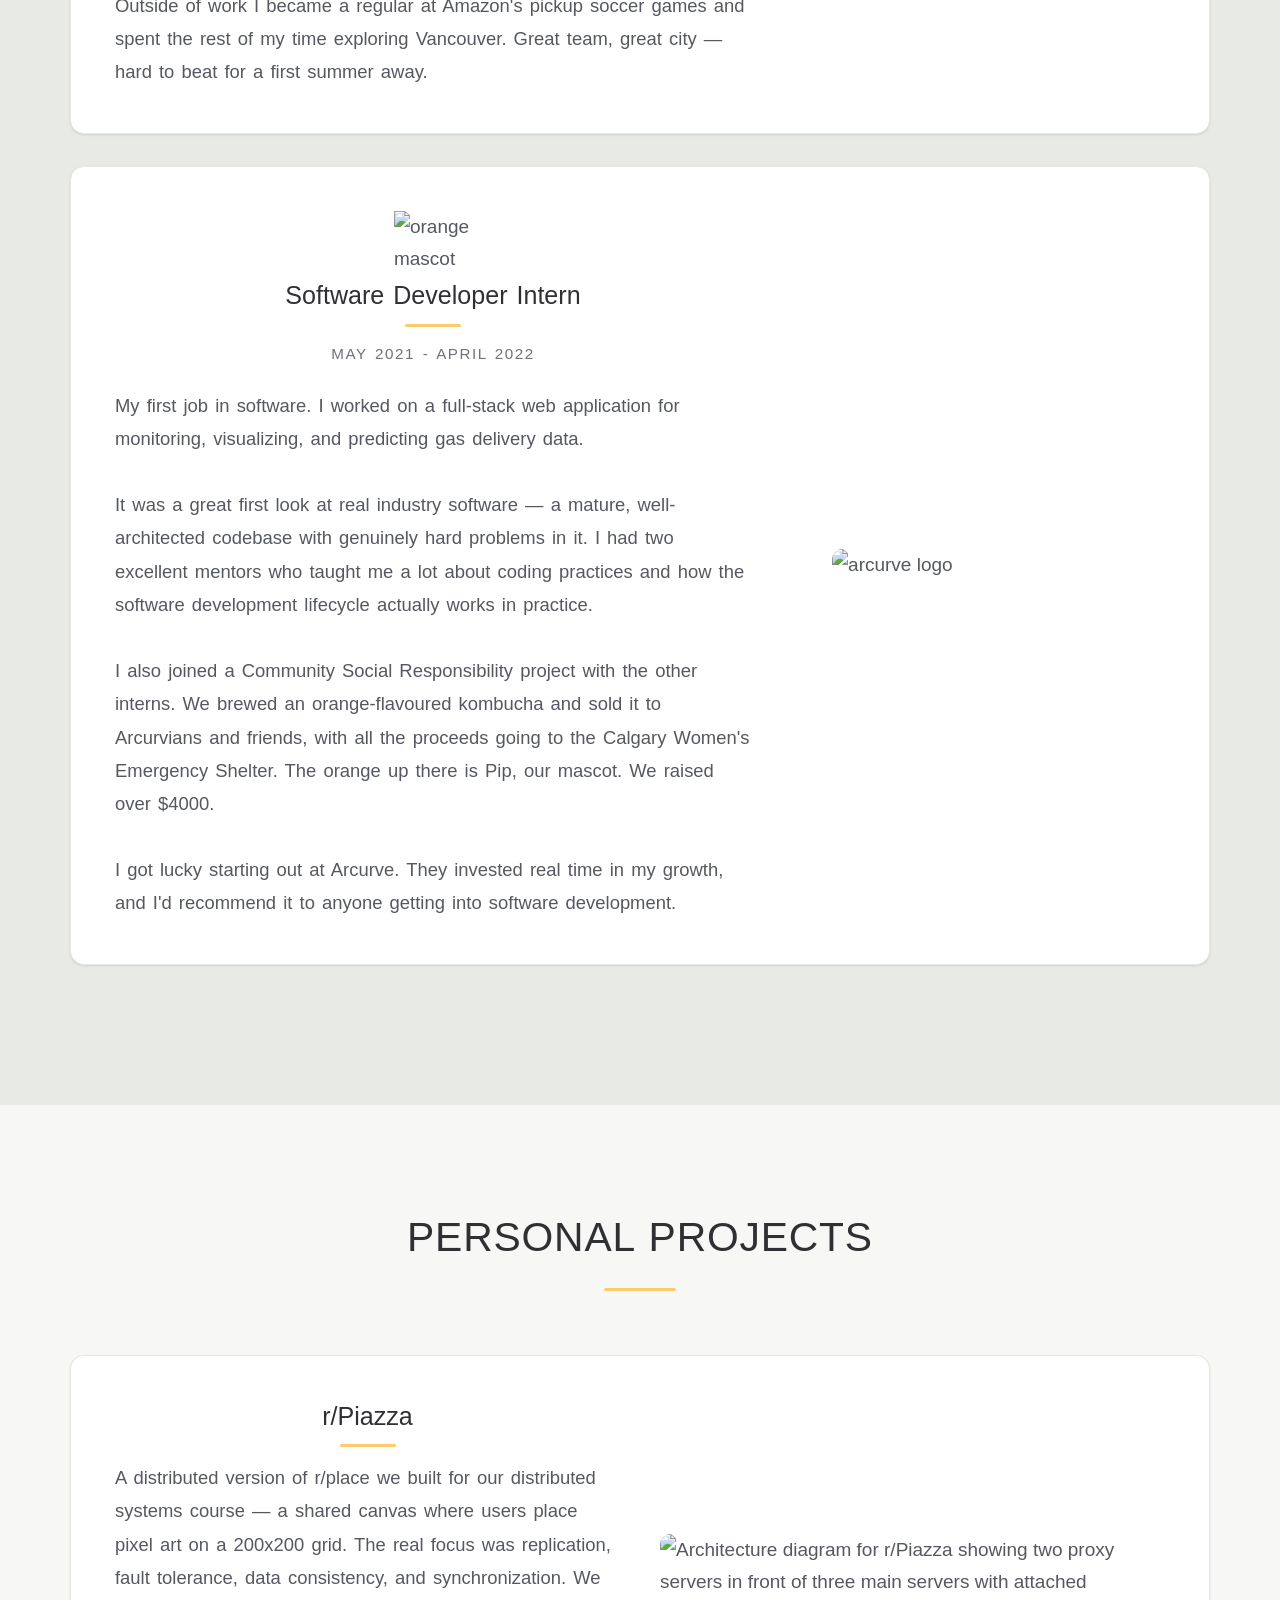
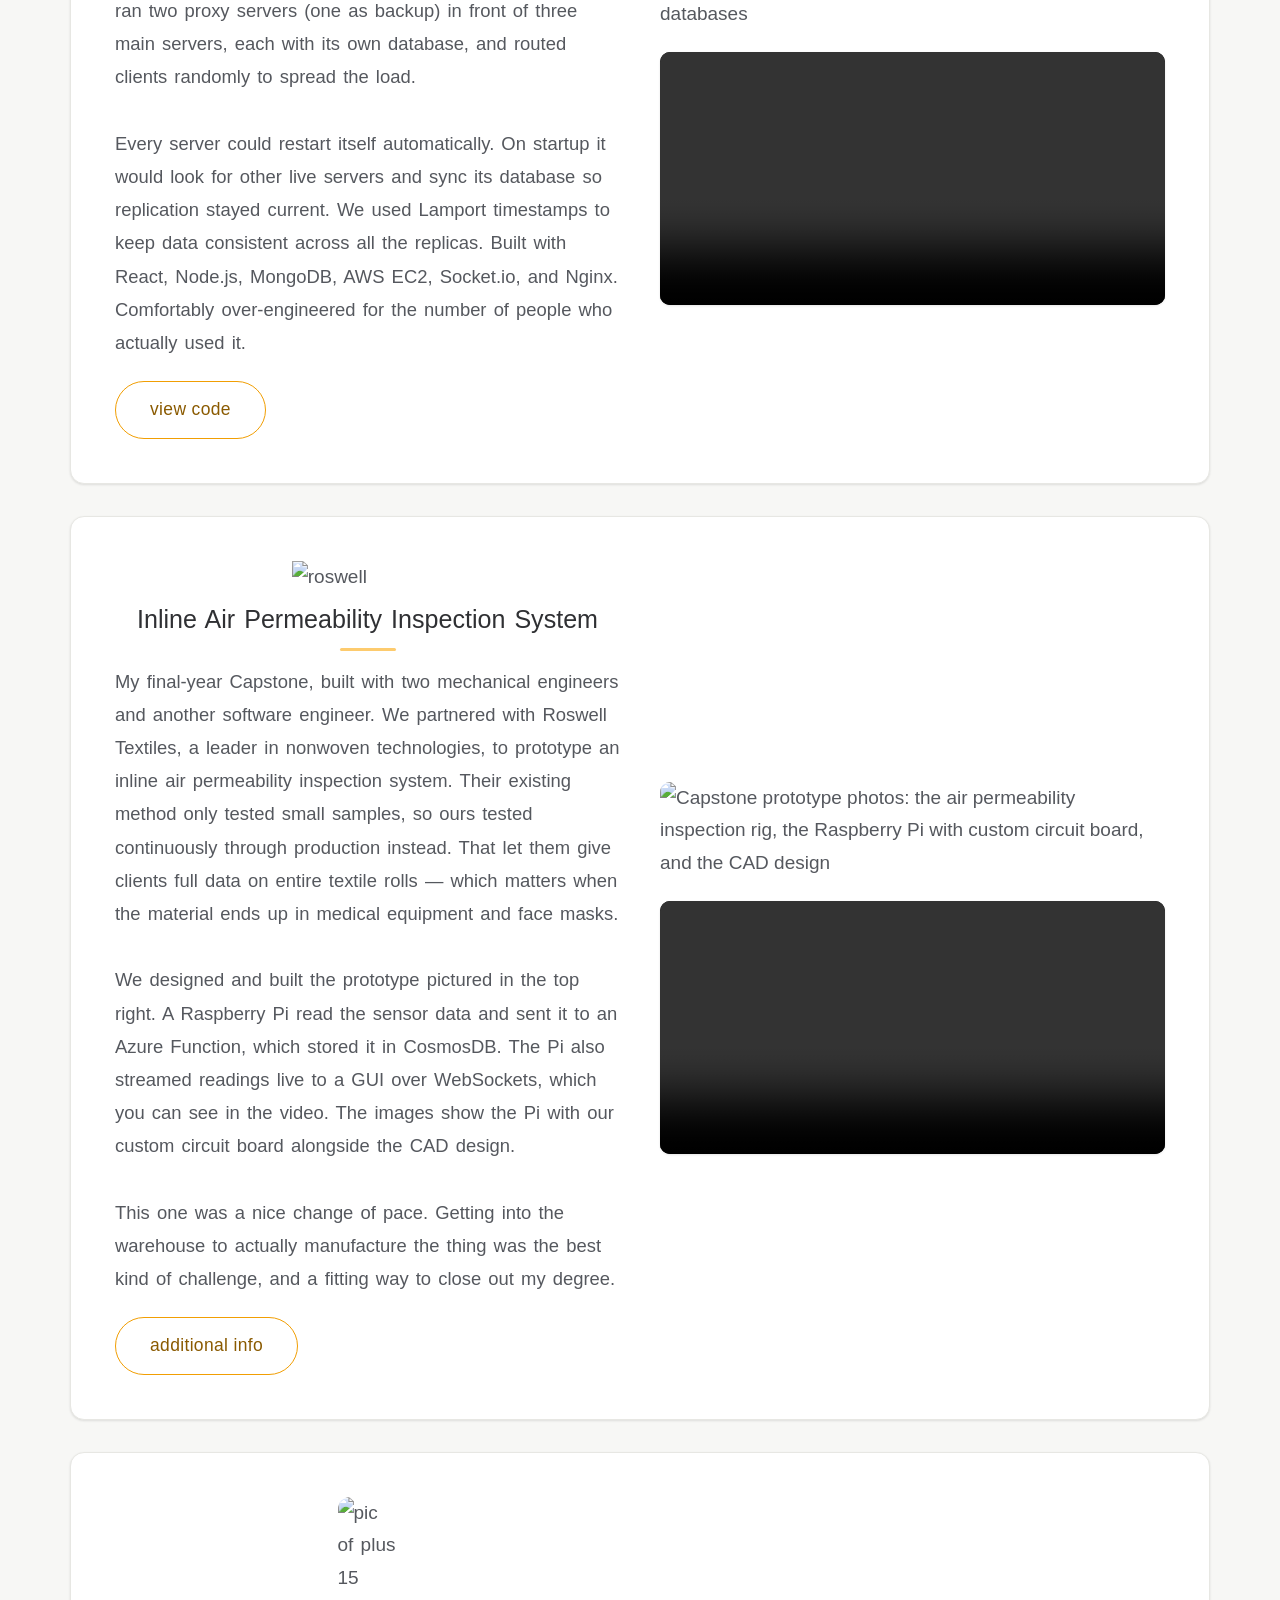
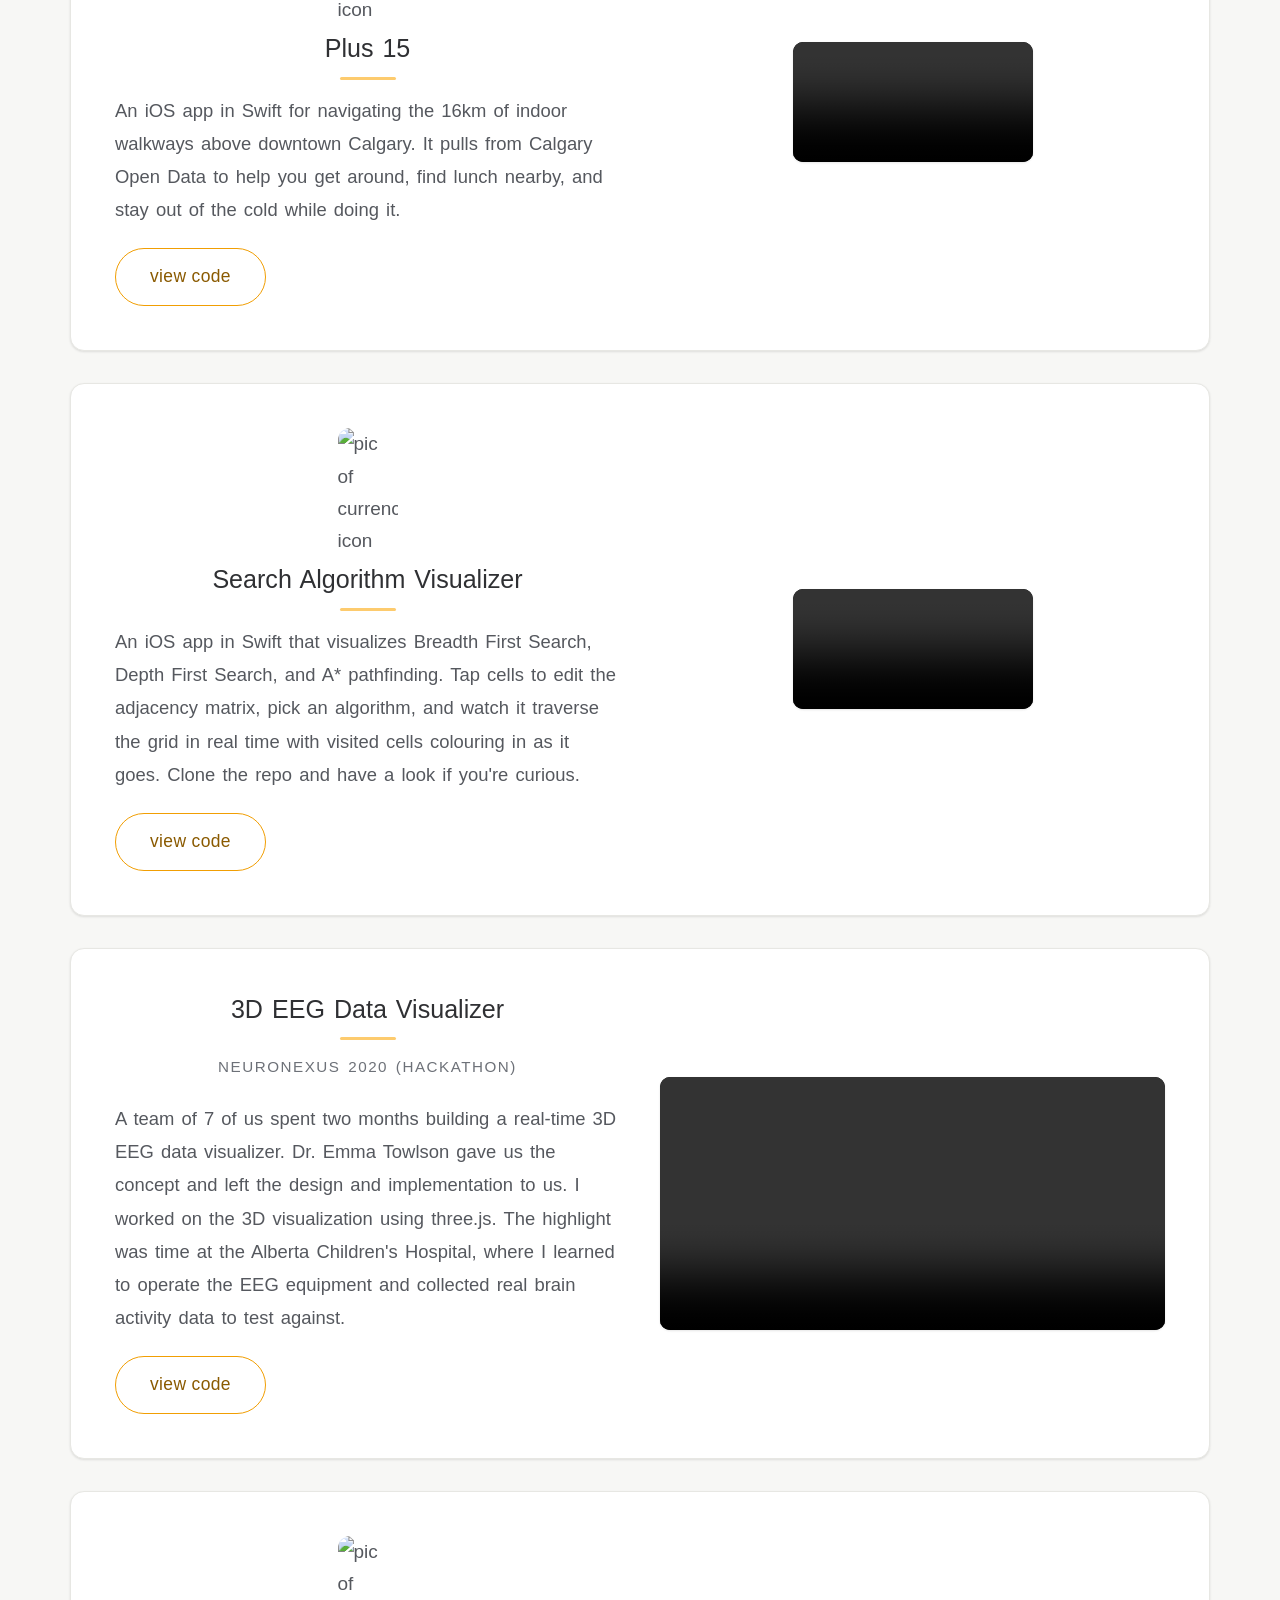
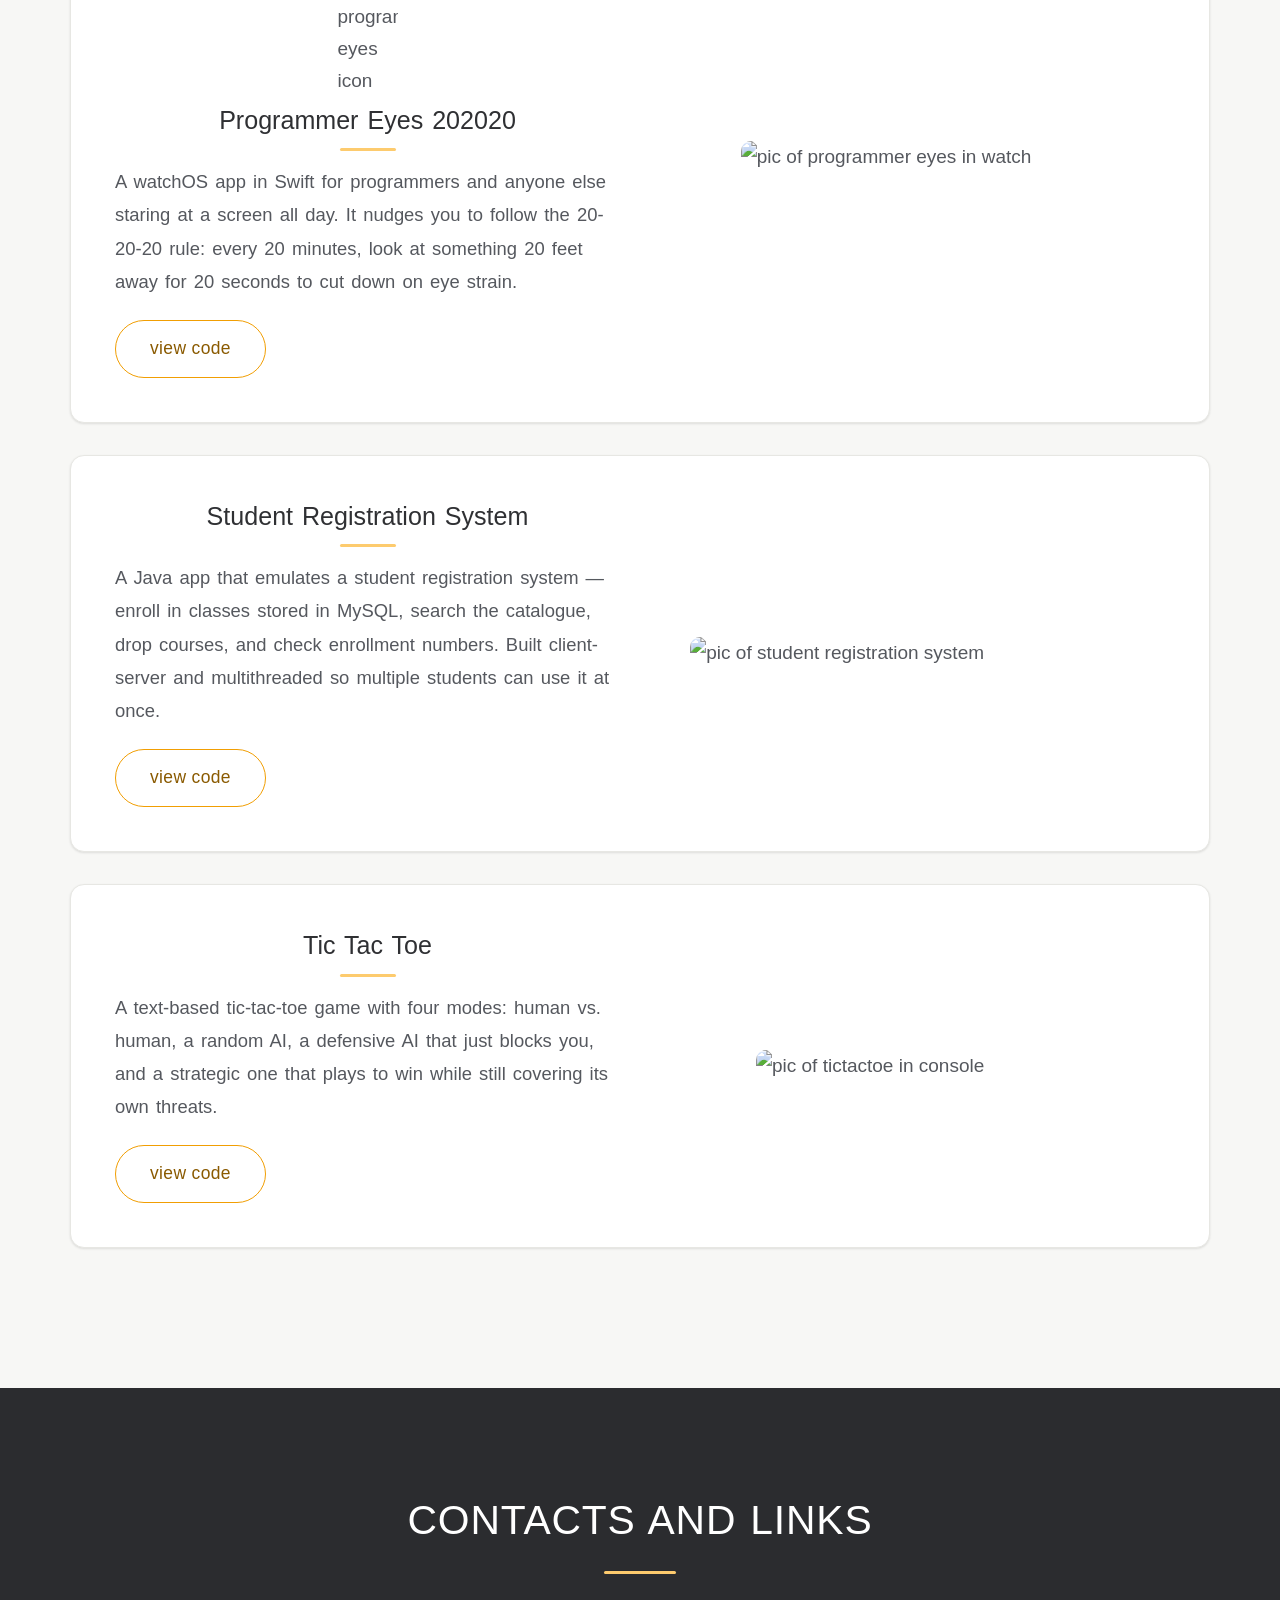
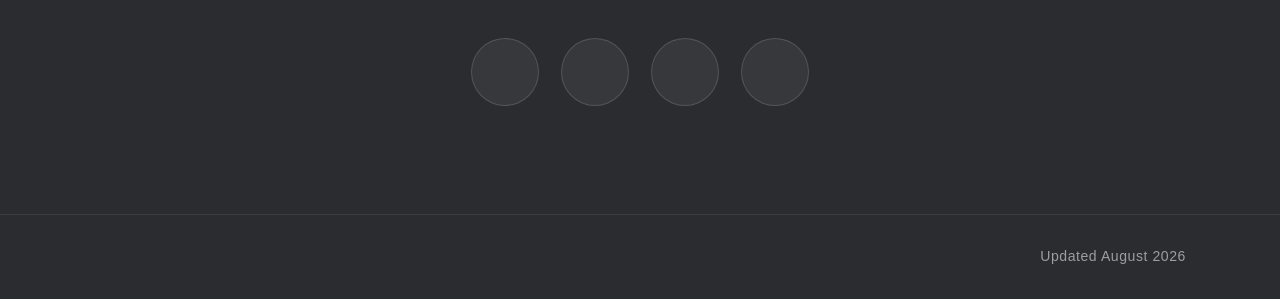
==== commit c9ea3d57: "added" ====
--- a/index.html
+++ b/index.html
@@ -83,9 +83,15 @@
                     <p class="amazon-intern-des">
                         My internship went well enough that I came back full-time after graduating.
 
-                        <br><br>I worked on the Fees team, which sets and processes every fee across Amazon Stores. We
-                        owned the web application and configuration store behind $25B+ in fee changes a year, and that
-                        config store is what execution services read from at 2.5B+ requests a day.
+                        <br><br>I worked across two major systems. The first was Seller Event Aggregator, the ingestion
+                        and orchestration layer for every financially relevant event in Amazon Stores — think 3.5B+
+                        daily requests at 40k TPS globally. An event comes in, we collect the relevant data, then a
+                        rules-based config determines which downstream systems to call and which code paths to run
+                        before distributing into Accounting, Balance, and Seller Tool systems.
+
+                        <br><br>The second was the Fees platform — the configuration store and change management tools
+                        behind $25B+ in fee changes a year. That config store is what execution services read from at
+                        2.5B+ requests a day.
 
                         <br><br>My favourite project was a testing framework that let us try fee changes in a sandbox
                         before they hit production. I also spent a stretch as the only North American engineer on a new
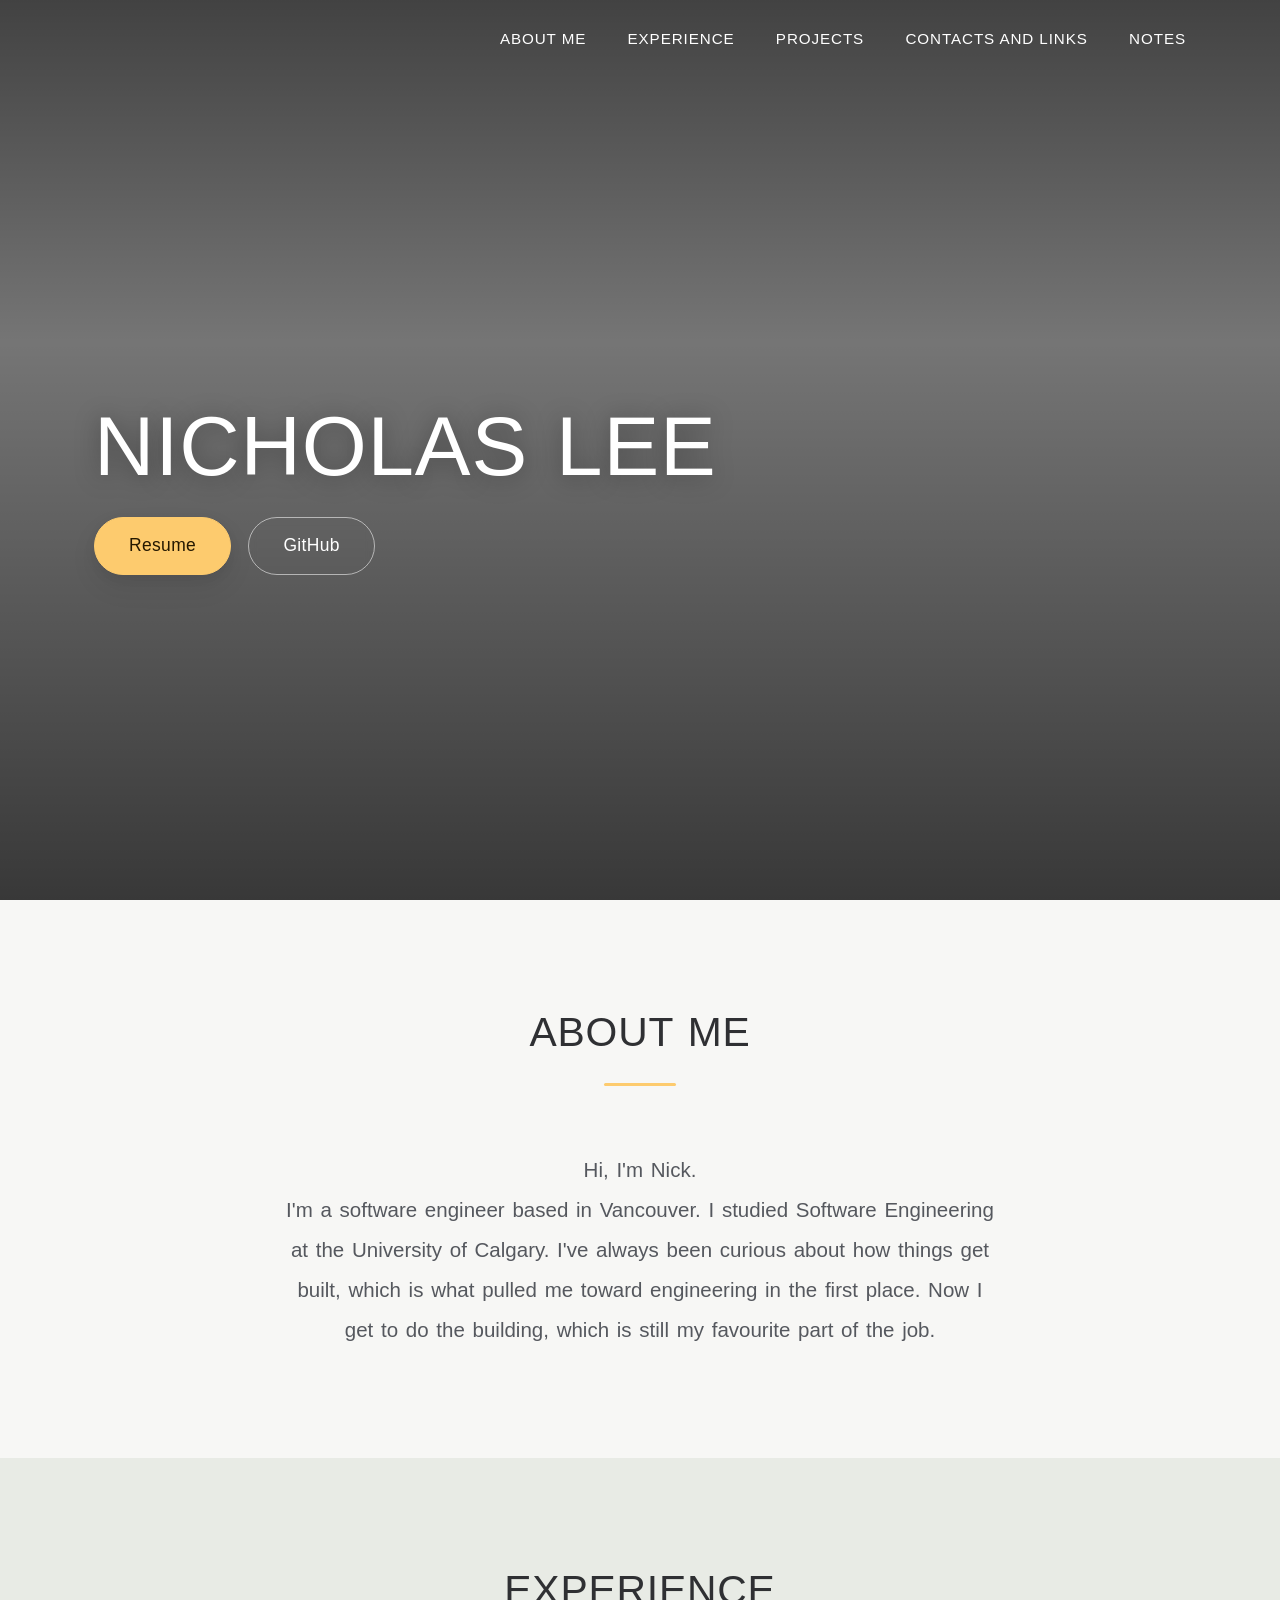
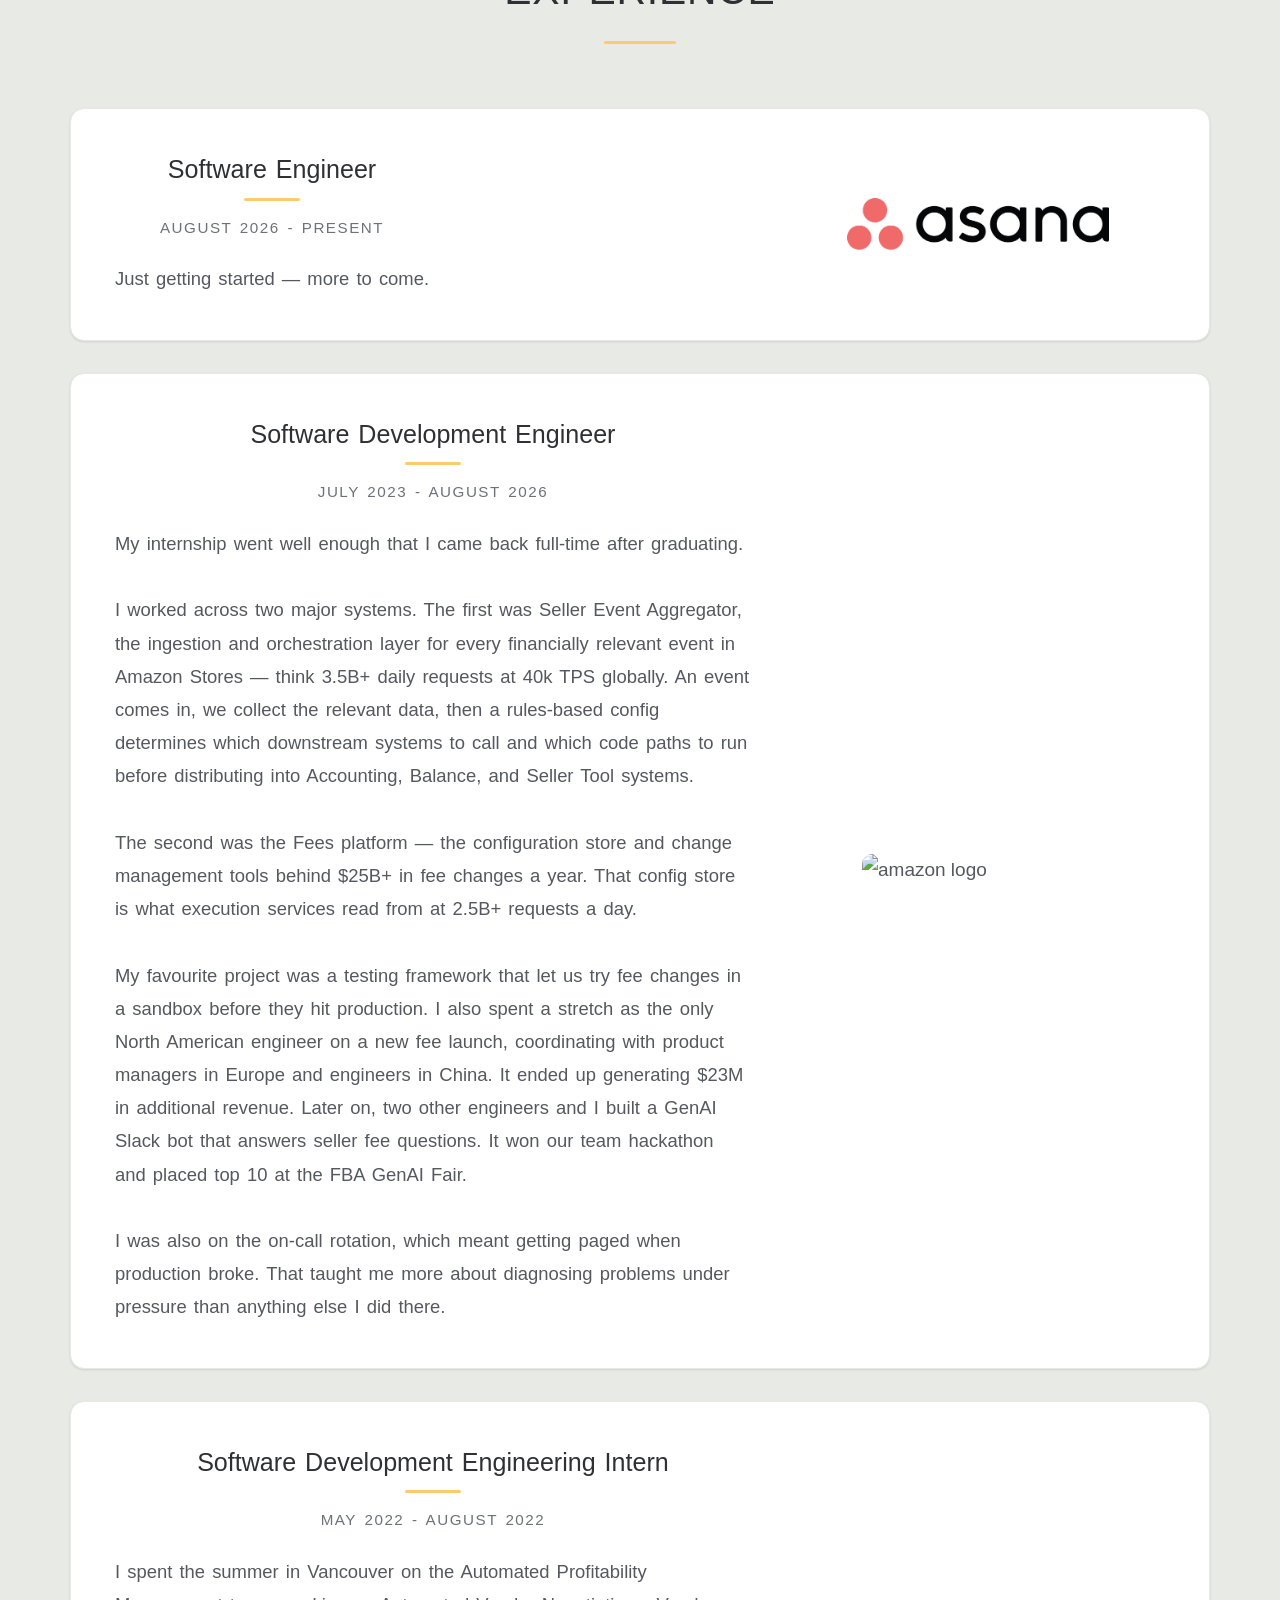
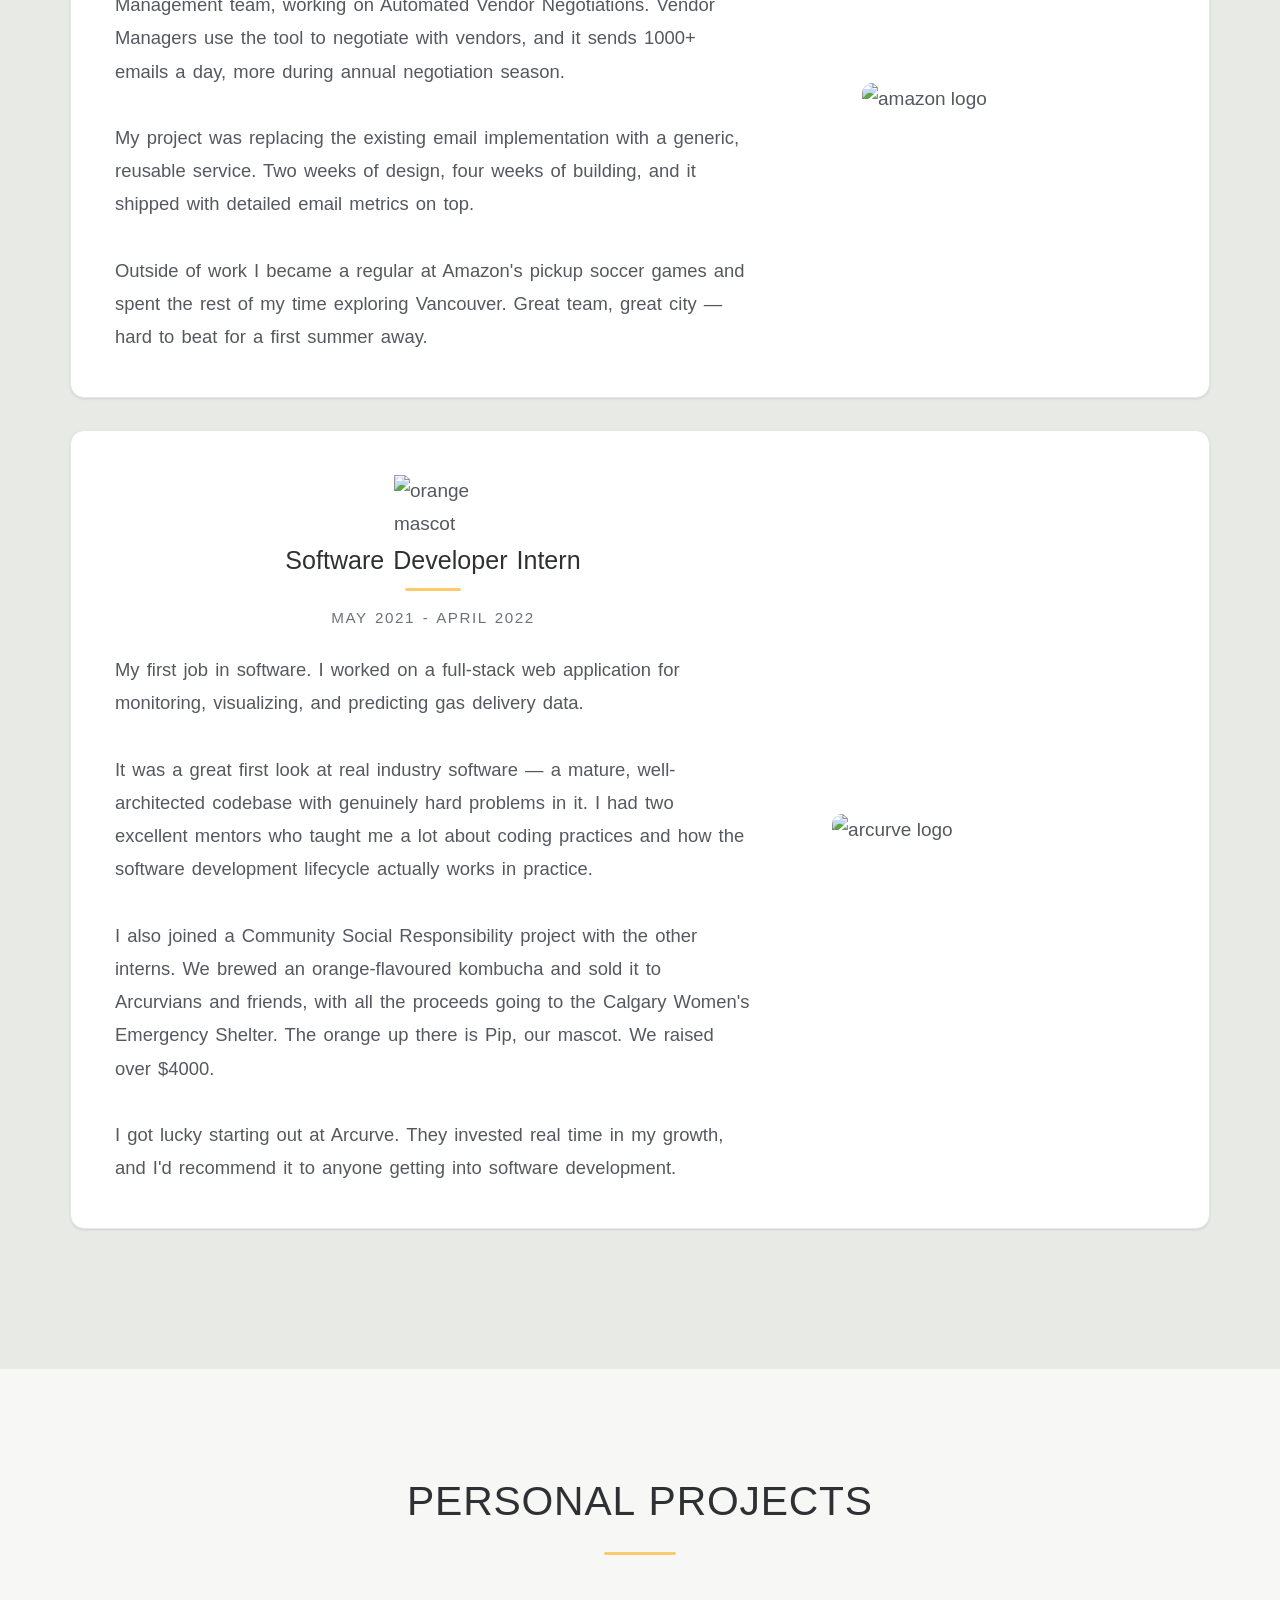
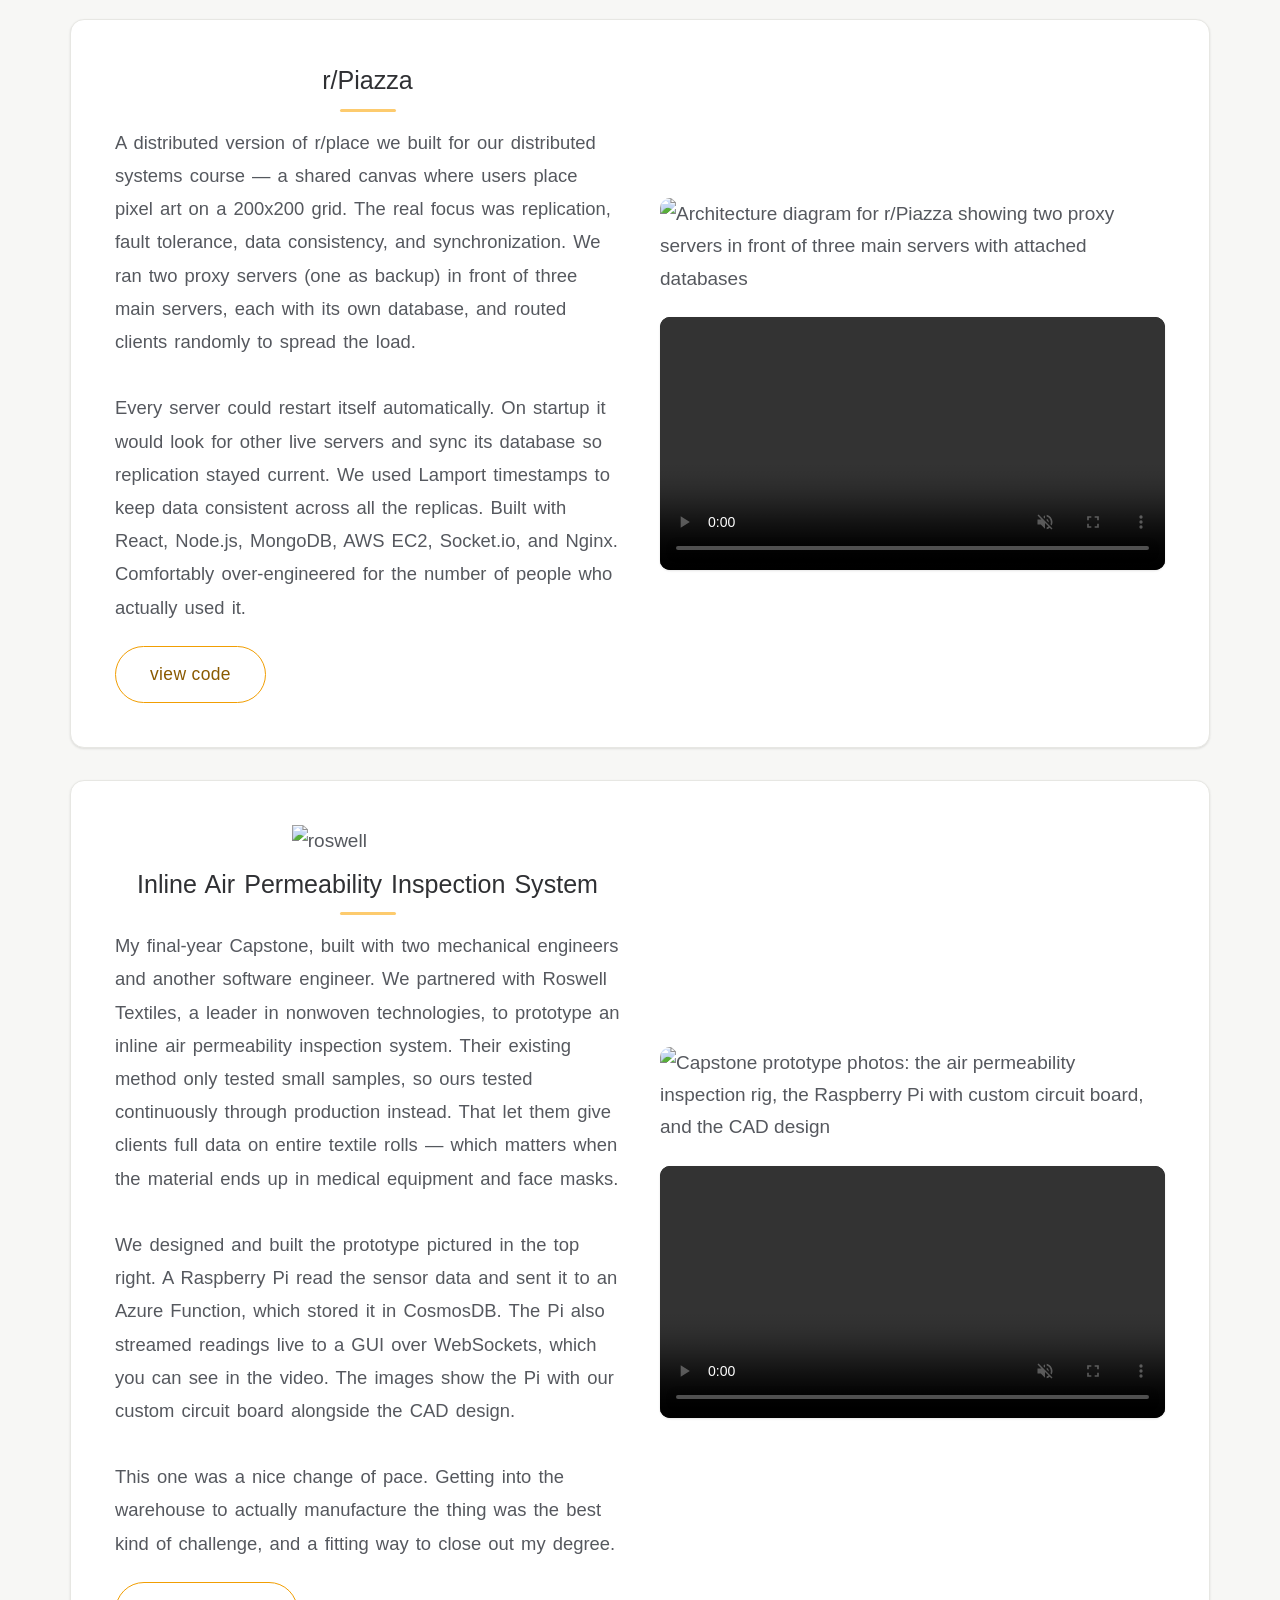
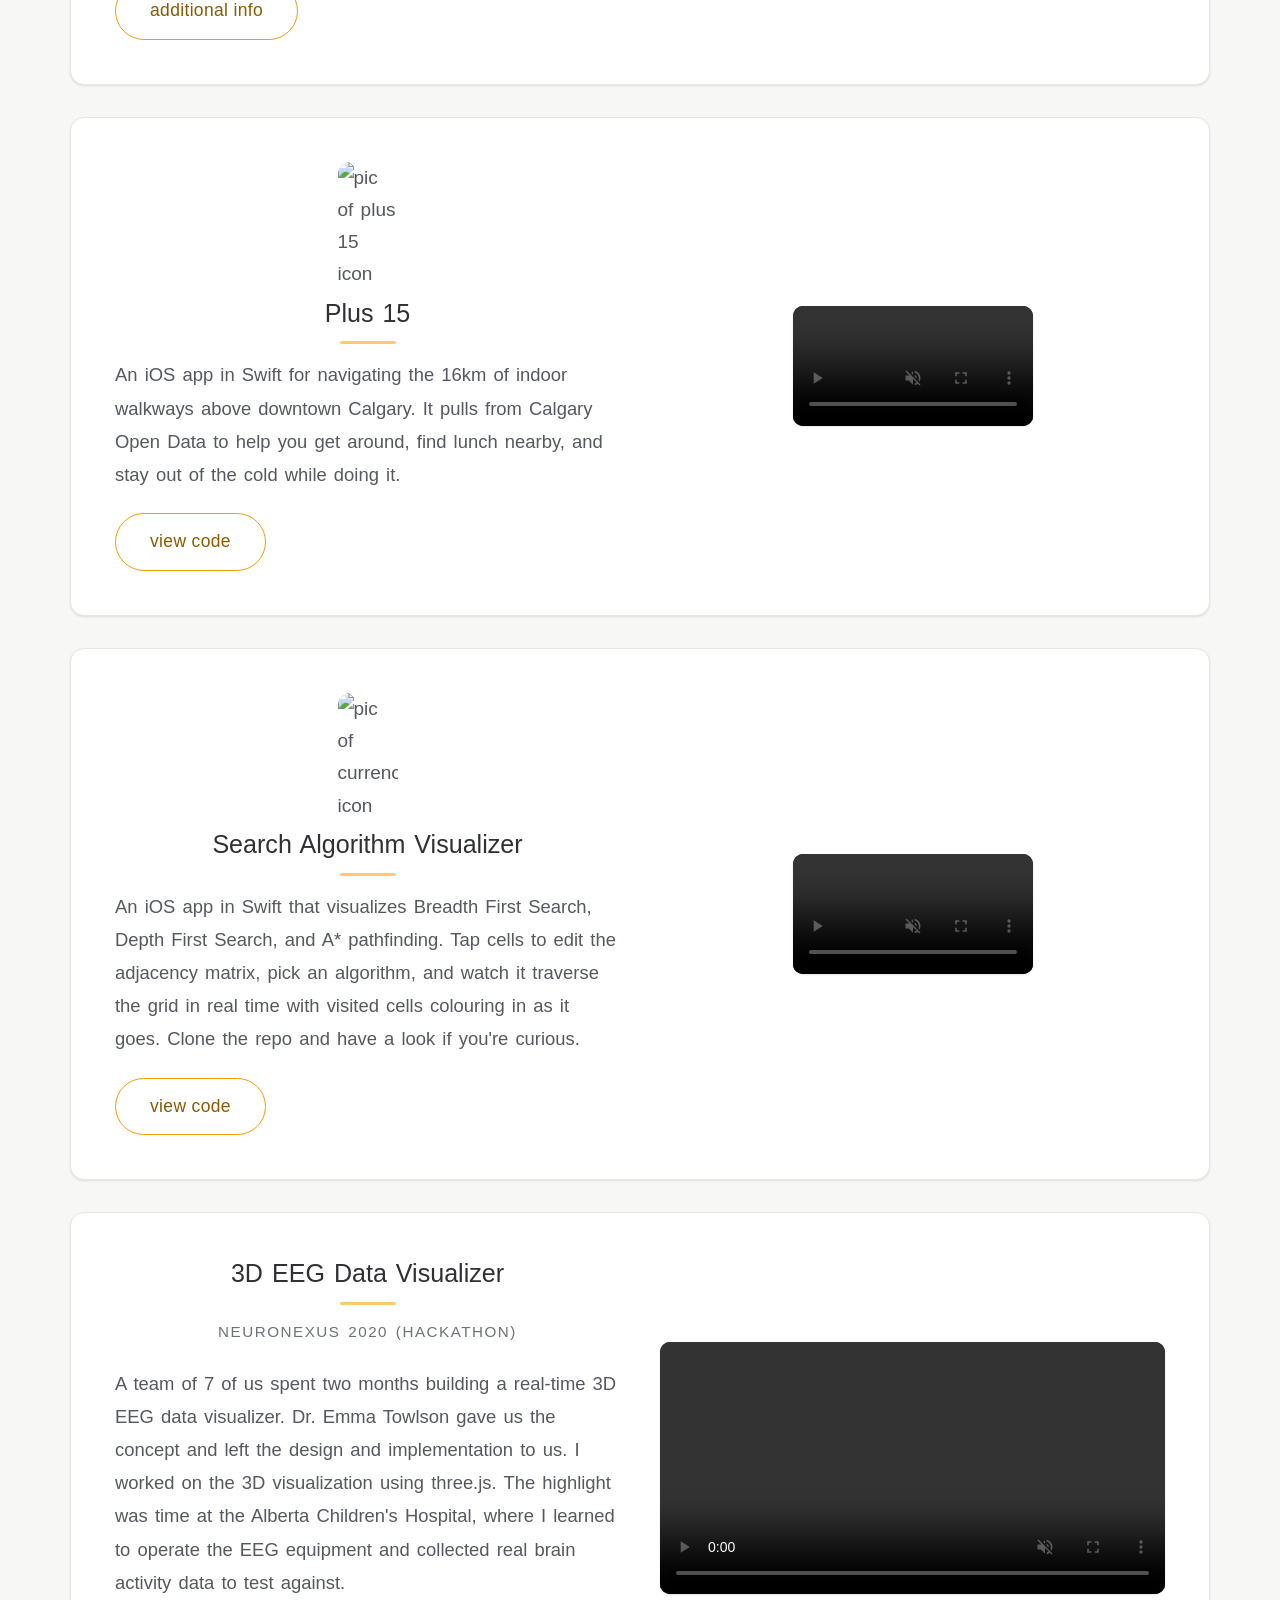
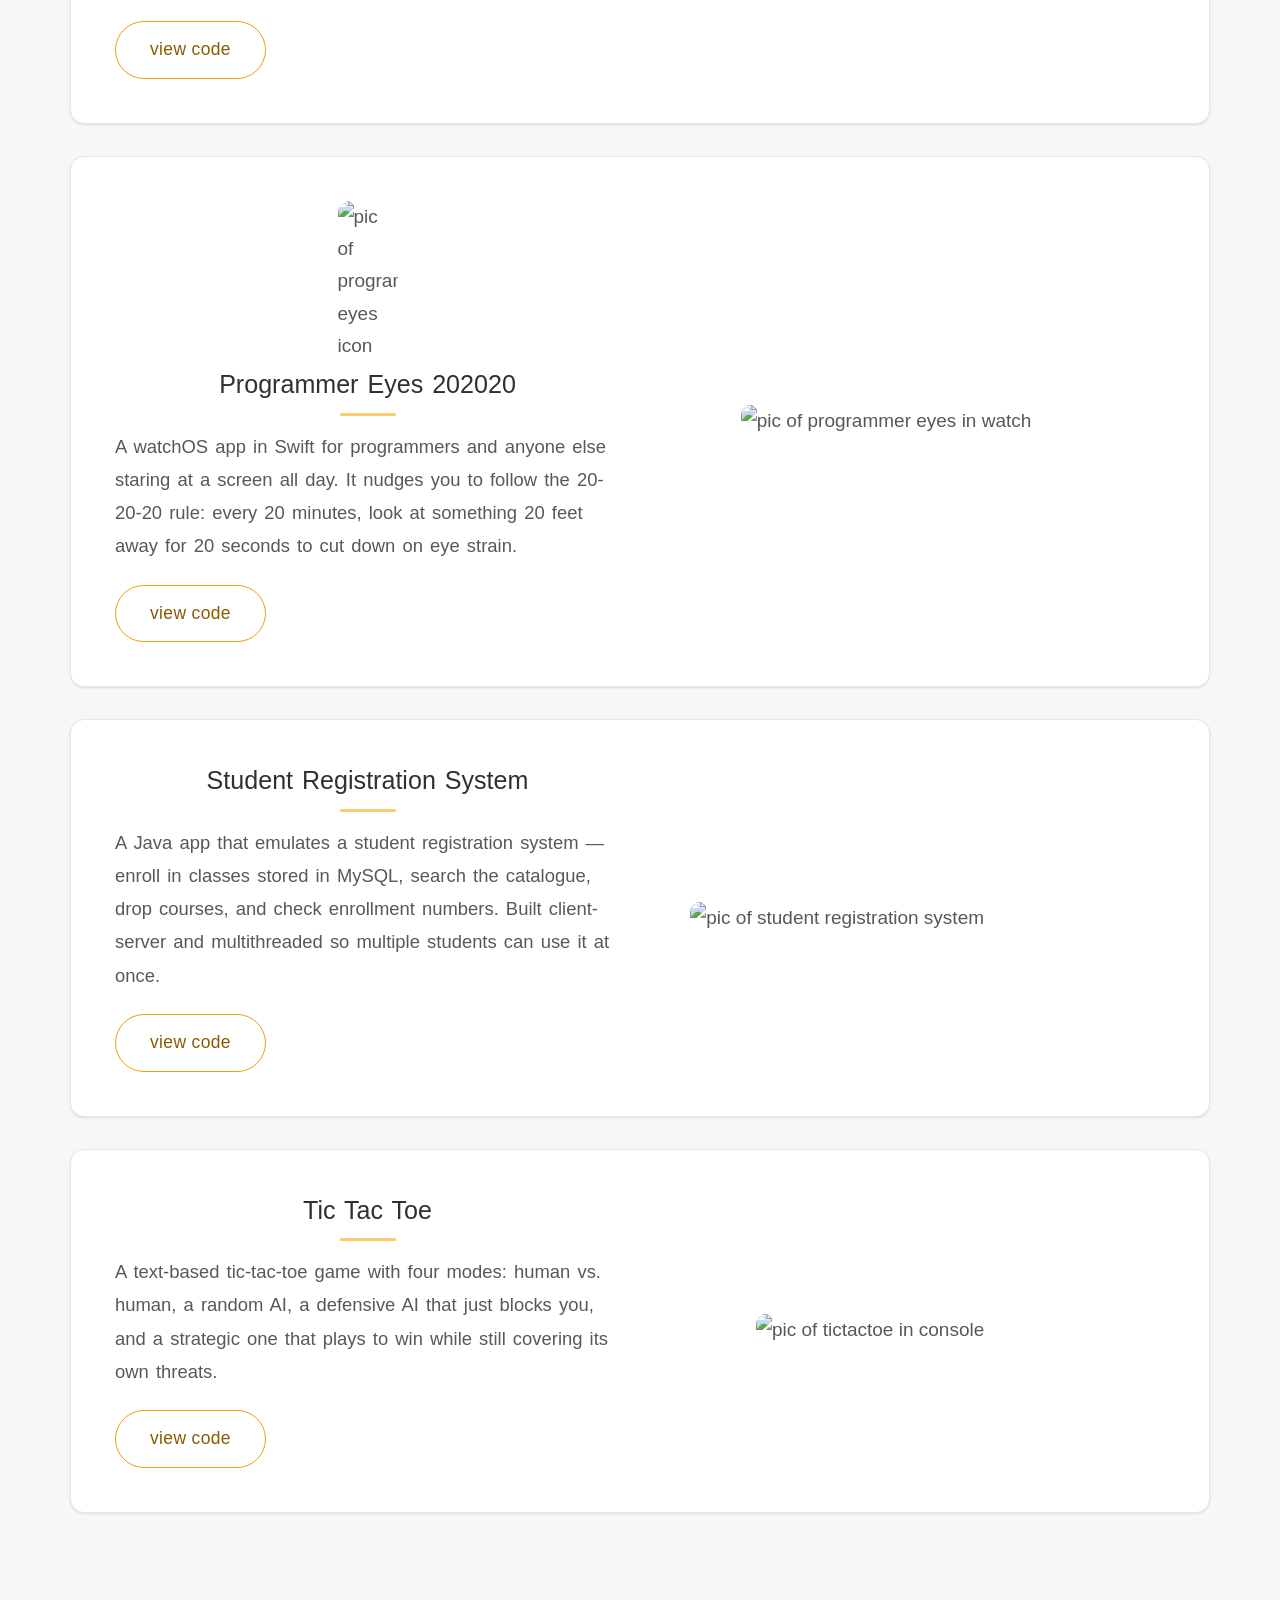
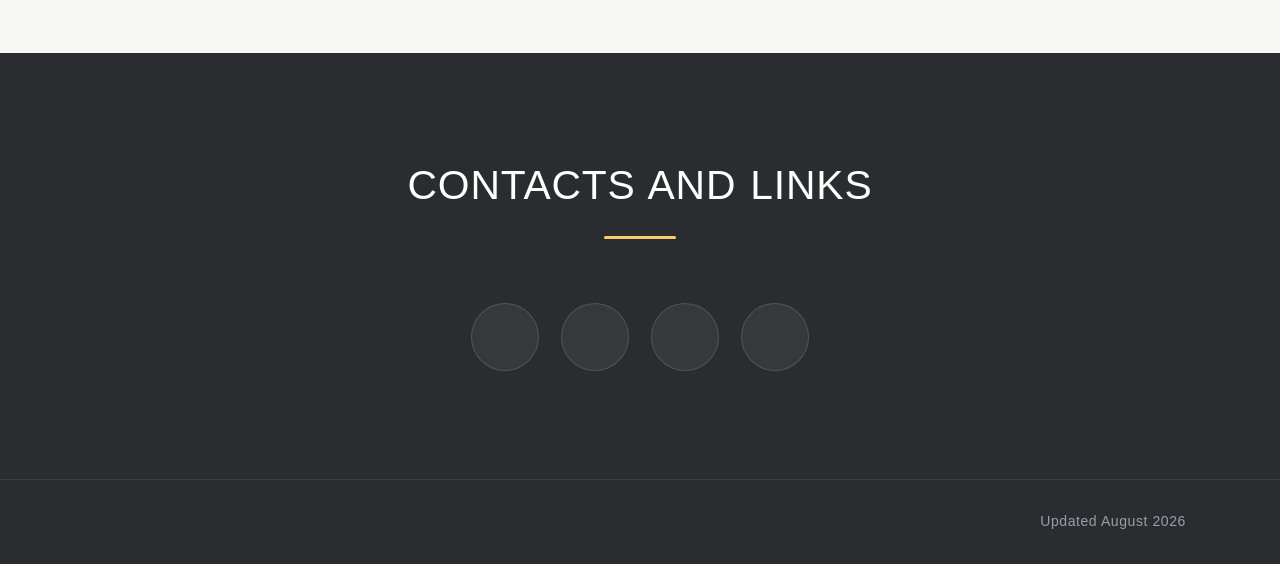
==== commit bcdc6817: "aadded" ====
--- a/index.html
+++ b/index.html
@@ -73,6 +73,22 @@
     <section class="experience js--experience">
         <div class="row">
             <h2>Experience</h2>
+        </div>
+
+        <div class="row">
+            <div class="col span-1-of-2 project-des-box">
+                <div class="project-description">
+                    <h3>Software Engineer</h3>
+                    <h5>August 2026 - Present</h5>
+                    <p class="amazon-intern-des">
+                        Just getting started — more to come.
+                    </p>
+                </div>
+            </div>
+
+            <div class="col span-1-of-2">
+                <img src="resources/images/asana-logo.png" alt="Asana logo" class="asana-logo">
+            </div>
         </div>
 
         <div class="row">
--- a/resources/CSS/style.css
+++ b/resources/CSS/style.css
@@ -485,6 +485,12 @@
 }
 
 /* company logos read better with a little breathing room */
+.asana-logo {
+    width: 70%;
+    display: block;
+    margin: 0 auto;
+}
+
 .amazon-logo-second,
 .amazon-logo {
     width: 62%;
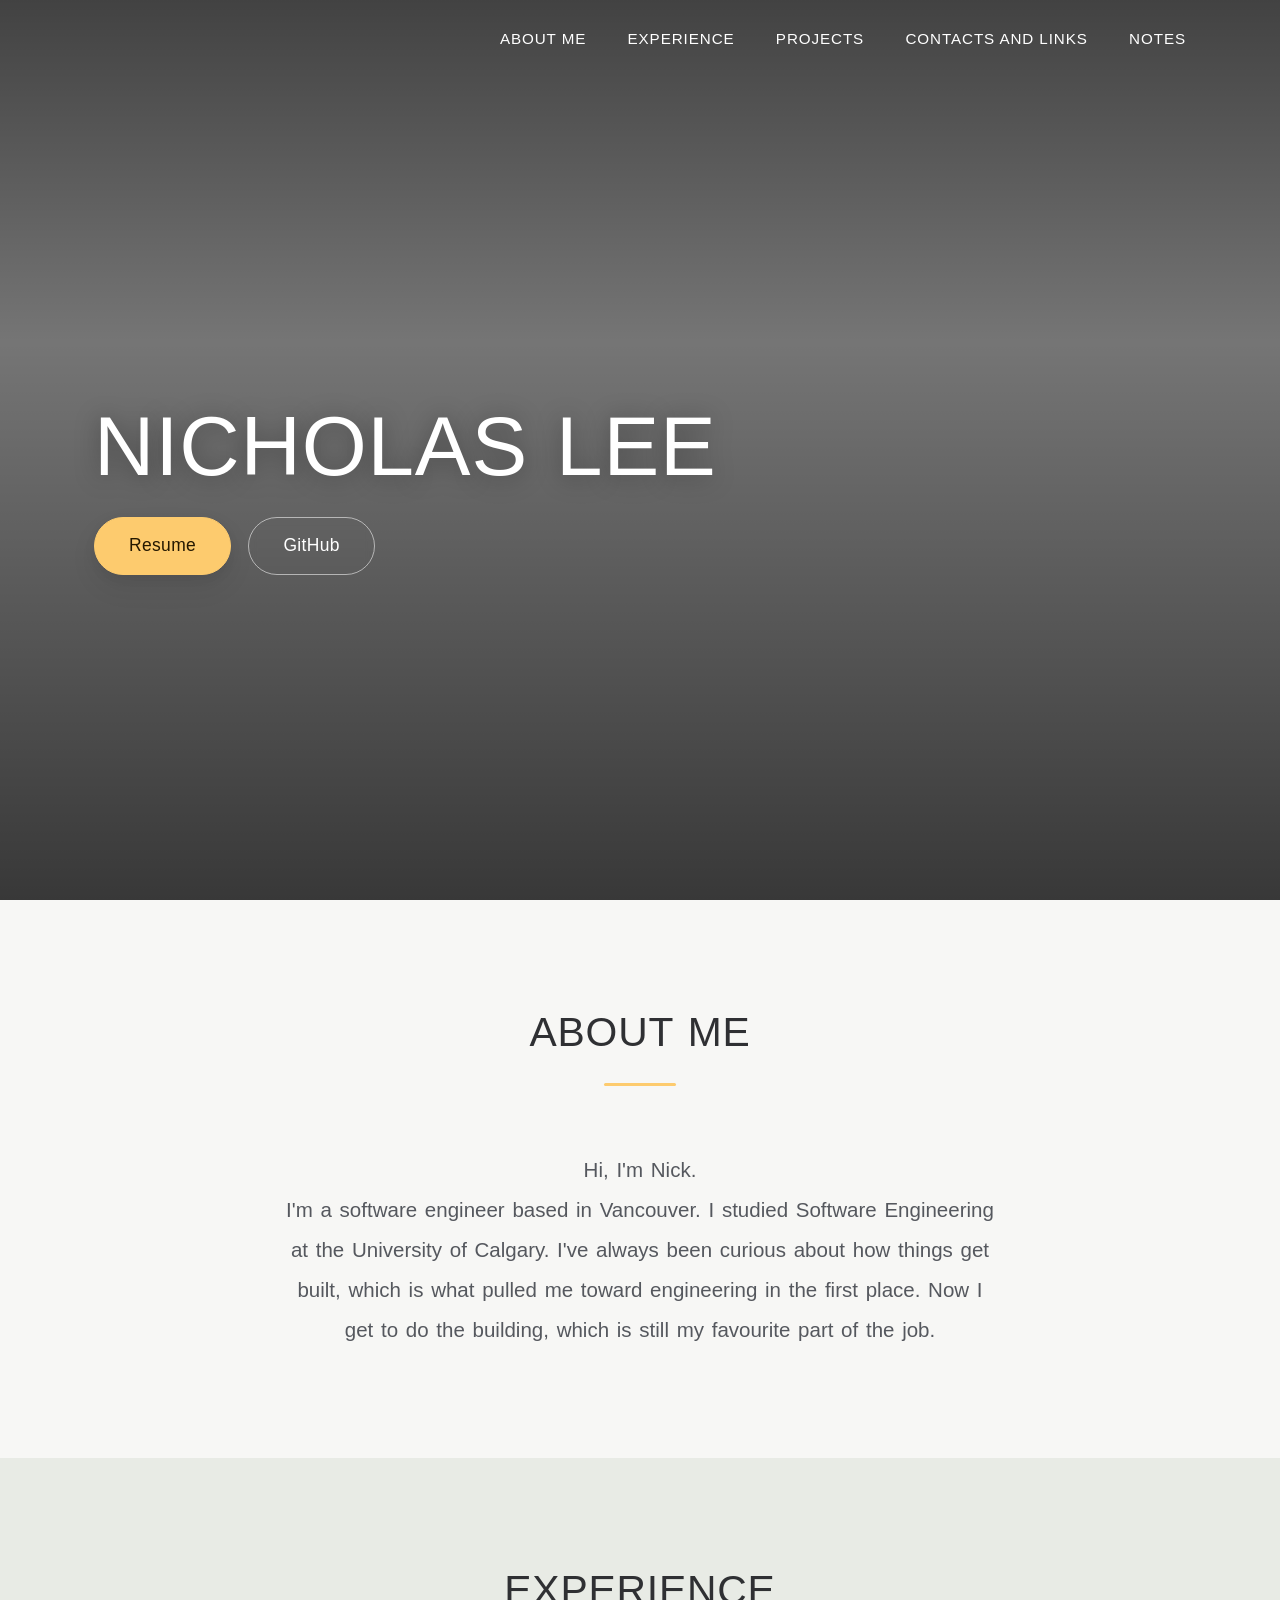
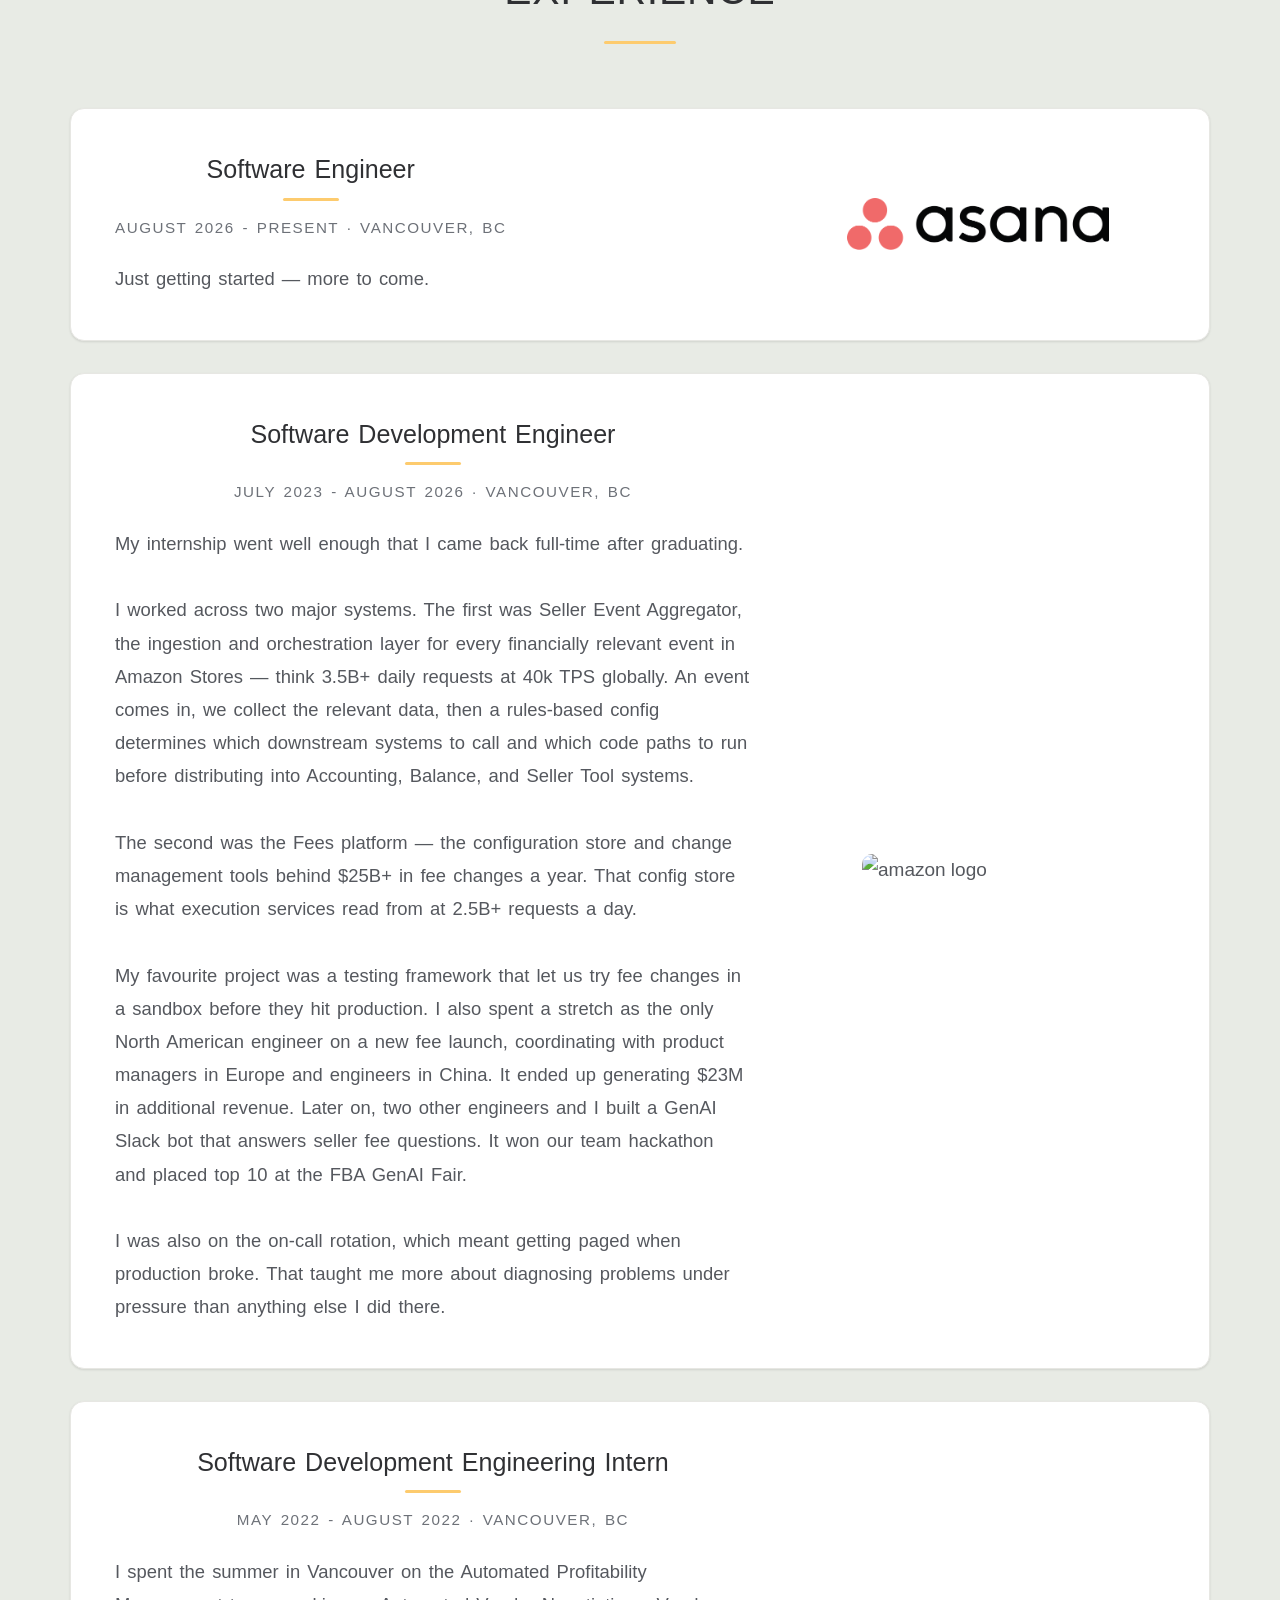
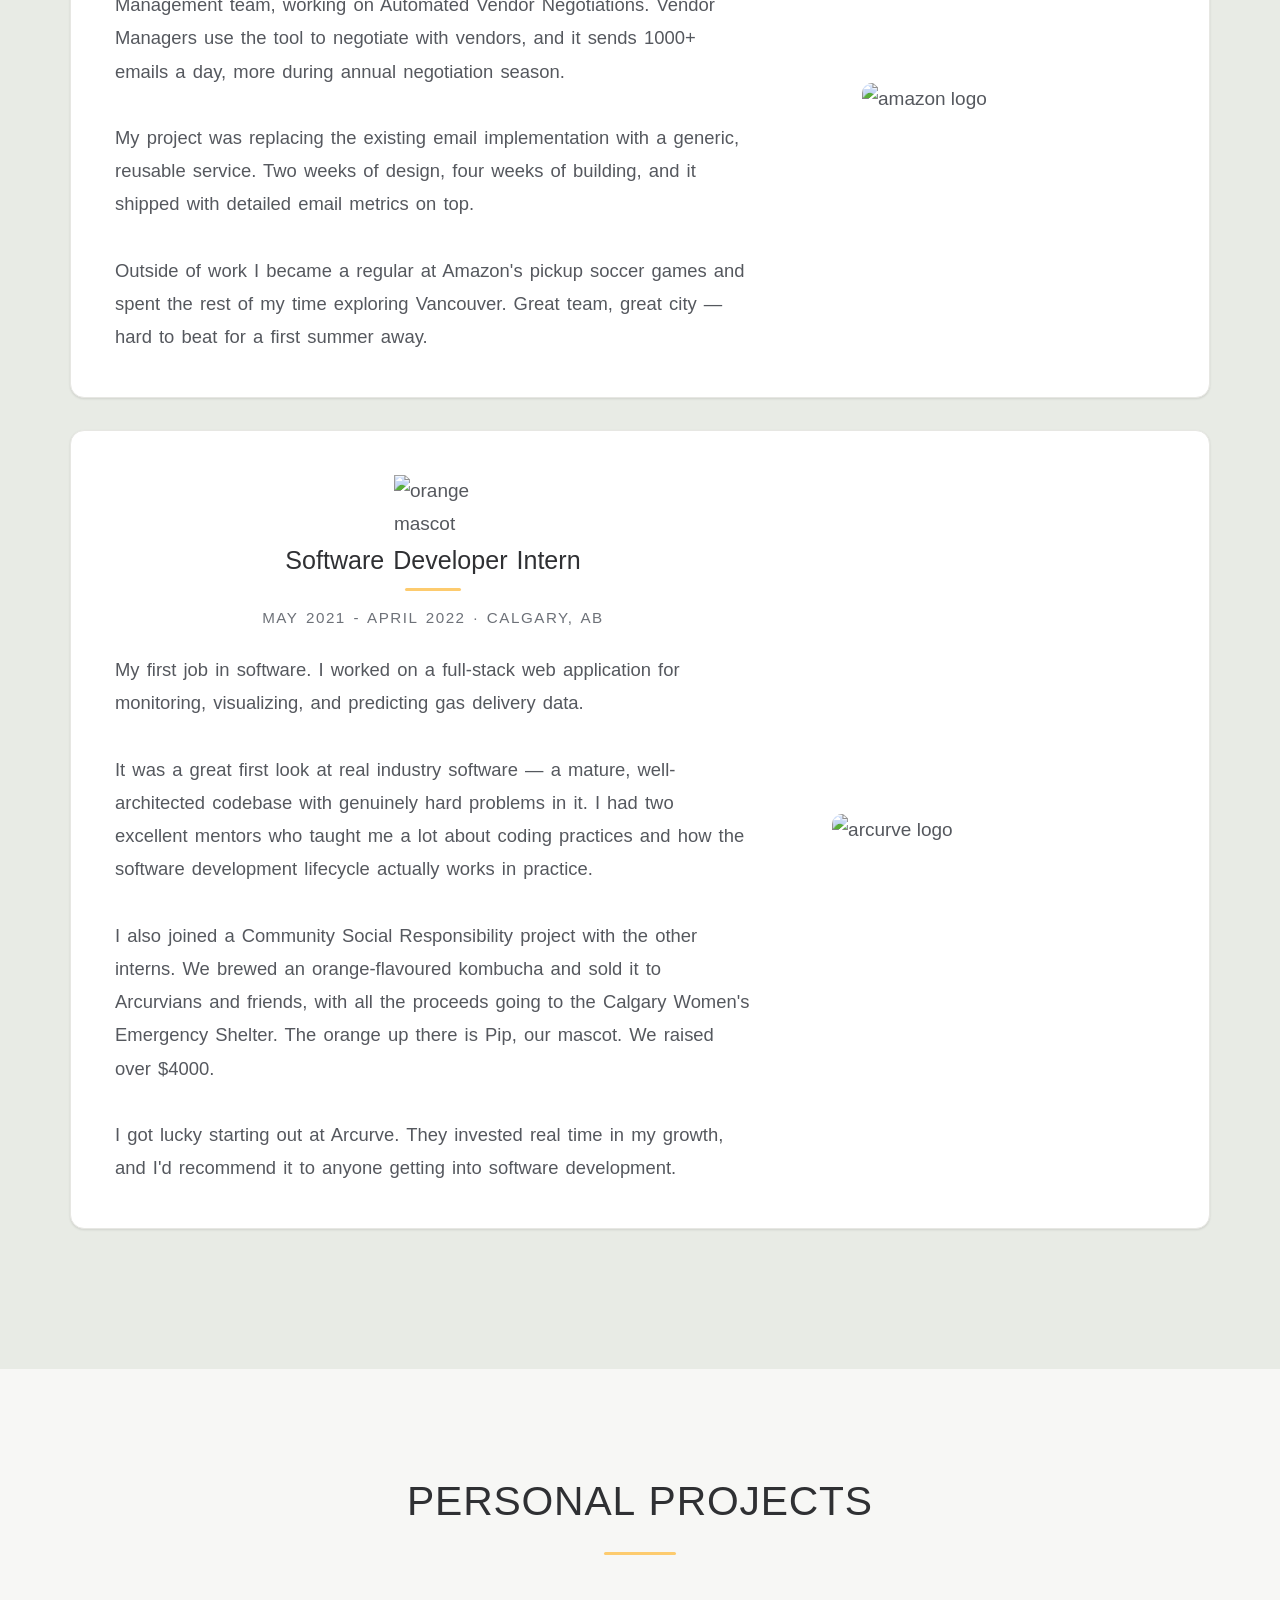
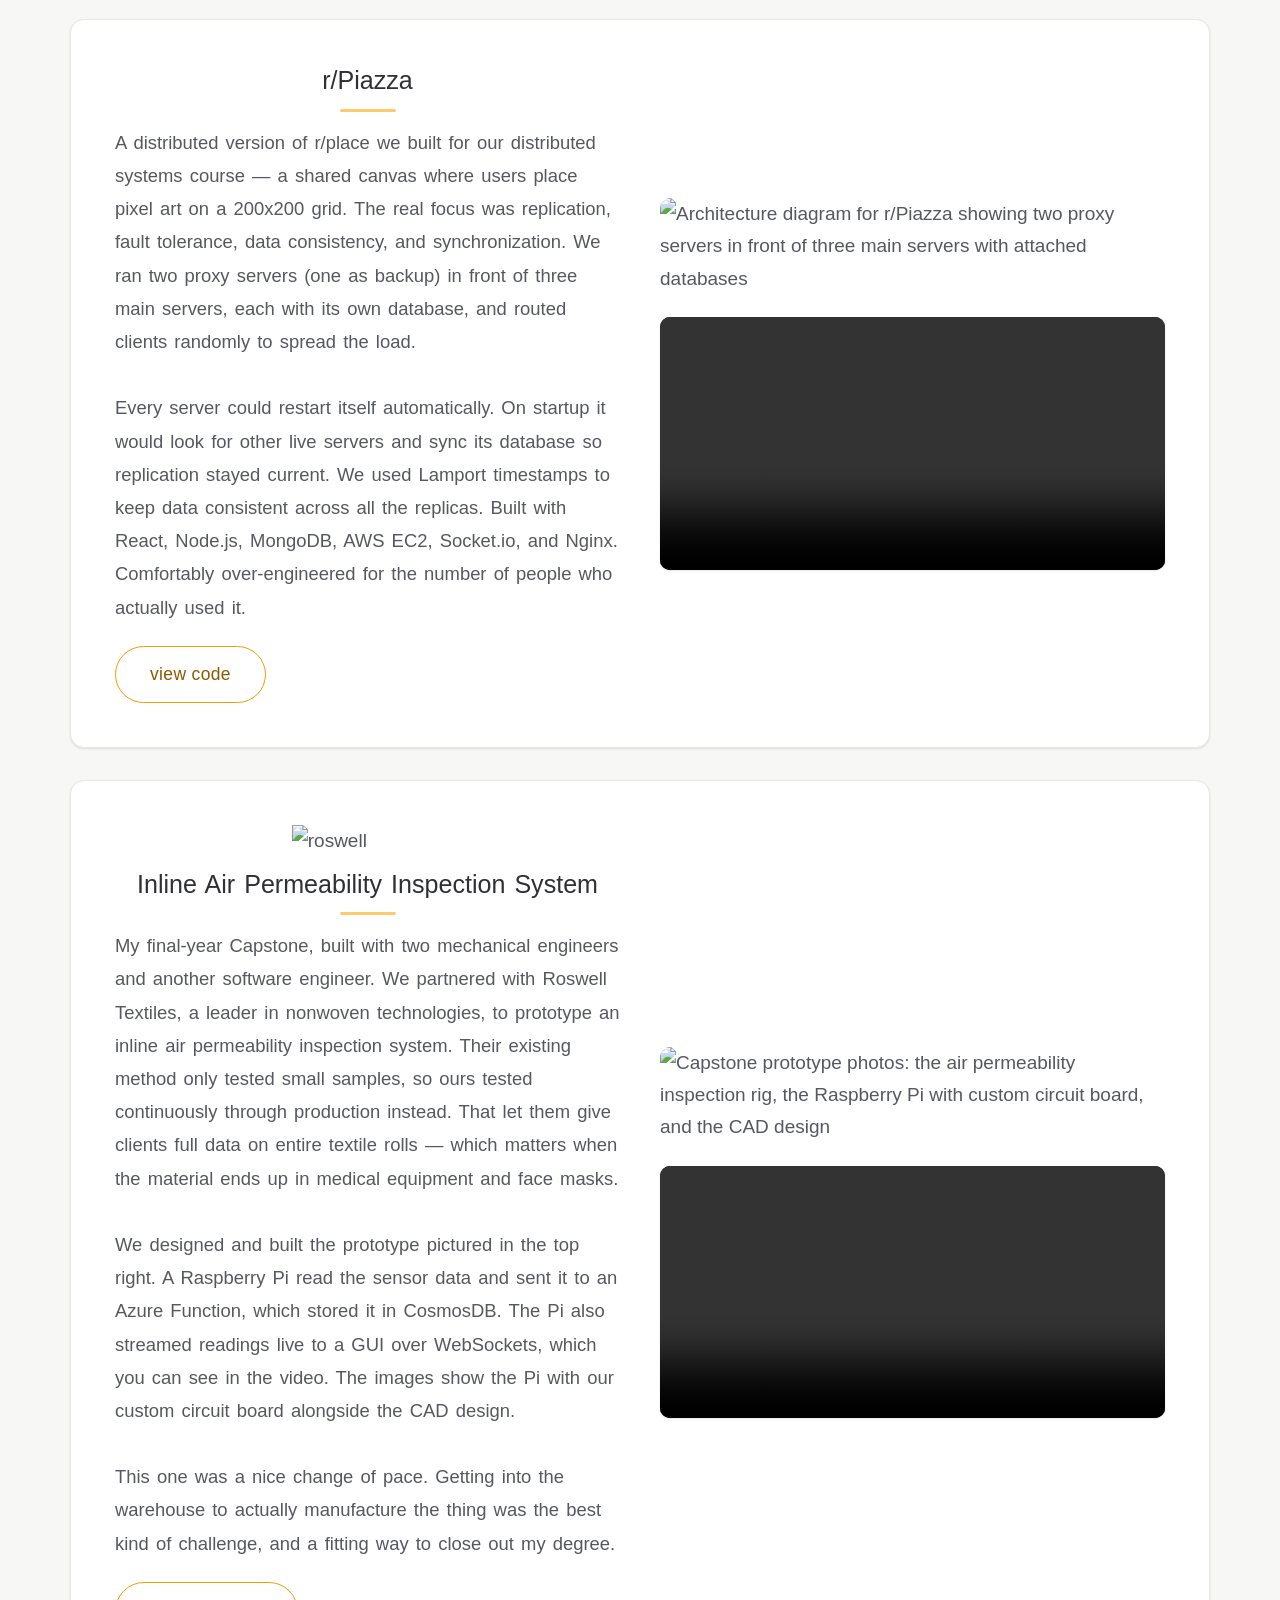
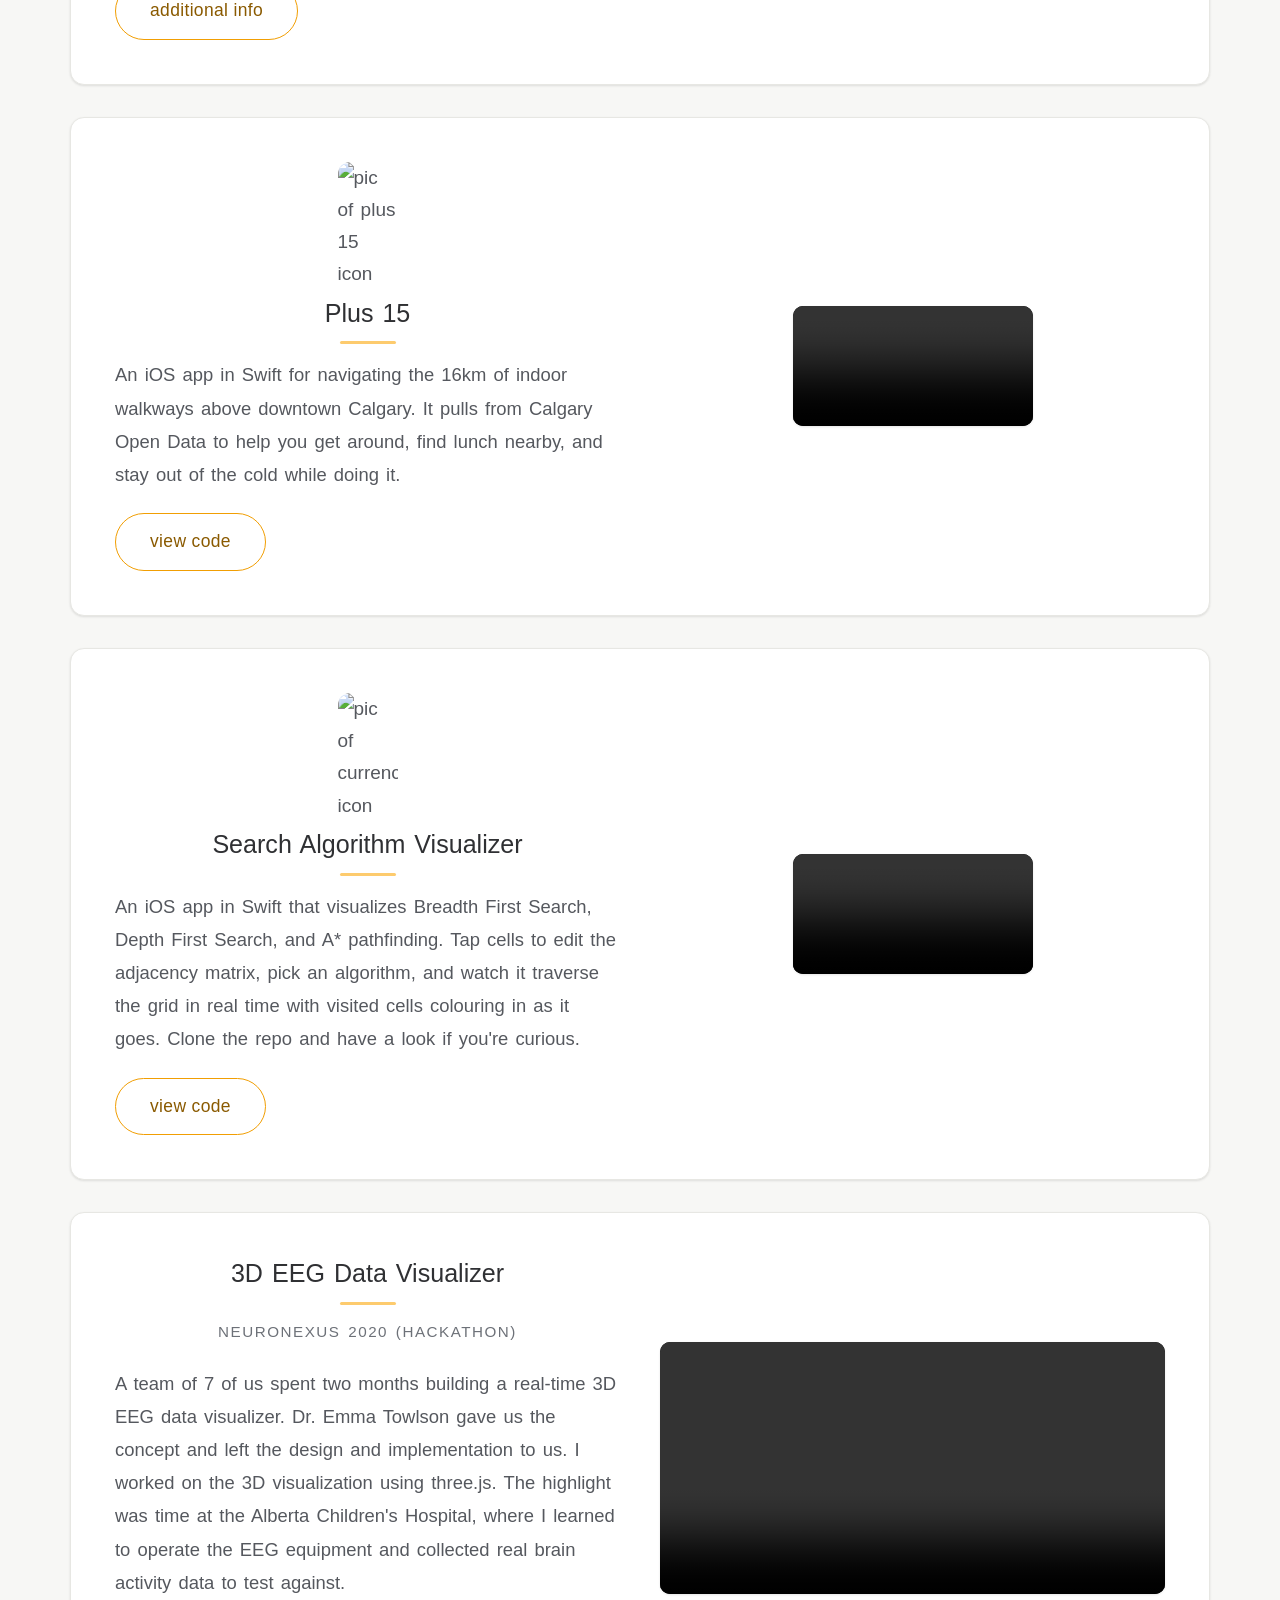
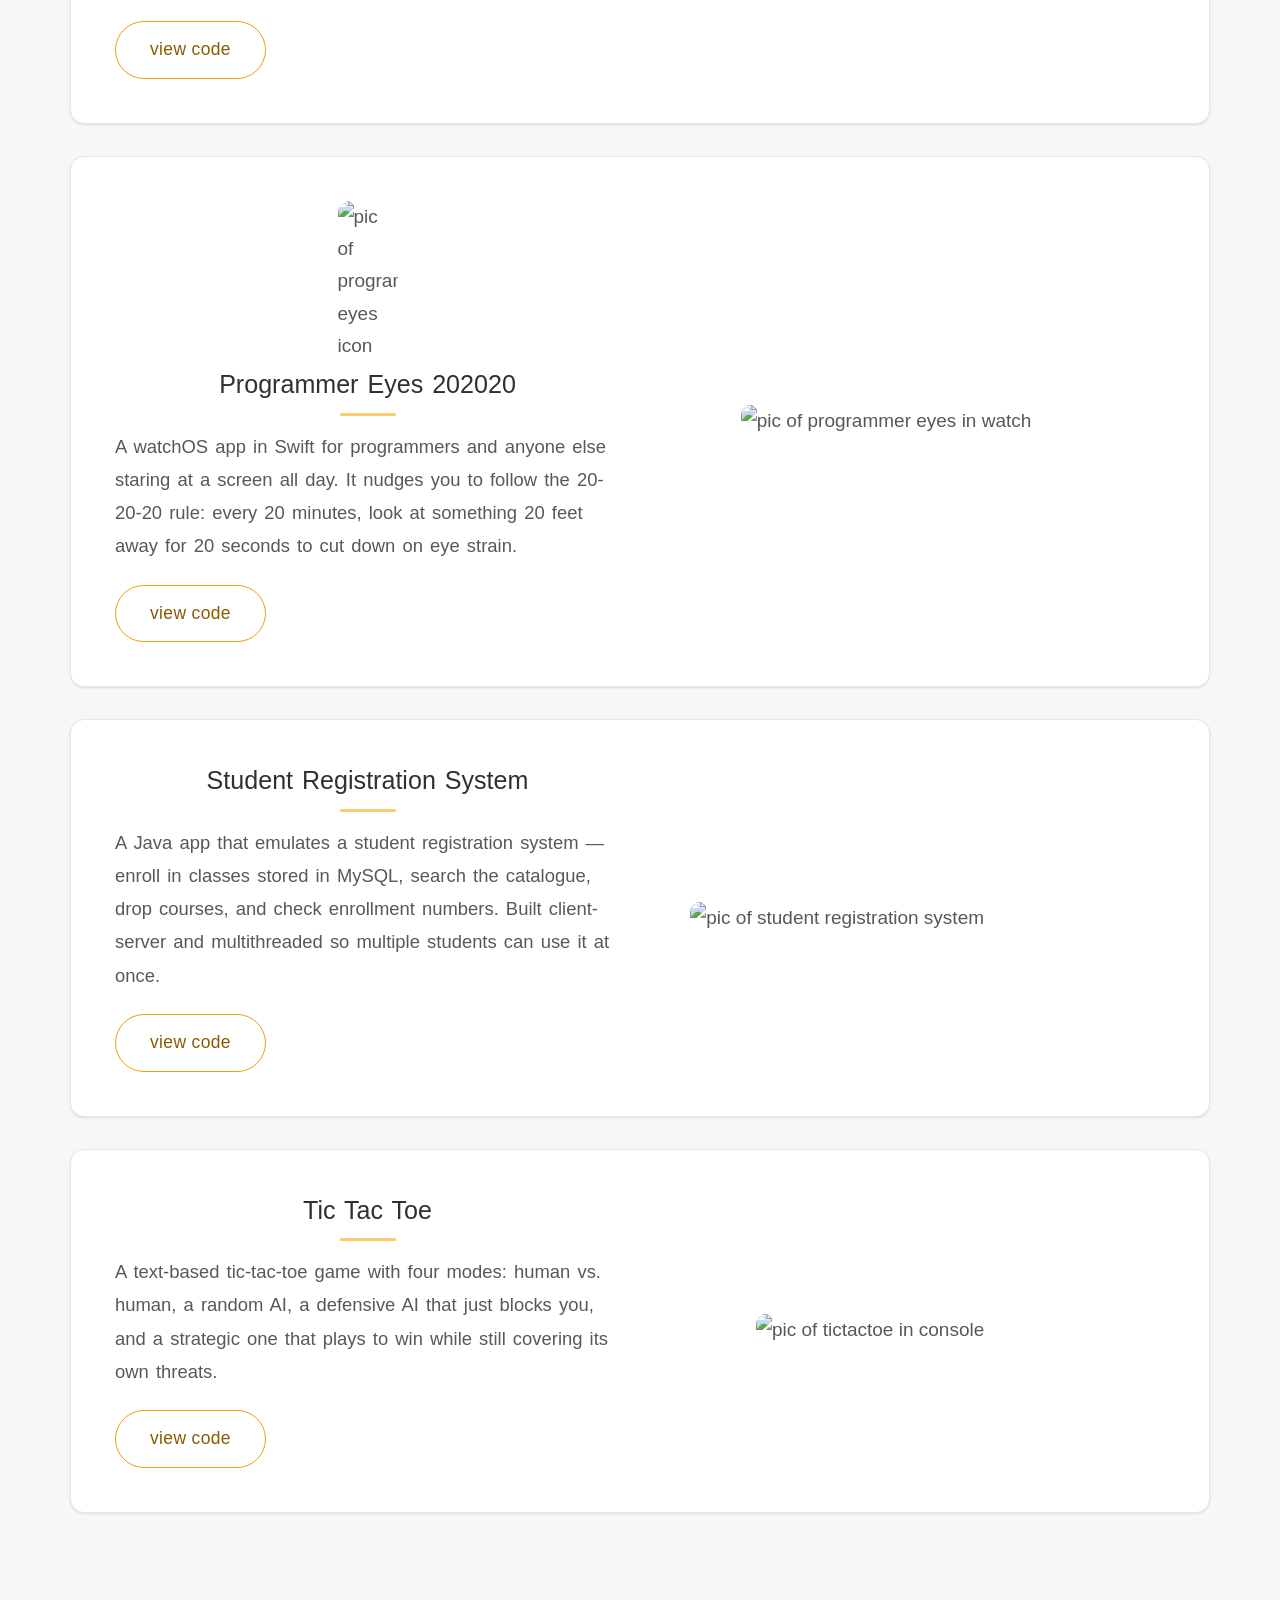
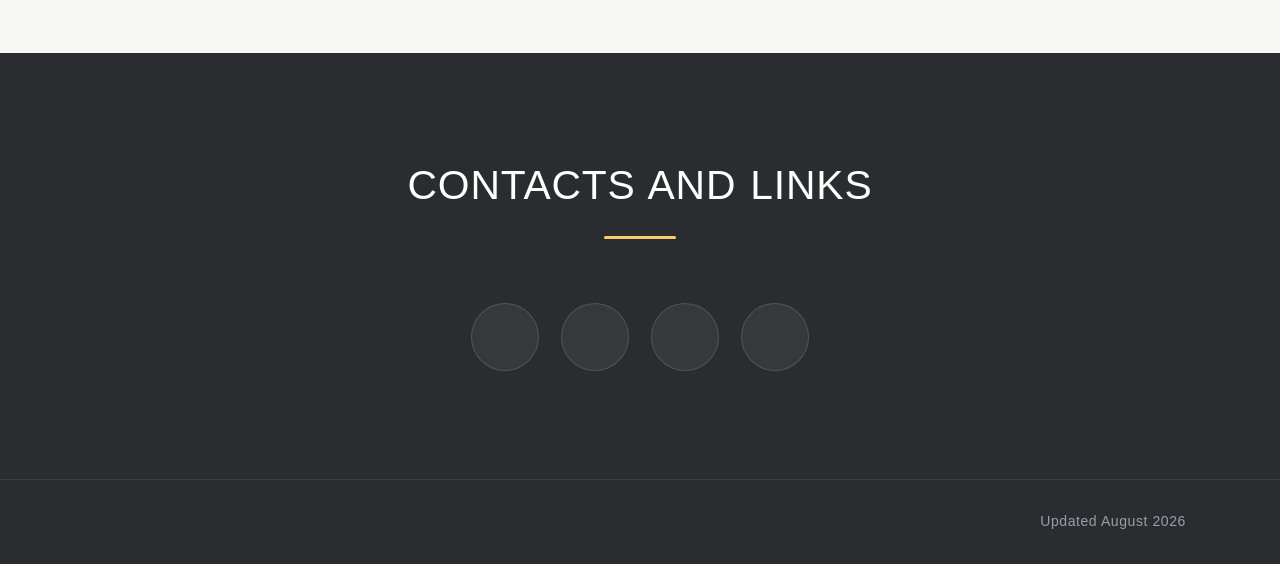
==== commit 40da207c: "added" ====
--- a/index.html
+++ b/index.html
@@ -79,7 +79,7 @@
             <div class="col span-1-of-2 project-des-box">
                 <div class="project-description">
                     <h3>Software Engineer</h3>
-                    <h5>August 2026 - Present</h5>
+                    <h5>August 2026 - Present · Vancouver, BC</h5>
                     <p class="amazon-intern-des">
                         Just getting started — more to come.
                     </p>
@@ -95,7 +95,7 @@
             <div class="col span-1-of-2 project-des-box">
                 <div class="project-description">
                     <h3>Software Development Engineer</h3>
-                    <h5>July 2023 - August 2026</h5>
+                    <h5>July 2023 - August 2026 · Vancouver, BC</h5>
                     <p class="amazon-intern-des">
                         My internship went well enough that I came back full-time after graduating.
 
@@ -131,7 +131,7 @@
             <div class="col span-1-of-2 project-des-box">
                 <div class="project-description">
                     <h3>Software Development Engineering Intern</h3>
-                    <h5>May 2022 - August 2022</h5>
+                    <h5>May 2022 - August 2022 · Vancouver, BC</h5>
                     <p class="amazon-intern-des">I spent the summer in Vancouver on the Automated Profitability
                         Management team, working on Automated Vendor Negotiations. Vendor Managers use the tool to
                         negotiate with vendors, and it sends 1000+ emails a day, more during annual negotiation season.
@@ -157,7 +157,7 @@
                 <div class="project-description">
                     <img src="resources/images/pip_the_orange.png" alt="orange mascot" class="pip-the-orange">
                     <h3>Software Developer Intern</h3>
-                    <h5>May 2021 - April 2022</h5>
+                    <h5>May 2021 - April 2022 · Calgary, AB</h5>
                     <p class="arcurve-intern-des">My first job in software. I worked on a full-stack web application for
                         monitoring, visualizing, and predicting gas delivery data.
 
